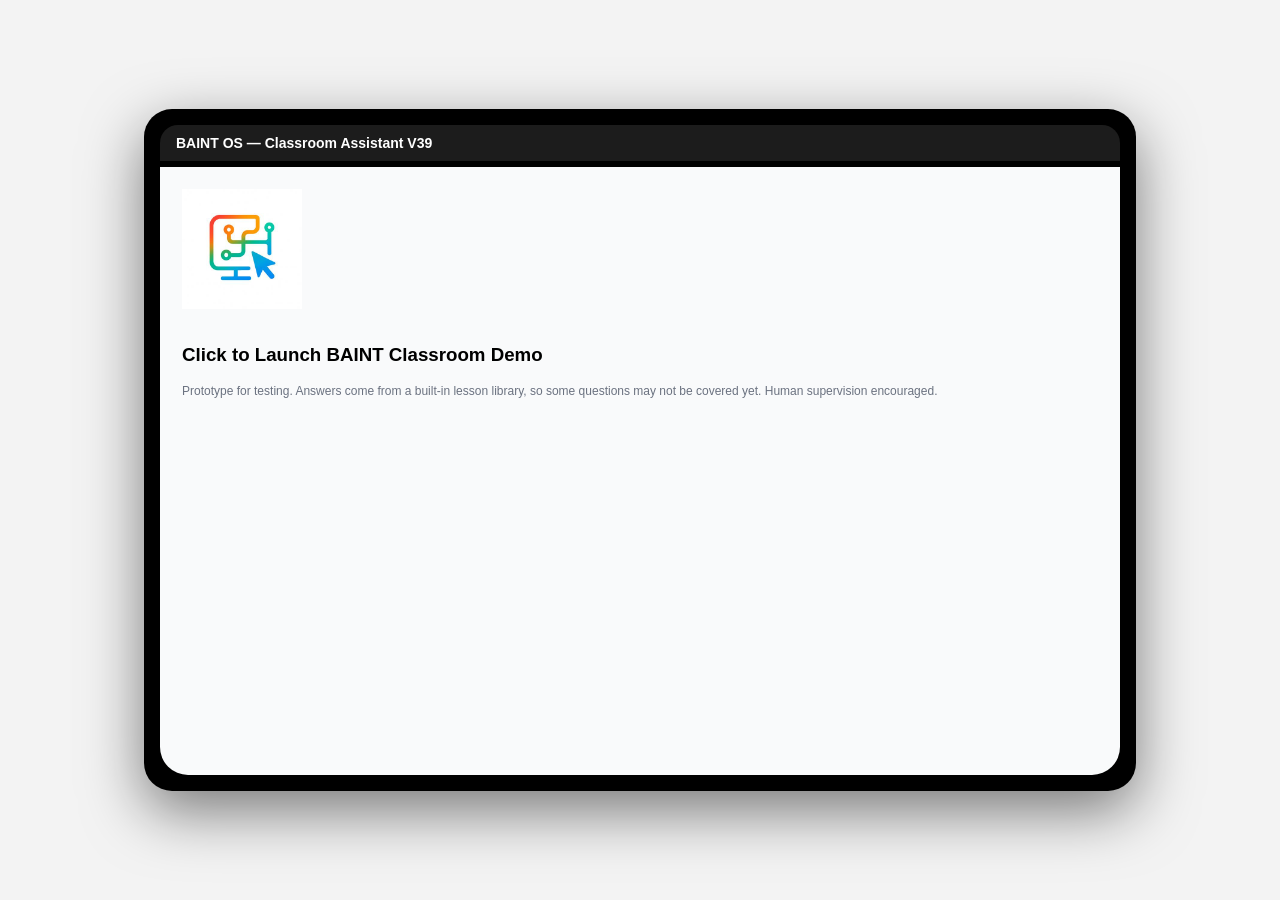
==== index.html @ 915f3047 "Rename index-4.html to index.html" ====
<!DOCTYPE html>
<html lang="en">
<head>
<meta charset="UTF-8">
<title>BAINT OS – Classroom Assistant V39</title>
<meta name="viewport" content="width=device-width, initial-scale=1.0">

<style>
body {
  margin: 0;
  background: #f3f3f3;
  font-family: Arial, sans-serif;
  display: flex;
  justify-content: center;
  align-items: center;
  height: 100vh;
}

.laptop {
  width: 960px;
  height: 650px;
  background: #000;
  border-radius: 28px;
  padding: 16px;
  box-shadow: 0 20px 60px rgba(0,0,0,0.5);
  display: flex;
  flex-direction: column;
}

.top-bar {
  height: 36px;
  background: #1c1c1c;
  border-radius: 18px 18px 0 0;
  color: #fff;
  display: flex;
  align-items: center;
  padding: 0 16px;
  font-size: 14px;
  font-weight: bold;
}

.screen-shell {
  flex: 1;
  background: #f9fafb;
  border-radius: 0 0 28px 28px;
  margin-top: 6px;
  padding: 22px;
  overflow-y: auto;
}

.section { margin-bottom: 20px; }
.section h4 { margin: 0 0 8px; font-size: 15px; }

select, input {
  padding: 8px 10px;
  border-radius: 8px;
  border: 1px solid #d1d5db;
  font-size: 14px;
  margin-right: 8px;
}

input[type="text"], input[type="email"] { width: 60%; }

.card {
  background: #fff;
  border-radius: 14px;
  padding: 16px;
  border: 1px solid #e5e7eb;
  font-size: 14px;
  line-height: 1.6;
  min-height: 60px;
  white-space: pre-wrap;
}

button {
  background: #2563eb;
  border: none;
  padding: 10px 18px;
  border-radius: 10px;
  color: #fff;
  cursor: pointer;
  font-size: 14px;
  margin-top: 6px;
}

.waitlist {
  background: #eef2ff;
  border: 1px dashed #6366f1;
  border-radius: 14px;
  padding: 16px;
}

.success { color: #047857; font-size: 13px; margin-top: 8px; }


.disclaimer { font-size: 12px; color: #6b7280; margin-top: 6px; }

.chat-window {
  position:relative;
  background:#f3f4f6;
  border:1px solid #e5e7eb;
  border-radius:16px;
  padding:14px;
  min-height:180px;
  max-height:360px;
  overflow-y:auto;
  display:flex;
  flex-direction:column;
  gap:10px;
}
.chat-message {
  max-width:82%;
  padding:11px 13px;
  border-radius:14px;
  font-size:14px;
  line-height:1.55;
  white-space:pre-wrap;
}
.chat-message.user {
  align-self:flex-end;
  background:#2563eb;
  color:#fff;
  border-bottom-right-radius:5px;
}
.chat-message.baint {
  align-self:flex-start;
  background:#fff;
  color:#111827;
  border:1px solid #e5e7eb;
  border-bottom-left-radius:5px;
}
.chat-label {
  font-size:11px;
  font-weight:700;
  margin-bottom:4px;
  opacity:.7;
}
.question-row { display:flex; align-items:center; gap:8px; width:100%; }
.question-row input { flex:1; margin-right:0; }
.send-button { width:42px; height:42px; padding:0; margin-top:0; border-radius:50%; display:flex; align-items:center; justify-content:center; font-size:22px; line-height:1; }
.voice-toggle { min-width:42px; }
.suggestion-row { display:flex; flex-wrap:wrap; gap:6px; margin-top:9px; }
    .suggestion-chip { padding:6px 10px; border-radius:14px; font-size:12.5px; background:#fff; color:#1d4ed8; border:1px solid #93c5fd; cursor:pointer; text-align:left; }
    .copy-answer { display:block; margin-top:9px; padding:5px 9px; border-radius:7px; font-size:12px; background:#eef2ff; color:#1d4ed8; border:1px solid #c7d2fe; }
.down-arrow-row { position:sticky; bottom:0; z-index:2; display:flex; justify-content:center; align-self:center; margin-top:-42px; height:34px; pointer-events:none; }
.down-arrow { pointer-events:auto; width:38px; height:38px; padding:0; margin:0; border-radius:50%; background:#374151; color:#fff; font-size:21px; line-height:1; box-shadow:0 2px 8px rgba(0,0,0,.18); }
.mic-button { width:42px; height:42px; flex:0 0 42px; padding:0; margin:0; border-radius:50%; background:#374151; color:#fff; font-size:19px; display:flex; align-items:center; justify-content:center; }
.mic-button.listening { background:#dc2626; }
@media (max-width:600px) { .question-row { gap:6px; } .question-row input { min-width:0; width:100%; } }

</style>
</head>

<body>

<div class="laptop">
  <div class="top-bar"><span>BAINT OS — Classroom Assistant V39</span></div>
  <div class="screen-shell">

    <!-- LAUNCH -->
    <div id="app-launcher" class="section">
      <img src="logo.png" alt="Baint OS Logo" style="width:120px;height:120px;margin-bottom:12px;">
      <h3 style="cursor:pointer;" onclick="launchDemo()">Click to Launch BAINT Classroom Demo</h3>
      <div class="disclaimer">Prototype for testing. Answers come from a built-in lesson library, so some questions may not be covered yet. Human supervision encouraged.</div>
    </div>

    <!-- BOOT -->
    <div class="section" id="boot" style="display:none;">
      <div style="background:#111;color:#0f0;font-family:monospace;padding:20px;">
        <div id="boot-log"></div>
      </div>
    </div>

    <!-- DEMO -->
    <div id="demo" style="display:none;">

      <div class="section">
        <h4 id="label-setup">Learning Setup</h4>

        <select id="language" onchange="switchLanguage()">
          <option value="en">🇺🇸 English</option>
          <option value="zh">🇨🇳 Chinese</option>
          <option value="fr">🇫🇷 French</option>
          <option value="es">🇪🇸 Spanish</option>
          <option value="th">🇹🇭 Thai</option>
          <option value="ko">🇰🇷 Korean</option>
          <option value="vi">🇻🇳 Vietnamese</option>
          <option value="ja">🇯🇵 Japanese</option>
          <option value="ar">🇦🇪 Arabic (UAE)</option>
        </select>

        <select id="mode" onchange="updateContent()">
          <option value="step">Step-by-step</option>
          <option value="simple">Simple</option>
          <option value="logic">Logical</option>
          <option value="context">Context</option>
          <option value="human">Human</option>
        </select>

        <select id="subject" onchange="eduContext=null; updateTopics(); updateContent();">
          <option value="math">Mathematics</option>
          <option value="english">English Language and Literature</option>
          <option value="biology">Biology</option>
          <option value="chemistry">Chemistry</option>
          <option value="history">History</option>
          <option value="computer">Computer Science</option>
          <option value="biochemistry">Biochemistry</option>
          <option value="histology">Histology</option>
          <option value="enzymology">Advanced Enzymology</option>
          <option value="purine_pyrimidine">Biosynthesis of Purine and Pyrimidine</option>
          <option value="cholesterol">Biosynthesis of Cholesterol</option>
          <option value="engineering">Engineering / Practical Problem-Solving</option>
          <option value="physics">Physics</option>
        </select>

        <select id="topic" onchange="updateContent()" aria-hidden="true" tabindex="-1" style="display:none"></select>
        <div id="study-reminder-note" style="font-size:11px;opacity:.72;margin-top:5px">Study reminder notifications work when your browser supports them and permission is enabled.</div>
      </div>

      <div class="section">
        <h4 id="label-assistant">BAINT AI Classroom Assistant</h4>
        <div class="chat-window" id="explanation"></div>
        <button id="btn-voice" class="voice-toggle" onclick="toggleVoice()">🔊 Listen</button>
      </div>

      <div class="section">
        <div class="question-row">
          <input type="text" id="studentQuestion" placeholder="Ask BAINT AI..." onkeydown="if(event.key==='Enter') answerQuestion()" />
          <button id="btn-mic" class="mic-button" type="button" onclick="toggleMic()" aria-label="Speak your question" title="Speak your question">🎙️</button>
          <button id="btn-ask" class="send-button" onclick="answerQuestion()" aria-label="Send question" title="Send question">➤</button>
        </div>
      </div>

      </div>

    </div>
  </div>

<script src="lessons.js"></script>
<script src="solver.js"></script>
<script>

const appLauncher = document.getElementById("app-launcher");
const bootScreen  = document.getElementById("boot");
const demoScreen  = document.getElementById("demo");
const bootLog     = document.getElementById("boot-log");

/* ── UI TRANSLATIONS ── */
const ui = {
  en: {
    setup:       "Learning Setup",
    assistant:   "BAINT AI Classroom Assistant",
    speak:       "🎙️ BAINT Voice Explainer",
    stop:        "⏹ Stop Voice",
    ask:         "Ask",
    placeholder: "Ask BAINT AI...",
    listen:      "🔊 Listen Answer",
    feedback:    "Feedback",
    submit:      "Submit",
    waitlist:    "Join BAINT Waitlist",
    join:        "Join",
    replyDefault:"BAINT AI will respond here...",
    waitlistOk:  "You're on the waitlist!",
    boot: ["Booting BAINT AI...","Loading Classroom Engine...","Activating Voice System...","Ready."],
    modes: ["Step-by-step","Simple","Logical","Context","Human"],
    subjects: ["Mathematics","Biology","Chemistry","History","Computer Science","Biochemistry","Histology","Advanced Enzymology","Biosynthesis of Purine and Pyrimidine","Biosynthesis of Cholesterol","Engineering / Practical Problem-Solving","Physics"]
  },
  zh: {
    setup:       "学习设置",
    assistant:   "BAINT AI 课堂助手",
    speak:       "🎙️ 语音讲解",
    stop:        "⏹ 停止语音",
    ask:         "提问",
    placeholder: "向 BAINT AI 提问...",
    listen:      "🔊 收听答案",
    feedback:    "反馈",
    submit:      "提交",
    waitlist:    "加入候补名单",
    join:        "加入",
    replyDefault:"BAINT AI 将在此处回复...",
    waitlistOk:  "您已加入候补名单！",
    boot: ["正在启动 BAINT AI...","加载课堂引擎...","激活语音系统...","准备就绪。"],
    modes: ["逐步讲解","简单","逻辑分析","情境联系","人性化"],
    subjects: ["数学","生物学","化学","历史","计算机科学","生物化学","组织学","高级酶学","嘌呤与嘧啶的生物合成","胆固醇的生物合成","工程学 / 实际问题解决","物理学"]
  },
  fr: {
    setup:       "Configuration d'apprentissage",
    assistant:   "Assistant IA BAINT en classe",
    speak:       "🎙️ Explication vocale BAINT",
    stop:        "⏹ Arrêter la voix",
    ask:         "Demander",
    placeholder: "Posez une question à BAINT AI...",
    listen:      "🔊 Écouter la réponse",
    feedback:    "Retour d'information",
    submit:      "Soumettre",
    waitlist:    "Rejoindre la liste d'attente",
    join:        "Rejoindre",
    replyDefault:"BAINT AI répondra ici...",
    waitlistOk:  "Vous êtes sur la liste d'attente !",
    boot: ["Démarrage de BAINT AI...","Chargement du moteur de classe...","Activation du système vocal...","Prêt."],
    modes: ["Étape par étape","Simple","Logique","Contexte","Humain"],
    subjects: ["Mathématiques","Biologie","Chimie","Histoire","Informatique","Biochimie","Histologie","Enzymologie avancée","Biosynthèse des purines et pyrimidines","Biosynthèse du cholestérol","Ingénierie / résolution de problèmes pratiques","Physique"]
  },
  es: {
    setup:       "Configuración de aprendizaje",
    assistant:   "Asistente IA BAINT en el aula",
    speak:       "🎙️ Explicador de voz BAINT",
    stop:        "⏹ Detener voz",
    ask:         "Preguntar",
    placeholder: "Pregunta a BAINT AI...",
    listen:      "🔊 Escuchar respuesta",
    feedback:    "Comentarios",
    submit:      "Enviar",
    waitlist:    "Unirse a la lista de espera",
    join:        "Unirse",
    replyDefault:"BAINT AI responderá aquí...",
    waitlistOk:  "¡Estás en la lista de espera!",
    boot: ["Iniciando BAINT AI...","Cargando motor de clase...","Activando sistema de voz...","Listo."],
    modes: ["Paso a paso","Simple","Lógico","Contexto","Humano"],
    subjects: ["Matemáticas","Biología","Química","Historia","Ciencias de la Computación","Bioquímica","Histología","Enzimología avanzada","Biosíntesis de purinas y pirimidinas","Biosíntesis del colesterol","Ingeniería / resolución práctica de problemas","Física"]
  },
  th: {
    setup:       "การตั้งค่าการเรียนรู้",
    assistant:   "ผู้ช่วย AI BAINT ในห้องเรียน",
    speak:       "🎙️ อธิบายด้วยเสียง BAINT",
    stop:        "⏹ หยุดเสียง",
    ask:         "ถาม",
    placeholder: "ถาม BAINT AI...",
    listen:      "🔊 ฟังคำตอบ",
    feedback:    "ข้อเสนอแนะ",
    submit:      "ส่ง",
    waitlist:    "เข้าร่วมรายการรอ",
    join:        "เข้าร่วม",
    replyDefault:"BAINT AI จะตอบที่นี่...",
    waitlistOk:  "คุณอยู่ในรายการรอแล้ว!",
    boot: ["กำลังบู๊ต BAINT AI...","กำลังโหลดเครื่องมือห้องเรียน...","กำลังเปิดใช้งานระบบเสียง...","พร้อมแล้ว"],
    modes: ["ทีละขั้นตอน","เรียบง่าย","เชิงตรรกะ","บริบท","แบบมนุษย์"],
    subjects: ["คณิตศาสตร์","ชีววิทยา","เคมี","ประวัติศาสตร์","วิทยาการคอมพิวเตอร์","ชีวเคมี","จุลกายวิภาคศาสตร์","เอนไซม์วิทยาขั้นสูง","การสังเคราะห์ทางชีวภาพของพิวรีนและไพริมิดีน","การสังเคราะห์คอเลสเตอรอล","วิศวกรรม / การแก้ปัญหาเชิงปฏิบัติ","ฟิสิกส์"]
  },
  ko: {
    setup:       "학습 설정",
    assistant:   "BAINT AI 교실 어시스턴트",
    speak:       "🎙️ BAINT 음성 설명",
    stop:        "⏹ 음성 중지",
    ask:         "질문하기",
    placeholder: "BAINT AI에게 질문하세요...",
    listen:      "🔊 답변 듣기",
    feedback:    "피드백",
    submit:      "제출",
    waitlist:    "대기자 명단 등록",
    join:        "등록",
    replyDefault:"BAINT AI가 여기에 응답합니다...",
    waitlistOk:  "대기자 명단에 등록되었습니다!",
    boot: ["BAINT AI 부팅 중...","교실 엔진 로딩 중...","음성 시스템 활성화 중...","준비 완료."],
    modes: ["단계별","간단히","논리적","맥락","인간적"],
    subjects: ["수학","생물학","화학","역사","컴퓨터 과학","생화학","조직학","고급 효소학","퓨린 및 피리미딘 생합성","콜레스테롤 생합성","공학 / 실용 문제 해결","물리학"]
  },
  vi: {
    setup:       "Cài đặt học tập",
    assistant:   "Trợ lý AI BAINT trong lớp học",
    speak:       "🎙️ Giải thích bằng giọng nói BAINT",
    stop:        "⏹ Dừng giọng nói",
    ask:         "Hỏi",
    placeholder: "Hỏi BAINT AI...",
    listen:      "🔊 Nghe câu trả lời",
    feedback:    "Phản hồi",
    submit:      "Gửi",
    waitlist:    "Tham gia danh sách chờ",
    join:        "Tham gia",
    replyDefault:"BAINT AI sẽ trả lời ở đây...",
    waitlistOk:  "Bạn đã có trong danh sách chờ!",
    boot: ["Đang khởi động BAINT AI...","Đang tải công cụ lớp học...","Đang kích hoạt hệ thống giọng nói...","Sẵn sàng."],
    modes: ["Từng bước","Đơn giản","Logic","Bối cảnh","Nhân văn"],
    subjects: ["Toán học","Sinh học","Hóa học","Lịch sử","Khoa học máy tính","Hóa sinh","Mô học","Enzym học nâng cao","Sinh tổng hợp Purine và Pyrimidine","Sinh tổng hợp Cholesterol","Kỹ thuật / giải quyết vấn đề thực tế","Vật lý"]
  },
  ja: {
    setup: "学習設定", assistant: "BAINT AI Classroom Assistant", speak: "🔊 聞く", stop: "⏹ 停止", ask: "", placeholder: "BAINT AIに質問...", listen: "", feedback: "", submit: "", waitlist: "", join: "", replyDefault: "ここにBAINT AIの回答が表示されます...", waitlistOk: "", boot: ["BAINT AIを起動中...","授業エンジンを読み込み中...","音声システムを有効化中...","準備完了。"], modes: ["ステップごと","シンプル","論理的","文脈","人間的"], subjects: ["数学","生物学","化学","歴史","コンピュータサイエンス","生化学","組織学","高度な酵素学","プリンとピリミジンの生合成","コレステロールの生合成","工学 / 実践的な問題解決","物理学"]
  },
  ar: {
    setup: "إعداد التعلم", assistant: "مساعد BAINT AI للفصل الدراسي", speak: "🔊 استماع", stop: "⏹ إيقاف", ask: "", placeholder: "اسأل BAINT AI...", listen: "", feedback: "", submit: "", waitlist: "", join: "", replyDefault: "ستظهر إجابة BAINT AI هنا...", waitlistOk: "", boot: ["جارٍ تشغيل BAINT AI...","جارٍ تحميل محرك الفصل...","جارٍ تفعيل نظام الصوت...","جاهز."], modes: ["خطوة بخطوة","بسيط","منطقي","سياق","إنساني"], subjects: ["الرياضيات","الأحياء","الكيمياء","التاريخ","علوم الحاسوب","الكيمياء الحيوية","علم الأنسجة","علم الإنزيمات المتقدم","التخليق الحيوي للبيورين والبيريميدين","التخليق الحيوي للكوليسترول","الهندسة / حل المشكلات العملية","الفيزياء"]
  }
};

/* ── CONTENT DATA (all 9 UI languages; subject fallbacks remain available) ── */
const data = {

  /* ═══════════ ENGLISH ═══════════ */
  en: {
    biology: {
      photosynthesis: `Photosynthesis is the process plants use to make food.\n\nStep 1: Plants take in sunlight through leaves\nStep 2: They absorb carbon dioxide from air\nStep 3: Water is absorbed from roots\nStep 4: Chlorophyll converts energy into glucose\n\nExample: A tree uses sunlight to grow fruits and leaves.\n\nSummary: Plants "eat" sunlight to survive.`,
      cell: `Cells are the basic building blocks of life.\n\nStep 1: All living things are made of cells\nStep 2: Cells have nucleus, membrane, cytoplasm\nStep 3: They perform life functions\n\nExample: Your skin is made of millions of cells.\n\nSummary: Cells = tiny units that form life.`,
      digestion: `Digestion is how food is broken down in the body.\n\nStep 1: Food enters mouth\nStep 2: Stomach breaks it down\nStep 3: Nutrients are absorbed\n\nExample: Rice becomes energy in your body.\n\nSummary: Digestion = turning food into energy.`,
      genetics: `Genetics is how traits are passed from parents.\n\nStep 1: DNA carries information\nStep 2: Genes control traits\nStep 3: Traits are inherited\n\nExample: Eye color comes from parents.\n\nSummary: Genes = biological information transfer.`
    },
    math: {
      algebra: `Algebra is solving unknown values using symbols.\n\nStep 1: Identify unknown (x)\nStep 2: Form equation\nStep 3: Solve step-by-step\n\nExample: x + 5 = 10 → x = 5\n\nSummary: Algebra = solving missing numbers.`,
      ratio: `Ratios compare two quantities.\n\nStep 1: Write values\nStep 2: Simplify\n\nExample: 2:4 = 1:2\n\nSummary: Ratio = comparison tool.`
    },
    science: {
      gravity: `Gravity is a force that pulls objects down.\n\nStep 1: Earth has mass\nStep 2: Mass creates pull\nStep 3: Everything falls toward Earth\n\nExample: Apple falling from tree.\n\nSummary: Gravity = Earth's pulling force.`,
      energy: `Energy is the ability to do work.\n\nStep 1: Exists in many forms\nStep 2: Can change form\nStep 3: Cannot be destroyed\n\nExample: Food → energy for movement\n\nSummary: Energy = power to do work.`
    },
    history: {
      revolution: `A revolution is a major change in society.\n\nStep 1: People are dissatisfied\nStep 2: Conflict begins\nStep 3: Government changes\n\nExample: French Revolution changed France.\n\nSummary: Revolution = big political change.`,
      ww1: `World War 1 was a global conflict.\n\nStep 1: Political tension\nStep 2: Alliances formed\nStep 3: War begins in 1914\n\nSummary: WW1 = global war between nations.`
    },
    computer: {
      ai: `AI is machines simulating human intelligence.\n\nStep 1: Machines learn data\nStep 2: Patterns are recognized\nStep 3: Decisions are made\n\nExample: Chatbots answering questions.\n\nSummary: AI = machine thinking system.`,
      internet: `Internet connects computers worldwide.\n\nStep 1: Devices connect\nStep 2: Data is shared\nStep 3: Communication happens\n\nSummary: Internet = global communication network.`
    }
  },

  /* ═══════════ CHINESE ═══════════ */
  zh: {
    biology: {
      photosynthesis: `光合作用是植物制造食物的过程。\n\n第1步：植物通过叶片吸收阳光\n第2步：吸收空气中的二氧化碳\n第3步：根部吸收水分\n第4步：叶绿素将能量转化为葡萄糖\n\n例子：一棵树利用阳光生长果实和叶子。\n\n总结：植物靠"吃"阳光生存。`,
      cell: `细胞是生命的基本组成单位。\n\n第1步：所有生物都由细胞构成\n第2步：细胞具有细胞核、细胞膜、细胞质\n第3步：它们执行生命功能\n\n例子：你的皮肤由数百万个细胞组成。\n\n总结：细胞 = 构成生命的微小单位。`,
      digestion: `消化是食物在体内被分解的过程。\n\n第1步：食物进入口腔\n第2步：胃将其分解\n第3步：营养物质被吸收\n\n例子：米饭在体内转化为能量。\n\n总结：消化 = 将食物转化为能量。`,
      genetics: `遗传学研究特征如何从父母传给后代。\n\n第1步：DNA携带遗传信息\n第2步：基因控制特征\n第3步：特征被遗传\n\n例子：眼睛颜色来自父母。\n\n总结：基因 = 生物信息的传递。`
    },
    math: {
      algebra: `代数是用符号求解未知值的数学。\n\n第1步：识别未知数（x）\n第2步：建立方程\n第3步：逐步求解\n\n例子：x + 5 = 10 → x = 5\n\n总结：代数 = 求解未知数。`,
      ratio: `比率用于比较两个数量。\n\n第1步：写出数值\n第2步：化简\n\n例子：2:4 = 1:2\n\n总结：比率 = 比较工具。`
    },
    science: {
      gravity: `重力是将物体向下拉的力。\n\n第1步：地球有质量\n第2步：质量产生引力\n第3步：一切都向地球坠落\n\n例子：苹果从树上落下。\n\n总结：重力 = 地球的吸引力。`,
      energy: `能量是做功的能力。\n\n第1步：以多种形式存在\n第2步：可以改变形式\n第3步：不能被消灭\n\n例子：食物 → 运动所需能量\n\n总结：能量 = 做功的力量。`
    },
    history: {
      revolution: `革命是社会的重大变革。\n\n第1步：人民不满\n第2步：冲突开始\n第3步：政府改变\n\n例子：法国大革命改变了法国。\n\n总结：革命 = 重大政治变革。`,
      ww1: `第一次世界大战是一场全球性冲突。\n\n第1步：政治紧张局势\n第2步：联盟形成\n第3步：1914年战争爆发\n\n总结：一战 = 国家之间的全球战争。`
    },
    computer: {
      ai: `人工智能是机器模拟人类智能的技术。\n\n第1步：机器学习数据\n第2步：识别模式\n第3步：做出决策\n\n例子：聊天机器人回答问题。\n\n总结：人工智能 = 机器思维系统。`,
      internet: `互联网将全球计算机连接起来。\n\n第1步：设备连接\n第2步：数据共享\n第3步：通信实现\n\n总结：互联网 = 全球通信网络。`
    }
  },

  /* ═══════════ FRENCH ═══════════ */
  fr: {
    biology: {
      photosynthesis: `La photosynthèse est le processus par lequel les plantes fabriquent leur nourriture.\n\nÉtape 1 : Les plantes captent la lumière du soleil par leurs feuilles\nÉtape 2 : Elles absorbent le dioxyde de carbone de l'air\nÉtape 3 : L'eau est absorbée par les racines\nÉtape 4 : La chlorophylle convertit l'énergie en glucose\n\nExemple : Un arbre utilise la lumière du soleil pour faire pousser ses fruits et feuilles.\n\nRésumé : Les plantes "mangent" la lumière du soleil pour survivre.`,
      cell: `Les cellules sont les unités de base de la vie.\n\nÉtape 1 : Tous les êtres vivants sont composés de cellules\nÉtape 2 : Les cellules ont un noyau, une membrane et un cytoplasme\nÉtape 3 : Elles accomplissent les fonctions vitales\n\nExemple : Ta peau est composée de millions de cellules.\n\nRésumé : Cellule = petite unité constituant la vie.`,
      digestion: `La digestion est la façon dont la nourriture est décomposée dans le corps.\n\nÉtape 1 : La nourriture entre par la bouche\nÉtape 2 : L'estomac la décompose\nÉtape 3 : Les nutriments sont absorbés\n\nExemple : Le riz devient de l'énergie dans ton corps.\n\nRésumé : Digestion = transformer la nourriture en énergie.`,
      genetics: `La génétique étudie comment les traits sont transmis des parents aux enfants.\n\nÉtape 1 : L'ADN porte l'information\nÉtape 2 : Les gènes contrôlent les traits\nÉtape 3 : Les traits sont hérités\n\nExemple : La couleur des yeux vient des parents.\n\nRésumé : Gènes = transfert d'information biologique.`
    },
    math: {
      algebra: `L'algèbre consiste à résoudre des valeurs inconnues à l'aide de symboles.\n\nÉtape 1 : Identifier l'inconnu (x)\nÉtape 2 : Former l'équation\nÉtape 3 : Résoudre étape par étape\n\nExemple : x + 5 = 10 → x = 5\n\nRésumé : Algèbre = résoudre des nombres manquants.`,
      ratio: `Les ratios comparent deux quantités.\n\nÉtape 1 : Écrire les valeurs\nÉtape 2 : Simplifier\n\nExemple : 2:4 = 1:2\n\nRésumé : Ratio = outil de comparaison.`
    },
    science: {
      gravity: `La gravité est une force qui attire les objets vers le bas.\n\nÉtape 1 : La Terre a une masse\nÉtape 2 : La masse crée une attraction\nÉtape 3 : Tout tombe vers la Terre\n\nExemple : Une pomme tombe d'un arbre.\n\nRésumé : Gravité = force d'attraction de la Terre.`,
      energy: `L'énergie est la capacité à effectuer un travail.\n\nÉtape 1 : Existe sous de nombreuses formes\nÉtape 2 : Peut changer de forme\nÉtape 3 : Ne peut pas être détruite\n\nExemple : Nourriture → énergie pour le mouvement\n\nRésumé : Énergie = puissance pour travailler.`
    },
    history: {
      revolution: `Une révolution est un changement majeur dans la société.\n\nÉtape 1 : Le peuple est mécontent\nÉtape 2 : Un conflit commence\nÉtape 3 : Le gouvernement change\n\nExemple : La Révolution française a transformé la France.\n\nRésumé : Révolution = grand changement politique.`,
      ww1: `La Première Guerre mondiale était un conflit mondial.\n\nÉtape 1 : Tensions politiques\nÉtape 2 : Formation d'alliances\nÉtape 3 : La guerre commence en 1914\n\nRésumé : WWI = guerre mondiale entre nations.`
    },
    computer: {
      ai: `L'IA est la simulation de l'intelligence humaine par des machines.\n\nÉtape 1 : Les machines apprennent des données\nÉtape 2 : Les modèles sont reconnus\nÉtape 3 : Des décisions sont prises\n\nExemple : Des chatbots répondant à des questions.\n\nRésumé : IA = système de réflexion des machines.`,
      internet: `Internet connecte les ordinateurs du monde entier.\n\nÉtape 1 : Les appareils se connectent\nÉtape 2 : Les données sont partagées\nÉtape 3 : La communication se produit\n\nRésumé : Internet = réseau de communication mondial.`
    }
  },

  /* ═══════════ SPANISH ═══════════ */
  es: {
    biology: {
      photosynthesis: `La fotosíntesis es el proceso mediante el cual las plantas producen su alimento.\n\nPaso 1: Las plantas absorben la luz solar a través de las hojas\nPaso 2: Absorben dióxido de carbono del aire\nPaso 3: El agua es absorbida por las raíces\nPaso 4: La clorofila convierte la energía en glucosa\n\nEjemplo: Un árbol usa la luz solar para hacer crecer sus frutos y hojas.\n\nResumen: Las plantas "comen" luz solar para sobrevivir.`,
      cell: `Las células son los bloques fundamentales de la vida.\n\nPaso 1: Todos los seres vivos están formados por células\nPaso 2: Las células tienen núcleo, membrana y citoplasma\nPaso 3: Realizan las funciones vitales\n\nEjemplo: Tu piel está formada por millones de células.\n\nResumen: Célula = unidad pequeña que forma la vida.`,
      digestion: `La digestión es cómo se descompone el alimento en el cuerpo.\n\nPaso 1: El alimento entra por la boca\nPaso 2: El estómago lo descompone\nPaso 3: Los nutrientes son absorbidos\n\nEjemplo: El arroz se convierte en energía en tu cuerpo.\n\nResumen: Digestión = convertir alimento en energía.`,
      genetics: `La genética estudia cómo se transmiten los rasgos de padres a hijos.\n\nPaso 1: El ADN lleva la información\nPaso 2: Los genes controlan los rasgos\nPaso 3: Los rasgos son heredados\n\nEjemplo: El color de ojos viene de los padres.\n\nResumen: Genes = transferencia de información biológica.`
    },
    math: {
      algebra: `El álgebra consiste en resolver valores desconocidos usando símbolos.\n\nPaso 1: Identificar el desconocido (x)\nPaso 2: Formar la ecuación\nPaso 3: Resolver paso a paso\n\nEjemplo: x + 5 = 10 → x = 5\n\nResumen: Álgebra = resolver números faltantes.`,
      ratio: `Las razones comparan dos cantidades.\n\nPaso 1: Escribir los valores\nPaso 2: Simplificar\n\nEjemplo: 2:4 = 1:2\n\nResumen: Razón = herramienta de comparación.`
    },
    science: {
      gravity: `La gravedad es una fuerza que atrae los objetos hacia abajo.\n\nPaso 1: La Tierra tiene masa\nPaso 2: La masa crea atracción\nPaso 3: Todo cae hacia la Tierra\n\nEjemplo: Una manzana cayendo de un árbol.\n\nResumen: Gravedad = fuerza de atracción de la Tierra.`,
      energy: `La energía es la capacidad de realizar trabajo.\n\nPaso 1: Existe en muchas formas\nPaso 2: Puede cambiar de forma\nPaso 3: No puede ser destruida\n\nEjemplo: Alimento → energía para moverse\n\nResumen: Energía = poder para trabajar.`
    },
    history: {
      revolution: `Una revolución es un cambio importante en la sociedad.\n\nPaso 1: El pueblo está insatisfecho\nPaso 2: Comienza el conflicto\nPaso 3: El gobierno cambia\n\nEjemplo: La Revolución Francesa transformó Francia.\n\nResumen: Revolución = gran cambio político.`,
      ww1: `La Primera Guerra Mundial fue un conflicto global.\n\nPaso 1: Tensión política\nPaso 2: Se forman alianzas\nPaso 3: La guerra comienza en 1914\n\nResumen: WWI = guerra global entre naciones.`
    },
    computer: {
      ai: `La IA es la simulación de la inteligencia humana por máquinas.\n\nPaso 1: Las máquinas aprenden datos\nPaso 2: Se reconocen patrones\nPaso 3: Se toman decisiones\n\nEjemplo: Chatbots respondiendo preguntas.\n\nResumen: IA = sistema de pensamiento de máquinas.`,
      internet: `Internet conecta computadoras de todo el mundo.\n\nPaso 1: Los dispositivos se conectan\nPaso 2: Los datos se comparten\nPaso 3: La comunicación ocurre\n\nResumen: Internet = red de comunicación global.`
    }
  },

  /* ═══════════ THAI ═══════════ */
  th: {
    biology: {
      photosynthesis: `การสังเคราะห์แสงคือกระบวนการที่พืชใช้ในการสร้างอาหาร\n\nขั้นที่ 1: พืชรับแสงอาทิตย์ผ่านใบ\nขั้นที่ 2: ดูดซับคาร์บอนไดออกไซด์จากอากาศ\nขั้นที่ 3: รากดูดซับน้ำ\nขั้นที่ 4: คลอโรฟิลล์แปลงพลังงานเป็นกลูโคส\n\nตัวอย่าง: ต้นไม้ใช้แสงอาทิตย์เพื่อเจริญเติบโต\n\nสรุป: พืช "กิน" แสงอาทิตย์เพื่อความอยู่รอด`,
      cell: `เซลล์คือหน่วยพื้นฐานของสิ่งมีชีวิต\n\nขั้นที่ 1: สิ่งมีชีวิตทุกชนิดประกอบด้วยเซลล์\nขั้นที่ 2: เซลล์มีนิวเคลียส เยื่อหุ้มเซลล์ และไซโตพลาสซึม\nขั้นที่ 3: เซลล์ทำหน้าที่ต่างๆ ของสิ่งมีชีวิต\n\nตัวอย่าง: ผิวหนังของคุณประกอบด้วยเซลล์หลายล้านเซลล์\n\nสรุป: เซลล์ = หน่วยเล็กๆ ที่ประกอบเป็นสิ่งมีชีวิต`,
      digestion: `การย่อยอาหารคือกระบวนการที่ร่างกายย่อยสลายอาหาร\n\nขั้นที่ 1: อาหารเข้าสู่ปาก\nขั้นที่ 2: กระเพาะย่อยสลายอาหาร\nขั้นที่ 3: สารอาหารถูกดูดซึม\n\nตัวอย่าง: ข้าวกลายเป็นพลังงานในร่างกาย\n\nสรุป: การย่อยอาหาร = การเปลี่ยนอาหารเป็นพลังงาน`,
      genetics: `พันธุศาสตร์คือการศึกษาการถ่ายทอดลักษณะจากพ่อแม่สู่ลูก\n\nขั้นที่ 1: DNA บรรจุข้อมูลทางพันธุกรรม\nขั้นที่ 2: ยีนควบคุมลักษณะต่างๆ\nขั้นที่ 3: ลักษณะถูกถ่ายทอดทางพันธุกรรม\n\nตัวอย่าง: สีตามาจากพ่อแม่\n\nสรุป: ยีน = การถ่ายทอดข้อมูลทางชีววิทยา`
    },
    math: {
      algebra: `พีชคณิตคือการหาค่าที่ไม่รู้จักโดยใช้สัญลักษณ์\n\nขั้นที่ 1: ระบุค่าที่ไม่รู้จัก (x)\nขั้นที่ 2: สร้างสมการ\nขั้นที่ 3: แก้สมการทีละขั้น\n\nตัวอย่าง: x + 5 = 10 → x = 5\n\nสรุป: พีชคณิต = การหาตัวเลขที่หายไป`,
      ratio: `อัตราส่วนใช้เปรียบเทียบปริมาณสองอย่าง\n\nขั้นที่ 1: เขียนค่า\nขั้นที่ 2: ลดรูป\n\nตัวอย่าง: 2:4 = 1:2\n\nสรุป: อัตราส่วน = เครื่องมือเปรียบเทียบ`
    },
    science: {
      gravity: `แรงโน้มถ่วงคือแรงที่ดึงวัตถุลงสู่พื้น\n\nขั้นที่ 1: โลกมีมวล\nขั้นที่ 2: มวลสร้างแรงดึงดูด\nขั้นที่ 3: ทุกสิ่งตกสู่พื้นโลก\n\nตัวอย่าง: แอปเปิ้ลหล่นจากต้นไม้\n\nสรุป: แรงโน้มถ่วง = แรงดึงดูดของโลก`,
      energy: `พลังงานคือความสามารถในการทำงาน\n\nขั้นที่ 1: มีอยู่ในหลายรูปแบบ\nขั้นที่ 2: สามารถเปลี่ยนรูปแบบได้\nขั้นที่ 3: ไม่สามารถถูกทำลายได้\n\nตัวอย่าง: อาหาร → พลังงานสำหรับการเคลื่อนไหว\n\nสรุป: พลังงาน = กำลังในการทำงาน`
    },
    history: {
      revolution: `การปฏิวัติคือการเปลี่ยนแปลงครั้งใหญ่ในสังคม\n\nขั้นที่ 1: ประชาชนไม่พอใจ\nขั้นที่ 2: ความขัดแย้งเริ่มต้น\nขั้นที่ 3: รัฐบาลเปลี่ยนแปลง\n\nตัวอย่าง: การปฏิวัติฝรั่งเศสเปลี่ยนแปลงฝรั่งเศส\n\nสรุป: การปฏิวัติ = การเปลี่ยนแปลงทางการเมืองครั้งใหญ่`,
      ww1: `สงครามโลกครั้งที่ 1 เป็นความขัดแย้งระดับโลก\n\nขั้นที่ 1: ความตึงเครียดทางการเมือง\nขั้นที่ 2: การก่อตั้งพันธมิตร\nขั้นที่ 3: สงครามเริ่มต้นในปี 1914\n\nสรุป: สงครามโลกครั้งที่ 1 = สงครามระดับโลกระหว่างประเทศต่างๆ`
    },
    computer: {
      ai: `ปัญญาประดิษฐ์คือเครื่องจักรที่จำลองสติปัญญาของมนุษย์\n\nขั้นที่ 1: เครื่องจักรเรียนรู้จากข้อมูล\nขั้นที่ 2: จดจำรูปแบบ\nขั้นที่ 3: ตัดสินใจ\n\nตัวอย่าง: แชทบอตตอบคำถาม\n\nสรุป: AI = ระบบการคิดของเครื่องจักร`,
      internet: `อินเทอร์เน็ตเชื่อมต่อคอมพิวเตอร์ทั่วโลก\n\nขั้นที่ 1: อุปกรณ์เชื่อมต่อกัน\nขั้นที่ 2: ข้อมูลถูกแบ่งปัน\nขั้นที่ 3: การสื่อสารเกิดขึ้น\n\nสรุป: อินเทอร์เน็ต = เครือข่ายการสื่อสารระดับโลก`
    }
  },

  /* ═══════════ KOREAN ═══════════ */
  ko: {
    biology: {
      photosynthesis: `광합성은 식물이 음식을 만드는 과정입니다.\n\n1단계: 식물은 잎을 통해 햇빛을 흡수합니다\n2단계: 공기 중의 이산화탄소를 흡수합니다\n3단계: 뿌리에서 물을 흡수합니다\n4단계: 엽록소가 에너지를 포도당으로 변환합니다\n\n예시: 나무는 햇빛을 이용해 열매와 잎을 키웁니다.\n\n요약: 식물은 햇빛을 "먹고" 생존합니다.`,
      cell: `세포는 생명의 기본 구성 단위입니다.\n\n1단계: 모든 생물은 세포로 이루어져 있습니다\n2단계: 세포에는 핵, 세포막, 세포질이 있습니다\n3단계: 생명 기능을 수행합니다\n\n예시: 피부는 수백만 개의 세포로 이루어져 있습니다.\n\n요약: 세포 = 생명을 구성하는 작은 단위.`,
      digestion: `소화는 음식이 몸에서 분해되는 방식입니다.\n\n1단계: 음식이 입으로 들어옵니다\n2단계: 위에서 분해됩니다\n3단계: 영양분이 흡수됩니다\n\n예시: 밥이 몸에서 에너지로 변환됩니다.\n\n요약: 소화 = 음식을 에너지로 전환.`,
      genetics: `유전학은 형질이 부모로부터 전달되는 방식을 연구합니다.\n\n1단계: DNA가 정보를 운반합니다\n2단계: 유전자가 형질을 제어합니다\n3단계: 형질이 유전됩니다\n\n예시: 눈 색깔은 부모로부터 옵니다.\n\n요약: 유전자 = 생물학적 정보 전달.`
    },
    math: {
      algebra: `대수학은 기호를 사용하여 미지수를 구하는 것입니다.\n\n1단계: 미지수(x) 파악\n2단계: 방정식 만들기\n3단계: 단계별 풀기\n\n예시: x + 5 = 10 → x = 5\n\n요약: 대수학 = 모르는 수 구하기.`,
      ratio: `비율은 두 양을 비교합니다.\n\n1단계: 값 쓰기\n2단계: 단순화\n\n예시: 2:4 = 1:2\n\n요약: 비율 = 비교 도구.`
    },
    science: {
      gravity: `중력은 물체를 아래로 당기는 힘입니다.\n\n1단계: 지구는 질량을 가집니다\n2단계: 질량은 당기는 힘을 만듭니다\n3단계: 모든 것이 지구를 향해 떨어집니다\n\n예시: 나무에서 사과가 떨어짐.\n\n요약: 중력 = 지구의 당기는 힘.`,
      energy: `에너지는 일을 할 수 있는 능력입니다.\n\n1단계: 여러 형태로 존재합니다\n2단계: 형태가 바뀔 수 있습니다\n3단계: 파괴될 수 없습니다\n\n예시: 음식 → 운동을 위한 에너지\n\n요약: 에너지 = 일을 하는 힘.`
    },
    history: {
      revolution: `혁명은 사회의 큰 변화입니다.\n\n1단계: 사람들이 불만을 가집니다\n2단계: 갈등이 시작됩니다\n3단계: 정부가 바뀝니다\n\n예시: 프랑스 혁명이 프랑스를 바꿨습니다.\n\n요약: 혁명 = 큰 정치적 변화.`,
      ww1: `제1차 세계대전은 전 세계적인 분쟁이었습니다.\n\n1단계: 정치적 긴장\n2단계: 동맹 형성\n3단계: 1914년 전쟁 시작\n\n요약: 1차 세계대전 = 국가 간 세계 전쟁.`
    },
    computer: {
      ai: `AI는 기계가 인간의 지능을 모방하는 것입니다.\n\n1단계: 기계가 데이터를 학습합니다\n2단계: 패턴을 인식합니다\n3단계: 결정을 내립니다\n\n예시: 질문에 답하는 챗봇.\n\n요약: AI = 기계 사고 시스템.`,
      internet: `인터넷은 전 세계 컴퓨터를 연결합니다.\n\n1단계: 장치들이 연결됩니다\n2단계: 데이터가 공유됩니다\n3단계: 통신이 이루어집니다\n\n요약: 인터넷 = 글로벌 통신 네트워크.`
    }
  },

  /* ═══════════ VIETNAMESE ═══════════ */
  vi: {
    biology: {
      photosynthesis: `Quang hợp là quá trình thực vật tạo ra thức ăn.\n\nBước 1: Thực vật hấp thụ ánh sáng mặt trời qua lá\nBước 2: Hấp thụ khí CO2 từ không khí\nBước 3: Rễ hút nước\nBước 4: Chất diệp lục chuyển đổi năng lượng thành glucose\n\nVí dụ: Cây dùng ánh sáng mặt trời để phát triển quả và lá.\n\nTóm tắt: Thực vật "ăn" ánh sáng mặt trời để tồn tại.`,
      cell: `Tế bào là đơn vị cơ bản cấu tạo nên sự sống.\n\nBước 1: Mọi sinh vật đều được tạo thành từ tế bào\nBước 2: Tế bào có nhân, màng tế bào và tế bào chất\nBước 3: Chúng thực hiện các chức năng sống\n\nVí dụ: Da của bạn được tạo thành từ hàng triệu tế bào.\n\nTóm tắt: Tế bào = đơn vị nhỏ tạo nên sự sống.`,
      digestion: `Tiêu hóa là cách thức ăn được phân giải trong cơ thể.\n\nBước 1: Thức ăn vào miệng\nBước 2: Dạ dày phân giải thức ăn\nBước 3: Các chất dinh dưỡng được hấp thụ\n\nVí dụ: Cơm trở thành năng lượng trong cơ thể bạn.\n\nTóm tắt: Tiêu hóa = biến thức ăn thành năng lượng.`,
      genetics: `Di truyền học nghiên cứu cách các đặc điểm được truyền từ cha mẹ sang con.\n\nBước 1: ADN mang thông tin di truyền\nBước 2: Gen kiểm soát các đặc điểm\nBước 3: Các đặc điểm được di truyền\n\nVí dụ: Màu mắt đến từ bố mẹ.\n\nTóm tắt: Gen = truyền thông tin sinh học.`
    },
    math: {
      algebra: `Đại số là giải các giá trị ẩn bằng ký hiệu.\n\nBước 1: Xác định ẩn số (x)\nBước 2: Lập phương trình\nBước 3: Giải từng bước\n\nVí dụ: x + 5 = 10 → x = 5\n\nTóm tắt: Đại số = tìm số còn thiếu.`,
      ratio: `Tỉ lệ so sánh hai đại lượng.\n\nBước 1: Viết các giá trị\nBước 2: Rút gọn\n\nVí dụ: 2:4 = 1:2\n\nTóm tắt: Tỉ lệ = công cụ so sánh.`
    },
    science: {
      gravity: `Trọng lực là lực kéo các vật xuống phía dưới.\n\nBước 1: Trái Đất có khối lượng\nBước 2: Khối lượng tạo ra lực hút\nBước 3: Mọi thứ đều rơi về phía Trái Đất\n\nVí dụ: Quả táo rơi từ cây.\n\nTóm tắt: Trọng lực = lực hút của Trái Đất.`,
      energy: `Năng lượng là khả năng thực hiện công việc.\n\nBước 1: Tồn tại dưới nhiều dạng\nBước 2: Có thể chuyển đổi dạng\nBước 3: Không thể bị tiêu hủy\n\nVí dụ: Thức ăn → năng lượng để di chuyển\n\nTóm tắt: Năng lượng = sức mạnh để làm việc.`
    },
    history: {
      revolution: `Cách mạng là sự thay đổi lớn trong xã hội.\n\nBước 1: Người dân không hài lòng\nBước 2: Xung đột bắt đầu\nBước 3: Chính phủ thay đổi\n\nVí dụ: Cách mạng Pháp đã thay đổi nước Pháp.\n\nTóm tắt: Cách mạng = thay đổi chính trị lớn.`,
      ww1: `Chiến tranh Thế giới thứ nhất là một cuộc xung đột toàn cầu.\n\nBước 1: Căng thẳng chính trị\nBước 2: Các liên minh hình thành\nBước 3: Chiến tranh bắt đầu năm 1914\n\nTóm tắt: WWI = chiến tranh toàn cầu giữa các quốc gia.`
    },
    computer: {
      ai: `AI là máy móc mô phỏng trí tuệ con người.\n\nBước 1: Máy móc học từ dữ liệu\nBước 2: Nhận dạng các mẫu\nBước 3: Đưa ra quyết định\n\nVí dụ: Chatbot trả lời câu hỏi.\n\nTóm tắt: AI = hệ thống tư duy của máy móc.`,
      internet: `Internet kết nối máy tính trên toàn thế giới.\n\nBước 1: Các thiết bị kết nối\nBước 2: Dữ liệu được chia sẻ\nBước 3: Giao tiếp diễn ra\n\nTóm tắt: Internet = mạng truyền thông toàn cầu.`
    }
  },

  /* ═══════════ ADDITIONAL INVITE SUBJECTS ═══════════ */
  chemistry: {
    chemical_bonding: `Chemical bonding explains how atoms interact to become more stable.\n\nKey idea: atoms can transfer or share electrons.\nStep 1: Identify the atoms and their valence electrons\nStep 2: Decide whether electrons are transferred or shared\nStep 3: Identify the bond type\n\nExample: Sodium transfers an electron to chlorine, forming NaCl.\n\nSharp check: Do not memorize the bond name alone. Ask what happens to the electrons.`,
    chemical_reactions: `A chemical reaction rearranges atoms to form new substances.\n\nStep 1: Identify the reactants\nStep 2: Identify the products\nStep 3: Check that atoms are conserved\nStep 4: Balance the equation\n\nExample: 2H₂ + O₂ → 2H₂O.\n\nSharp check: A balanced equation must have the same number of each type of atom on both sides.`,
    organic_chemistry: `Organic chemistry focuses mainly on carbon-containing compounds.\n\nStart with structure rather than memorization.\nStep 1: Identify the carbon skeleton\nStep 2: Find the functional group\nStep 3: Check the bonds and formula\nStep 4: Predict the important reaction or property\n\nExample: An alcohol contains a hydroxyl (-OH) functional group.`
  },
  biochemistry: {
    proteins_enzymes: `Proteins are chains of amino acids that fold into structures with specific functions. Enzymes are proteins or catalytic molecules that speed up biochemical reactions without being consumed.\n\nThink in three layers: structure → interaction → function.\nExample: An enzyme binds a substrate at its active site and helps a reaction occur more easily.`,
    metabolism: `Metabolism is the network of chemical reactions that keeps cells functioning.\n\nSeparate the idea into pathways, inputs, outputs and regulation.\nStep 1: Identify the starting molecule\nStep 2: Follow the major pathway steps\nStep 3: Track energy or reducing equivalents\nStep 4: Identify where the pathway is regulated.`,
    biomolecules: `The major biological macromolecules are carbohydrates, lipids, proteins and nucleic acids.\n\nDo not learn them as isolated lists. Compare their building blocks, bonds, structures and major functions.`
  },
  histology: {
    epithelial_tissue: `Epithelial tissue covers surfaces, lines cavities and forms many glands.\n\nFor identification, use structure first. Check cell shape, number of layers, surface specializations and location.\n\nExample: Simple squamous epithelium is a single thin layer suited to exchange.`,
    connective_tissue: `Connective tissue supports, connects and protects other tissues.\n\nLook for cells, extracellular matrix and fibres.\n\nSharp check: In histology, the appearance under the microscope should be connected to the tissue's function and location.`,
    tissue_identification: `To identify a tissue, do not rely on one visual feature.\n\nStep 1: Count the layers\nStep 2: Identify cell shape\nStep 3: Look at the matrix or fibres\nStep 4: Check the location and function\nStep 5: Compare with the closest alternatives.`
  },
  enzymology: {
    enzyme_kinetics: `Enzyme kinetics studies how reaction rate changes with substrate concentration and other conditions.\n\nStart by identifying the variables: enzyme concentration, substrate concentration, temperature, pH and inhibitors.\n\nA useful model is Michaelis-Menten kinetics, where Vmax describes the maximum rate and Km is the substrate concentration associated with half Vmax under the model assumptions.`,
    enzyme_inhibition: `Enzyme inhibition describes how a molecule reduces enzyme activity.\n\nCompare the inhibitor with the substrate and ask where it binds.\n\nFor common models, distinguish competitive, noncompetitive and uncompetitive inhibition by how binding occurs and how apparent kinetic parameters change.`,
    enzyme_mechanism: `An enzyme mechanism explains how an enzyme converts substrate into product.\n\nFollow the sequence: binding → catalytic steps → product formation → product release.\n\nThe active site provides interactions that help lower the activation barrier.`
  },
  purine_pyrimidine: {
    purine_pathway: `Purine biosynthesis builds purine nucleotides through a regulated pathway.\n\nFor studying it, track the precursor, major intermediates, key enzymes and final nucleotide products.\n\nA good study method is to draw the pathway and mark the committed or strongly regulated steps instead of memorizing an isolated list.`,
    pyrimidine_pathway: `Pyrimidine biosynthesis builds pyrimidine nucleotides through a sequence of reactions.\n\nTrack the pathway from its early precursors through the ring-building steps and nucleotide formation.\n\nFocus on what each enzyme changes and where regulation occurs.`,
    pathway_comparison: `Purine and pyrimidine biosynthesis can be compared by asking how their rings are constructed and then attached to the ribose-phosphate framework.\n\nFor an exam question, compare precursors, major steps, regulation and final nucleotide products.`
  },
  cholesterol: {
    cholesterol_synthesis: `Cholesterol biosynthesis is a multi-step pathway that begins with acetyl-CoA and proceeds through several intermediates to cholesterol.\n\nA useful study path is: precursor → major intermediate → rate-limiting step → downstream products → regulation.\n\nThe pathway is strongly associated with HMG-CoA reductase as a major regulatory enzyme.`,
    cholesterol_regulation: `Cholesterol synthesis is regulated so cells can balance cholesterol production and availability.\n\nWhen studying regulation, connect enzyme activity with cellular cholesterol levels and hormonal or transcriptional control rather than memorizing disconnected facts.`,
    clinical_context: `Cholesterol has structural and metabolic roles and is also a precursor for steroid hormones, bile acids and vitamin D.\n\nWhen studying clinical questions, separate normal biological function from what happens when cholesterol balance is disrupted.`
  },
  engineering: {
    free_body_diagrams: `A free-body diagram isolates an object and shows the external forces acting on it.\n\nStep 1: Choose the object\nStep 2: Draw the force directions\nStep 3: Label known and unknown quantities\nStep 4: Choose axes\nStep 5: Apply the relevant equations.\n\nSharp check: Do not add forces just because they seem physically possible. Include forces actually acting on the chosen object.`,
    engineering_calculations: `Engineering calculations should connect the physical situation to the equation instead of starting with numbers.\n\nUse this order: given values → required quantity → governing principle → units → substitution → result → reasonableness check.\n\nAlways check whether the final unit makes sense.`,
    practical_problem_solving: `Practical engineering problems connect theory to a real system.\n\nStep 1: Describe the physical situation\nStep 2: Identify constraints and assumptions\nStep 3: Draw a useful diagram or model\nStep 4: Select the governing principle\nStep 5: Calculate or test\nStep 6: Compare the result with the real-world situation.`
  },
  physics: {
    motion_forces: `Physics explains motion by connecting measurable quantities such as displacement, velocity, acceleration and force.\n\nStep 1: Identify what is known\nStep 2: Identify what is unknown\nStep 3: Choose the governing relationship\nStep 4: Keep units consistent\nStep 5: Check whether the result is physically reasonable.`,
    energy: `Energy is a quantity that can be transferred or transformed between forms.\n\nFor a mechanics problem, identify the initial and final energy states, include relevant work or losses, then solve for the unknown.\n\nExample: gravitational potential energy can become kinetic energy as an object falls.`,
    electricity: `Basic circuit analysis connects voltage, current and resistance.\n\nStart by identifying the circuit structure and the known quantities. Then choose the appropriate relationship, keep units consistent and check the direction or magnitude of the result.\n\nFor a simple resistor, Ohm's law relates voltage, current and resistance.`
  }
};

/* Add the invite subjects to English data and safely fall back to English content for other interface languages. */
["chemistry","biochemistry","histology","enzymology","purine_pyrimidine","cholesterol","engineering","physics"].forEach(subject => {
  if(data[subject]) {
    data.en[subject] = data[subject];
    delete data[subject];
  }
});
Object.keys(data).forEach(lang => {
  if(lang === "en") return;
  ["chemistry","biochemistry","histology","enzymology","purine_pyrimidine","cholesterol","engineering","physics"].forEach(subject => {
    if(!data[lang][subject]) data[lang][subject] = data.en[subject];
  });
});

/* ── VOICE LANG MAP ── */
const voiceMap = { en:"en", zh:"zh", fr:"fr", es:"es", th:"th", ko:"ko", vi:"vi", ja:"ja", ar:"ar" };

/* ── STUDY RETURN NOTIFICATION ──────────────────────────────────────────────
   A standalone HTML file can show a notification when backgrounded if the browser
   supports Notifications and the learner grants permission. It cannot reliably
   schedule a tomorrow notification after the file/browser is fully closed without
   a service worker/push service, so the notification invites the learner back tomorrow. */
let studyNotificationPermissionRequested = false;
let studyLeaveNotificationShown = false;
async function requestStudyNotificationPermission(){
  if(studyNotificationPermissionRequested) return;
  studyNotificationPermissionRequested = true;
  if(!('Notification' in window)) return;
  try {
    if(Notification.permission === "default") await Notification.requestPermission();
  } catch(e) { /* Notifications may be blocked for local HTML files; app must still work. */ }
}
function showStudyReturnNotification(){
  if(!('Notification' in window) || Notification.permission !== "granted" || studyLeaveNotificationShown) return;
  studyLeaveNotificationShown = true;
  const title = "BAINT AI Classroom Assistant";
  const options = {
    body:"Let's continue the studies. I'm here waiting for you. Would you like to come back and study tomorrow? I'll be expecting you tomorrow.",
    tag:"baint-study-return",
    renotify:false
  };
  try {
    if("serviceWorker" in navigator){
      // Android Chrome only allows notifications through the service worker.
      navigator.serviceWorker.getRegistration().then(reg => {
        if(reg && reg.showNotification) return reg.showNotification(title, options);
        new Notification(title, options);
      }).catch(() => { try { new Notification(title, options); } catch(e) {} });
    } else {
      new Notification(title, options);
    }
  } catch(e) { /* Unsupported context; silently preserve the learning session. */ }
}
document.addEventListener("visibilitychange", () => {
  if(document.visibilityState === "hidden") showStudyReturnNotification();
  else studyLeaveNotificationShown = false;
});
window.addEventListener("pagehide", showStudyReturnNotification);

/* ── OFFLINE + NOTIFICATIONS: service worker (needs the page opened from its https link, with sw.js next to it) ── */
if("serviceWorker" in navigator && /^https?:$/.test(location.protocol)){
  window.addEventListener("load", () => { navigator.serviceWorker.register("sw.js").catch(() => {}); });
}

/* ── BOOT ── */
function launchDemo(){
  requestStudyNotificationPermission();
  appLauncher.style.display = "none";
  bootScreen.style.display  = "block";

  const lang = document.getElementById("language").value;
  const lines = ui[lang].boot;
  let i = 0;

  function run(){
    if(i < lines.length){
      bootLog.innerHTML += lines[i] + "<br>";
      i++;
      setTimeout(run, 500);
    } else {
      setTimeout(() => {
        bootScreen.style.display = "none";
        demoScreen.style.display = "block";
        switchLanguage();
      }, 500);
    }
  }
  run();
}

/* ── SWITCH LANGUAGE ── */
function switchLanguage(){
  const lang = document.getElementById("language").value;
  const t    = ui[lang];

  // UI labels
  document.getElementById("label-setup").innerText     = t.setup;
  document.getElementById("label-assistant").innerText = t.assistant;
  const voiceButton = document.getElementById("btn-voice");
  voiceButton.innerText = t.speak;
  document.getElementById("studentQuestion").placeholder = t.placeholder;


  // Mode options
  const modeEl = document.getElementById("mode");
  const modeVals = ["step","simple","logic","context","human"];
  modeVals.forEach((v,i) => { modeEl.options[i].text = t.modes[i]; });

  // Subject options
  const subjectEl  = document.getElementById("subject");
  const subjectVals = ["math","biology","chemistry","history","computer","biochemistry","histology","enzymology","purine_pyrimidine","cholesterol","engineering","physics"];
  subjectVals.forEach((v,i) => { subjectEl.options[i].text = t.subjects[i]; });

  updateTopics();
  updateContent();
}

/* ── TOPICS ── */
data.en.english = data.en.english || {english_language: "English language and literature"};

function getSubjectData(lang, subject){
  if(data[lang] && data[lang][subject]) return data[lang][subject];
  // Never fall back to English inside a selected non-English language.
  // Keep the topic structure, but let the response engine explain it in the selected language.
  const english = data.en[subject] || {};
  const synthetic = {};
  Object.keys(english).forEach(k => {
    synthetic[k] = "";
  });
  return synthetic;
}

function prettyTopic(topic){
  return topic.replace(/_/g, " ").replace(/\b\w/g, c => c.toUpperCase());
}

const topicLabels = {
  zh:{algebra:"代数",ratio:"比率",photosynthesis:"光合作用",cell:"细胞",digestion:"消化",genetics:"遗传学",gravity:"重力",energy:"能量",revolution:"革命",ww1:"第一次世界大战",ai:"人工智能",internet:"互联网"},
  ja:{algebra:"代数",ratio:"比率",photosynthesis:"光合成",cell:"細胞",digestion:"消化",genetics:"遺伝学",gravity:"重力",energy:"エネルギー",revolution:"革命",ww1:"第一次世界大戦",ai:"人工知能",internet:"インターネット"},
  ko:{algebra:"대수학",ratio:"비율",photosynthesis:"광합성",cell:"세포",digestion:"소화",genetics:"유전학",gravity:"중력",energy:"에너지",revolution:"혁명",ww1:"제1차 세계대전",ai:"인공지능",internet:"인터넷"},
  th:{algebra:"พีชคณิต",ratio:"อัตราส่วน",photosynthesis:"การสังเคราะห์แสง",cell:"เซลล์",digestion:"การย่อยอาหาร",genetics:"พันธุศาสตร์",gravity:"แรงโน้มถ่วง",energy:"พลังงาน",revolution:"การปฏิวัติ",ww1:"สงครามโลกครั้งที่ 1",ai:"ปัญญาประดิษฐ์",internet:"อินเทอร์เน็ต"},
  vi:{algebra:"Đại số",ratio:"Tỉ lệ",photosynthesis:"Quang hợp",cell:"Tế bào",digestion:"Tiêu hóa",genetics:"Di truyền học",gravity:"Trọng lực",energy:"Năng lượng",revolution:"Cách mạng",ww1:"Chiến tranh Thế giới thứ nhất",ai:"Trí tuệ nhân tạo",internet:"Internet"},
  fr:{algebra:"Algèbre",ratio:"Rapport",photosynthesis:"Photosynthèse",cell:"Cellule",digestion:"Digestion",genetics:"Génétique",gravity:"Gravité",energy:"Énergie",revolution:"Révolution",ww1:"Première Guerre mondiale",ai:"Intelligence artificielle",internet:"Internet"},
  es:{algebra:"Álgebra",ratio:"Razón",photosynthesis:"Fotosíntesis",cell:"Célula",digestion:"Digestión",genetics:"Genética",gravity:"Gravedad",energy:"Energía",revolution:"Revolución",ww1:"Primera Guerra Mundial",ai:"Inteligencia artificial",internet:"Internet"},
  ar:{algebra:"الجبر",ratio:"النسبة",photosynthesis:"البناء الضوئي",cell:"الخلية",digestion:"الهضم",genetics:"علم الوراثة",gravity:"الجاذبية",energy:"الطاقة",revolution:"الثورة",ww1:"الحرب العالمية الأولى",ai:"الذكاء الاصطناعي",internet:"الإنترنت"}
};

function localizedTopicName(lang, topic){
  return topicLabels[lang]?.[topic] || prettyTopic(topic);
}

function updateTopics(){
  const subject = document.getElementById("subject").value;
  const topicEl = document.getElementById("topic");
  // Keep the interface focused on the subject. The learner can ask any question
  // instead of being forced to choose a narrow topic before they understand it.
  topicEl.innerHTML = "";
  topicEl.style.display = "none";
  const keys = Object.keys(getSubjectData("en", subject) || {});
  topicEl.value = keys[0] || "";
}

/* ── SMART RESPONSE ENGINE ── */
function detectQuestionType(q, lang){
  const x = q.toLowerCase().trim();
  if(!x) return "concept";
  const words = {
    en: {why:/\b(why|reason|cause|causes|how come)\b/, compare:/\b(compare|difference|different|versus|vs|distinguish|contrast)\b/, calc:/\b(calculate|solve|compute|find|determine|equation|formula|value)\b/, app:/\b(example|application|apply|practical|real life|real-world|use)\b/, conf:/\b(confused|confusing|don't understand|do not understand|stuck|lost|hard|difficult)\b/, def:/\b(what is|what are|define|definition|meaning|explain)\b/},
    zh: {why:/(为什么|原因|怎么回事)/, compare:/(比较|区别|不同|差异|对比)/, calc:/(计算|求解|方程|公式|求|算)/, app:/(例子|应用|实际|怎么用|用途)/, conf:/(不懂|不理解|困惑|难|困难|不会)/, def:/(什么是|是什么|定义|意思|解释)/},
    ja: {why:/(なぜ|どうして|理由|原因)/, compare:/(比較|違い|異なる|対比)/, calc:/(計算|解く|方程式|公式|求める)/, app:/(例|応用|実際|使い方|用途)/, conf:/(分からない|わからない|難しい|困った|理解できない)/, def:/(とは|何ですか|定義|意味|説明)/},
    ko: {why:/(왜|이유|원인)/, compare:/(비교|차이|다른|대조)/, calc:/(계산|풀기|방정식|공식|구해)/, app:/(예|응용|실제|사용|용도)/, conf:/(모르겠|이해가 안|어려|헷갈|막혔)/, def:/(무엇|뭐야|정의|의미|설명)/},
    th: {why:/(ทำไม|เหตุผล|สาเหตุ)/, compare:/(เปรียบเทียบ|แตกต่าง|ต่างกัน|ความแตกต่าง)/, calc:/(คำนวณ|แก้|สมการ|สูตร|หา)/, app:/(ตัวอย่าง|ประยุกต์|ใช้งาน|ใช้จริง|ใช้)/, conf:/(ไม่เข้าใจ|งง|ยาก|สับสน|ติด)/, def:/(คืออะไร|หมายถึง|นิยาม|อธิบาย)/},
    vi: {why:/(tại sao|vì sao|lý do|nguyên nhân)/, compare:/(so sánh|khác nhau|khác biệt|đối chiếu)/, calc:/(tính|giải|phương trình|công thức|tìm)/, app:/(ví dụ|ứng dụng|thực tế|sử dụng|dùng)/, conf:/(không hiểu|khó|bối rối|mắc|không rõ)/, def:/(là gì|định nghĩa|ý nghĩa|giải thích)/},
    fr: {why:/(pourquoi|raison|cause)/, compare:/(comparer|différence|différent|contraste)/, calc:/(calculer|résoudre|équation|formule|trouver)/, app:/(exemple|application|pratique|utiliser|usage)/, conf:/(ne comprends pas|difficile|confus|bloqué)/, def:/(qu'est-ce|définition|signification|expliquer)/},
    es: {why:/(por qué|razón|causa)/, compare:/(comparar|diferencia|diferente|contrastar)/, calc:/(calcular|resolver|ecuación|fórmula|encontrar)/, app:/(ejemplo|aplicación|práctico|usar|uso)/, conf:/(no entiendo|difícil|confuso|atascado)/, def:/(qué es|definición|significado|explicar)/},
    ar: {why:/(لماذا|سبب|أسباب)/, compare:/(قارن|مقارنة|الفرق|مختلف)/, calc:/(احسب|حل|معادلة|صيغة|أوجد)/, app:/(مثال|تطبيق|عملي|استخدام|يستخدم)/, conf:/(لا أفهم|صعب|مربك|عالِق|مش فاهم)/, def:/(ما هو|ما هي|تعريف|معنى|اشرح)/}
  };
  const w = words[lang] || words.en;
  if(w.why.test(x)) return "why";
  if(w.compare.test(x)) return "compare";
  if(w.calc.test(x) || /\d+[+\-*/=]/.test(x)) return "calculation";
  if(w.app.test(x)) return "application";
  if(w.conf.test(x)) return "confusion";
  if(w.def.test(x)) return "definition";
  return "concept";
}

const subjectProfiles = {
  math: {focus:"quantities, equations and the reasoning behind each step",check:"Check the operation and the final value."},
  biology: {focus:"structure, function and biological processes",check:"Connect the structure or process to its biological function."},
  chemistry: {focus:"particles, reactions, conditions and conservation of matter",check:"Check atoms, charges, units and reaction conditions."},
  history: {focus:"events, chronology, causes, consequences and context",check:"Separate the event, its causes and its consequences."},
  computer: {focus:"inputs, processes, outputs and how the system behaves",check:"Trace what goes in, what the system does and what comes out."},
  biochemistry: {focus:"molecules, reactions, pathways and biological function",check:"Connect the molecule or reaction to its biological role."},
  histology: {focus:"microscopic structure, tissue identification and function",check:"Use structure, location and function together rather than one visual clue."},
  enzymology: {focus:"enzyme structure, mechanism, kinetics and regulation",check:"Track the substrate, active site, reaction rate and regulatory effect."},
  purine_pyrimidine: {focus:"metabolic pathways, precursors, enzymes and regulation",check:"Track the pathway in order and identify the regulated steps."},
  cholesterol: {focus:"biosynthetic pathway, intermediates, regulation and biological roles",check:"Track the pathway and distinguish synthesis from downstream functions."},
  engineering: {focus:"physical assumptions, diagrams, equations, units and practical constraints",check:"Check the model, units and whether the result makes sense in the real system."},
  physics: {focus:"measurable quantities, physical laws, units and cause-and-effect relationships",check:"Check units, direction and whether the result is physically reasonable."}
};

const localizedProfiles = {
  en: {
    math:["quantities, equations and the reasoning behind each step","Check the operation and the final value."], biology:["structure, function and biological processes","Connect the structure or process to its biological function."], chemistry:["particles, reactions, conditions and conservation of matter","Check atoms, charges, units and reaction conditions."], history:["events, chronology, causes, consequences and context","Separate the event, its causes and its consequences."], computer:["inputs, processes, outputs and how the system behaves","Trace what goes in, what the system does and what comes out."], biochemistry:["molecules, reactions, pathways and biological function","Connect the molecule or reaction to its biological role."], histology:["microscopic structure, tissue identification and function","Use structure, location and function together."], enzymology:["enzyme structure, mechanism, kinetics and regulation","Track the substrate, active site, reaction rate and regulatory effect."], purine_pyrimidine:["metabolic pathways, precursors, enzymes and regulation","Track the pathway in order and identify the regulated steps."], cholesterol:["biosynthetic pathways, intermediates, regulation and biological roles","Track the pathway and distinguish synthesis from downstream functions."], engineering:["physical assumptions, diagrams, equations, units and practical constraints","Check the model, units and whether the result makes sense."], physics:["measurable quantities, physical laws, units and cause-and-effect relationships","Check units, direction and physical reasonableness."]},
  zh: {math:["数量、方程以及每一步背后的推理","检查运算过程和最终结果。"],biology:["结构、功能和生物过程","把结构或过程与它的生物学功能联系起来。"],chemistry:["粒子、反应、条件以及物质守恒","检查原子、化学式、电荷和单位。"],history:["事件、时间顺序、原因、结果和历史背景","区分事件本身、原因和后果。"],computer:["输入、处理、输出以及系统如何运行","跟踪输入、系统处理过程和输出。"],biochemistry:["分子、反应、代谢途径和生物功能","把分子或反应与生物作用联系起来。"],histology:["显微结构、组织识别和功能","结合结构、位置和功能判断。"],enzymology:["酶结构、机制、动力学和调控","跟踪底物、活性位点、反应速率和调控。"],purine_pyrimidine:["代谢途径、前体、酶和调控","按顺序跟踪途径并找出关键调控步骤。"],cholesterol:["生物合成途径、中间体、调控和生物作用","跟踪途径并区分合成过程和后续作用。"],engineering:["物理假设、图示、方程、单位和实际限制","检查模型、单位以及结果是否合理。"],physics:["可测量的量、物理定律、单位和因果关系","检查单位、方向以及结果是否合理。" ]},
  ja: {math:["数量、方程式、そして各ステップの考え方","計算手順と最終結果を確認します。"],biology:["構造、機能、生物学的なプロセス","構造やプロセスを機能と結び付けます。"],chemistry:["粒子、反応、条件、物質保存","原子、電荷、単位、反応条件を確認します。"],history:["出来事、時系列、原因、結果、背景","出来事と原因・結果を分けて考えます。"],computer:["入力、処理、出力、システムの動き","入力から処理、出力まで追います。"],biochemistry:["分子、反応、経路、生物学的機能","分子や反応を生物学的役割と結び付けます。"],histology:["顕微鏡構造、組織の識別、機能","構造、位置、機能を一緒に見ます。"],enzymology:["酵素構造、反応機構、速度論、調節","基質、活性部位、反応速度、調節を追います。"],purine_pyrimidine:["代謝経路、前駆体、酵素、調節","経路を順番に追い、調節点を確認します。"],cholesterol:["生合成経路、中間体、調節、生物学的役割","経路とその後の機能を区別します。"],engineering:["物理的仮定、図、式、単位、実際の制約","モデル、単位、結果の妥当性を確認します。"],physics:["測定量、物理法則、単位、因果関係","単位、方向、結果の妥当性を確認します。" ]},
  ko: {math:["양, 방정식, 그리고 각 단계의 이유","계산 과정과 최종 결과를 확인합니다."],biology:["구조, 기능, 생물학적 과정","구조나 과정을 기능과 연결합니다."],chemistry:["입자, 반응, 조건, 물질 보존","원자, 전하, 단위를 확인합니다."],history:["사건, 연대, 원인, 결과, 맥락","사건과 원인 및 결과를 구분합니다."],computer:["입력, 처리, 출력, 시스템의 작동 방식","입력에서 처리와 출력까지 추적합니다."],biochemistry:["분자, 반응, 경로, 생물학적 기능","분자나 반응을 생물학적 역할과 연결합니다."],histology:["현미경 구조, 조직 식별, 기능","구조, 위치, 기능을 함께 봅니다."],enzymology:["효소 구조, 작용 기전, 반응 속도, 조절","기질, 활성 부위, 반응 속도, 조절을 추적합니다."],purine_pyrimidine:["대사 경로, 전구체, 효소, 조절","경로 순서와 조절 단계를 확인합니다."],cholesterol:["생합성 경로, 중간체, 조절, 생물학적 역할","합성 과정과 이후 기능을 구분합니다."],engineering:["물리적 가정, 그림, 방정식, 단위, 실제 제약","모델과 단위, 결과의 타당성을 확인합니다."],physics:["측정량, 물리 법칙, 단위, 인과관계","단위와 방향, 결과가 물리적으로 타당한지 확인합니다." ]},
  th: {math:["ปริมาณ สมการ และเหตุผลของแต่ละขั้นตอน","ตรวจสอบการคำนวณและคำตอบสุดท้าย"],biology:["โครงสร้าง หน้าที่ และกระบวนการทางชีววิทยา","เชื่อมโยงโครงสร้างหรือกระบวนการกับหน้าที่"],chemistry:["อนุภาค ปฏิกิริยา เงื่อนไข และการอนุรักษ์มวล","ตรวจสอบอะตอม ประจุ และหน่วย"],history:["เหตุการณ์ ลำดับเวลา สาเหตุ ผลลัพธ์ และบริบท","แยกเหตุการณ์ สาเหตุ และผลที่ตามมา"],computer:["ข้อมูลเข้า กระบวนการ ผลลัพธ์ และการทำงานของระบบ","ติดตามตั้งแต่ข้อมูลเข้าไปจนถึงผลลัพธ์"],biochemistry:["โมเลกุล ปฏิกิริยา เส้นทางเมแทบอลิซึม และหน้าที่ทางชีวภาพ","เชื่อมโยงโมเลกุลหรือปฏิกิริยากับหน้าที่"],histology:["โครงสร้างระดับจุลทรรศน์ การจำแนกเนื้อเยื่อ และหน้าที่","ใช้โครงสร้าง ตำแหน่ง และหน้าที่ร่วมกัน"],enzymology:["โครงสร้างเอนไซม์ กลไก จลนพลศาสตร์ และการควบคุม","ติดตามสารตั้งต้น ตำแหน่งออกฤทธิ์ อัตราปฏิกิริยา และการควบคุม"],purine_pyrimidine:["เส้นทางเมแทบอลิซึม สารตั้งต้น เอนไซม์ และการควบคุม","ติดตามเส้นทางตามลำดับและจุดควบคุม"],cholesterol:["เส้นทางการสังเคราะห์ชีวภาพ สารตัวกลาง การควบคุม และหน้าที่","ติดตามเส้นทางและแยกการสังเคราะห์จากหน้าที่ภายหลัง"],engineering:["สมมติฐานทางกายภาพ แผนภาพ สมการ หน่วย และข้อจำกัดจริง","ตรวจสอบแบบจำลอง หน่วย และความสมเหตุสมผลของผลลัพธ์"],physics:["ปริมาณที่วัดได้ กฎฟิสิกส์ หน่วย และความสัมพันธ์เหตุผล","ตรวจสอบหน่วย ทิศทาง และความสมเหตุสมผลทางฟิสิกส์" ]},
  vi: {math:["đại lượng, phương trình và lý do của từng bước","Kiểm tra phép tính và kết quả cuối cùng."],biology:["cấu trúc, chức năng và quá trình sinh học","Liên hệ cấu trúc hoặc quá trình với chức năng."],chemistry:["hạt, phản ứng, điều kiện và bảo toàn vật chất","Kiểm tra nguyên tử, điện tích và đơn vị."],history:["sự kiện, trình tự thời gian, nguyên nhân, hậu quả và bối cảnh","Tách sự kiện, nguyên nhân và hậu quả."],computer:["đầu vào, xử lý, đầu ra và cách hệ thống hoạt động","Theo dõi từ đầu vào đến xử lý và đầu ra."],biochemistry:["phân tử, phản ứng, con đường và chức năng sinh học","Liên hệ phân tử hoặc phản ứng với vai trò sinh học."],histology:["cấu trúc vi thể, nhận diện mô và chức năng","Kết hợp cấu trúc, vị trí và chức năng."],enzymology:["cấu trúc enzyme, cơ chế, động học và điều hòa","Theo dõi cơ chất, vị trí hoạt động, tốc độ và điều hòa."],purine_pyrimidine:["con đường chuyển hóa, tiền chất, enzyme và điều hòa","Theo dõi con đường theo thứ tự và các bước điều hòa."],cholesterol:["con đường sinh tổng hợp, chất trung gian, điều hòa và vai trò sinh học","Theo dõi con đường và phân biệt tổng hợp với chức năng sau đó."],engineering:["giả định vật lý, sơ đồ, phương trình, đơn vị và giới hạn thực tế","Kiểm tra mô hình, đơn vị và tính hợp lý của kết quả."],physics:["đại lượng đo được, định luật vật lý, đơn vị và quan hệ nguyên nhân-kết quả","Kiểm tra đơn vị, hướng và tính hợp lý vật lý." ]},
  fr: {math:["les quantités, les équations et le raisonnement de chaque étape","Vérifiez le calcul et le résultat final."],biology:["la structure, la fonction et les processus biologiques","Reliez la structure ou le processus à sa fonction."],chemistry:["les particules, les réactions, les conditions et la conservation de la matière","Vérifiez les atomes, les charges et les unités."],history:["les événements, la chronologie, les causes, les conséquences et le contexte","Séparez l'événement, ses causes et ses conséquences."],computer:["les entrées, les traitements, les sorties et le fonctionnement du système","Suivez ce qui entre, ce qui est traité et ce qui sort."],biochemistry:["les molécules, les réactions, les voies et les fonctions biologiques","Reliez la molécule ou la réaction à son rôle biologique."],histology:["la structure microscopique, l'identification des tissus et leur fonction","Utilisez ensemble structure, localisation et fonction."],enzymology:["la structure des enzymes, le mécanisme, la cinétique et la régulation","Suivez le substrat, le site actif, la vitesse et la régulation."],purine_pyrimidine:["les voies métaboliques, les précurseurs, les enzymes et la régulation","Suivez la voie dans l'ordre et les étapes régulées."],cholesterol:["la biosynthèse, les intermédiaires, la régulation et les rôles biologiques","Suivez la voie et distinguez synthèse et fonctions."],engineering:["les hypothèses physiques, les schémas, les équations, les unités et les contraintes réelles","Vérifiez le modèle, les unités et la cohérence du résultat."],physics:["les grandeurs mesurables, les lois physiques, les unités et les relations de cause à effet","Vérifiez les unités, la direction et la cohérence physique." ]},
  es: {math:["cantidades, ecuaciones y el razonamiento de cada paso","Comprueba la operación y el resultado final."],biology:["estructura, función y procesos biológicos","Relaciona la estructura o el proceso con su función."],chemistry:["partículas, reacciones, condiciones y conservación de la materia","Comprueba átomos, cargas y unidades."],history:["eventos, cronología, causas, consecuencias y contexto","Separa el evento, sus causas y sus consecuencias."],computer:["entradas, procesos, salidas y funcionamiento del sistema","Sigue lo que entra, lo que hace el sistema y lo que sale."],biochemistry:["moléculas, reacciones, rutas y función biológica","Relaciona la molécula o reacción con su función."],histology:["estructura microscópica, identificación de tejidos y función","Usa estructura, ubicación y función juntas."],enzymology:["estructura enzimática, mecanismo, cinética y regulación","Sigue el sustrato, sitio activo, velocidad y regulación."],purine_pyrimidine:["rutas metabólicas, precursores, enzimas y regulación","Sigue la ruta y sus pasos regulados."],cholesterol:["ruta biosintética, intermediarios, regulación y funciones biológicas","Sigue la ruta y distingue síntesis de funciones posteriores."],engineering:["supuestos físicos, diagramas, ecuaciones, unidades y restricciones reales","Comprueba el modelo, las unidades y si el resultado tiene sentido."],physics:["magnitudes medibles, leyes físicas, unidades y relaciones causa-efecto","Comprueba unidades, dirección y coherencia física." ]},
  ar: {math:["الكميات والمعادلات والمنطق وراء كل خطوة","تحقق من العملية والنتيجة النهائية."],biology:["التركيب والوظيفة والعمليات الحيوية","اربط التركيب أو العملية بوظيفتها الحيوية."],chemistry:["الجسيمات والتفاعلات والظروف وحفظ المادة","تحقق من الذرات والشحنات والوحدات."],history:["الأحداث والتسلسل الزمني والأسباب والنتائج والسياق","افصل بين الحدث وأسبابه ونتائجه."],computer:["المدخلات والمعالجة والمخرجات وكيف يعمل النظام","تتبع ما يدخل وما يعالجه النظام وما يخرج منه."],biochemistry:["الجزيئات والتفاعلات والمسارات والوظائف الحيوية","اربط الجزيء أو التفاعل بدوره الحيوي."],histology:["التركيب المجهري وتحديد الأنسجة والوظيفة","استخدم التركيب والموقع والوظيفة معًا."],enzymology:["تركيب الإنزيم وآليته وحركيته وتنظيمه","تتبع الركيزة والموقع النشط ومعدل التفاعل والتنظيم."],purine_pyrimidine:["المسارات الأيضية والسلائف والإنزيمات والتنظيم","تتبع المسار بالترتيب وحدد خطوات التنظيم."],cholesterol:["مسار التخليق الحيوي والوسائط والتنظيم والأدوار الحيوية","تتبع المسار وميّز التخليق عن الوظائف اللاحقة."],engineering:["الافتراضات الفيزيائية والرسومات والمعادلات والوحدات والقيود العملية","تحقق من النموذج والوحدات ومنطقية النتيجة."],physics:["الكميات القابلة للقياس والقوانين الفيزيائية والوحدات وعلاقات السبب والنتيجة","تحقق من الوحدات والاتجاه ومنطقية النتيجة فيزيائيًا." ]}
};

const responseCopy = {
  en:{why:"Why it works",compare:"Compare",application:"How it is used",confusion:"Let's make it clearer",definition:"What it means",concept:"Let's understand it",calculation:"Let's solve it",start:"Start with the main idea",cause:"Follow the cause and effect",difference:"Look at what is the same and what changes",example:"Connect it to a real situation",focus:"Learning focus",check:"Quick check"},
  zh:{why:"为什么这样",compare:"比较",application:"实际应用",confusion:"换一种方式理解",definition:"它是什么意思",concept:"先理解核心概念",calculation:"一起解决",start:"先看核心概念",cause:"跟随原因和结果",difference:"看看相同点和不同点",example:"联系实际情况",focus:"学习重点",check:"快速检查"},
  ja:{why:"なぜそうなるのか",compare:"比較",application:"実際の使い方",confusion:"別の方法で理解する",definition:"意味を理解する",concept:"中心となる考え方",calculation:"一緒に解いてみる",start:"まず中心の考え方",cause:"原因と結果を追う",difference:"共通点と違いを見る",example:"実際の場面につなげる",focus:"学習のポイント",check:"確認"},
  ko:{why:"왜 그런지",compare:"비교",application:"실제 활용",confusion:"다른 방식으로 이해하기",definition:"의미 이해하기",concept:"핵심 개념 이해하기",calculation:"함께 풀어보기",start:"먼저 핵심 개념",cause:"원인과 결과를 따라가기",difference:"공통점과 차이 보기",example:"실제 상황과 연결하기",focus:"학습 핵심",check:"확인"},
  th:{why:"ทำไมจึงเป็นแบบนี้",compare:"เปรียบเทียบ",application:"การใช้งานจริง",confusion:"ลองทำความเข้าใจอีกแบบ",definition:"ความหมาย",concept:"ทำความเข้าใจแนวคิดหลัก",calculation:"ลองแก้ไปด้วยกัน",start:"เริ่มจากแนวคิดหลัก",cause:"ติดตามเหตุและผล",difference:"ดูสิ่งที่เหมือนและต่าง",example:"เชื่อมกับสถานการณ์จริง",focus:"จุดเน้นการเรียน",check:"ตรวจสอบ"},
  vi:{why:"Vì sao",compare:"So sánh",application:"Ứng dụng thực tế",confusion:"Thử hiểu theo cách khác",definition:"Ý nghĩa",concept:"Hiểu ý chính",calculation:"Cùng giải bài",start:"Bắt đầu từ ý chính",cause:"Theo dõi nguyên nhân và kết quả",difference:"Xem điểm giống và khác",example:"Liên hệ tình huống thực tế",focus:"Trọng tâm học tập",check:"Kiểm tra"},
  fr:{why:"Pourquoi",compare:"Comparer",application:"Application pratique",confusion:"Essayons autrement",definition:"Ce que cela signifie",concept:"Comprendre l'idée principale",calculation:"Résolvons-le ensemble",start:"Commencez par l'idée principale",cause:"Suivez la cause et l'effet",difference:"Voyez ce qui est pareil et ce qui change",example:"Reliez à une situation réelle",focus:"Point d'apprentissage",check:"Vérification"},
  es:{why:"Por qué",compare:"Comparar",application:"Aplicación práctica",confusion:"Probemos otra forma de entenderlo",definition:"Qué significa",concept:"Entender la idea principal",calculation:"Vamos a resolverlo",start:"Empieza por la idea principal",cause:"Sigue la causa y el efecto",difference:"Mira qué es igual y qué cambia",example:"Conéctalo con una situación real",focus:"Enfoque de aprendizaje",check:"Comprobación"},
  ar:{why:"لماذا يحدث ذلك",compare:"مقارنة",application:"التطبيق العملي",confusion:"لنشرحها بطريقة أخرى",definition:"المعنى",concept:"فهم الفكرة الأساسية",calculation:"لنحلها معًا",start:"ابدأ بالفكرة الأساسية",cause:"تتبع السبب والنتيجة",difference:"انظر إلى أوجه التشابه والاختلاف",example:"اربطها بموقف عملي",focus:"محور التعلم",check:"تحقق سريع"}
};

function localizedProfile(lang, subject){
  const p = localizedProfiles[lang]?.[subject] || localizedProfiles.en[subject] || ["the key ideas and how they connect","Check the main idea against the question."];
  return {focus:p[0], check:p[1]};
}

/* ── QUESTION-FOCUSED RESPONSE ENGINE ── */
let sessionFocus = { subject:"", topic:"", covered:[], lastFocus:"", concept:"", seen:{}, lastIntent:"" };

function resetSession(){
  sessionFocus = { subject:"", topic:"", covered:[], lastFocus:"", concept:"", seen:{}, lastIntent:"" };
}

function normalizeQuestion(q){
  return String(q || "").toLowerCase().replace(/[^\p{L}\p{N}\s_-]/gu," ").replace(/\s+/g," ").trim();
}

function questionHas(q, terms){
  const x = normalizeQuestion(q);
  return terms.some(t => x.includes(t));
}

function extractExample(base, lang){
  const lines = String(base || "").split(/\n+/).map(x=>x.trim()).filter(Boolean);
  const hit = lines.find(x => /example|examples|例子|例|例え|예시|ตัวอย่าง|ví dụ|exemple|ejemplo|مثال/i.test(x));
  return hit || lines.find(x => /→|=/.test(x)) || lines[lines.length-2] || lines[0] || "";
}

function extractCore(base){
  const blocks = String(base || "").split(/\n\s*\n/).map(x=>x.trim()).filter(Boolean);
  return blocks[0] || String(base || "").split(/\n+/).filter(Boolean)[0] || "";
}

function pickQuestionFocus(question, subjectData, topic){
  const q = normalizeQuestion(question);

  // Follow-up questions often omit the subject they refer to. Use the
  // previous focus before falling back to the selected topic.
  const followUp = sessionFocus.lastFocus || sessionFocus.topic || topic || "";

  const aliases = [
    {terms:["carbohydrate","carbohydrates","carbs"], key:"__carbohydrates"},
    {terms:["lipid","lipids","fat","fats"], key:"__lipids"},
    {terms:["nucleic acid","nucleic acids","dna","rna"], key:"__nucleic_acids"},
    {terms:["protein","proteins","amino acid","amino acids"], key:"proteins_enzymes"},
    {terms:["enzyme","enzymes","active site","substrate"], key:"__enzymes"},
    {terms:["types of algebra","type of algebra","kinds of algebra"], key:"__algebra_types"},
    {terms:["example","examples"], key:"__examples"}
  ];

  // Semantic follow-ups should beat the generic topic.
  if(questionHas(q,["building block","building blocks","monomer","monomers","made of","made from","subunit","subunits"])) return "__building_blocks";
  if(questionHas(q,["structure","structures","structural"])){
    if(followUp === "proteins_enzymes") return "__protein_structure";
    if(followUp === "__carbohydrates") return "__carbohydrate_structure";
  }
  if(questionHas(q,["function","functions","role","roles","what does it do","what do they do"])) return "__function";
  if(questionHas(q,["relationship","related","relation","connection","how are they connected"])) return "__relationship";

  for(const a of aliases){
    if(a.terms.some(t=>q.includes(t))) return a.key;
  }

  const keys = Object.keys(subjectData || {});
  for(const k of keys){
    const label = localizedTopicName("en", k).toLowerCase();
    const pretty = prettyTopic(k).toLowerCase();
    if(q.includes(k.toLowerCase()) || q.includes(label) || q.includes(pretty)) return k;
  }

  // Pronouns such as “their”, “it” and “that” refer to the last concept.
  if(questionHas(q,["their","them","it","that","those","this"])) return followUp;

  return topic || "";
}

function focusedKnowledge(lang, focus, base, question){
  const c = responseCopy[lang] || responseCopy.en;
  const example = extractExample(base, lang);
  const core = extractCore(base);
  const q = normalizeQuestion(question);

  const text = {
    __building_blocks: {
      en:`The building blocks depend on which biomolecule you mean.

• Carbohydrates → monosaccharides such as glucose
• Proteins → amino acids
• Nucleic acids → nucleotides
• Lipids → not one single repeating monomer in the same way; many common lipids are built from glycerol and fatty acids

So “building block” means the smaller molecular units used to make or assemble a larger biological molecule.`
    },
    __protein_structure: {
      en:`Proteins are made from amino acids linked into polypeptide chains.

Their structure is commonly described at four levels: primary, secondary, tertiary and quaternary.

The final three-dimensional shape matters because structure influences how the protein interacts with other molecules and performs its function.`
    },
    __carbohydrate_structure: {
      en:`Carbohydrate structure starts with sugar units.

Monosaccharides are single sugar units. These can join to form disaccharides and longer polysaccharides.

The type and arrangement of the sugar units and their bonds affect the properties and functions of the carbohydrate.`
    },
    __function: {
      en:`Let's connect the current concept to its biological role.

For biomolecules, ask three things: what is it made of, what structure does it form, and what does that structure allow it to do?

That structure → function link is often more useful than memorizing a list.`
    },
    __relationship: {
      en:`Proteins and enzymes are closely related, but they are not identical ideas.

A protein is a type of biological molecule with a specific structure and function. An enzyme is a biological catalyst, and many enzymes are proteins.

The important connection is structure → active site → interaction with a substrate → faster reaction.`
    },
    __proteins_enzymes_followup: {
      en:`Proteins and enzymes are connected, but the terms are not interchangeable.

Proteins are polymers made from amino acids and can perform many different functions. Enzymes are biological catalysts that speed up reactions. Many enzymes are proteins, and their amino-acid sequence folds into a shape that creates an active site.

Think of the relationship as: amino acids → protein structure → active site → substrate interaction → catalysis.`
    },
    __carbohydrates: {
      en:`Carbohydrates are one of the four major biological macromolecule groups.\n\nBuilding blocks: many carbohydrates are built from monosaccharides such as glucose.\n\nMain types:\n• Monosaccharides: single sugar units\n• Disaccharides: two sugar units joined together\n• Polysaccharides: long chains of sugar units\n\nMain functions include providing energy and, in some forms, storing energy or providing structural support.\n\nExamples include glucose, sucrose and starch.`
    },
    __lipids:{en:`Lipids are a group of mostly water-insoluble biological molecules.\n\nThey include fats, oils, phospholipids and steroids.\n\nImportant roles include long-term energy storage, forming cell membranes and acting as signaling molecules.`},
    __nucleic_acids:{en:`Nucleic acids include DNA and RNA.\n\nTheir building blocks are nucleotides.\n\nDNA stores genetic information, while different types of RNA help use that information to make proteins and regulate cellular processes.`},
    __enzymes:{en:`Enzymes are biological catalysts. They help reactions happen faster without being consumed by the reaction.\n\nA substrate interacts with an enzyme's active site. The shape and chemical environment of the active site help the reaction occur.\n\nTemperature, pH, substrate concentration and inhibitors can affect enzyme activity.`},
    __algebra_types:{en:`There are several common ways algebra is studied.\n\n• Elementary algebra: variables, expressions and basic equations\n• Linear algebra: linear equations, vectors and matrices\n• Abstract algebra: structures such as groups, rings and fields\n• Boolean algebra: algebra based on true/false values and logical operations\n\nThe exact classification depends on the course, but the key idea is that different branches use algebraic reasoning for different kinds of problems.`},
    __examples:{en:`Here are a few examples related to the current topic:\n\n${example}\n\nIf you tell me the specific part you want examples for, I can narrow them down further.`}
  };

  if(focus === "proteins_enzymes" && sessionFocus.lastFocus === "__building_blocks") return text.__proteins_enzymes_followup.en;
  if(text[focus]?.[lang]) return text[focus][lang];
  if(text[focus]?.en) return text[focus].en;

  if(questionHas(q,["example","examples","例子","例","예시","ตัวอย่าง","ví dụ","exemple","ejemplo","مثال"])){
    return `${c.example}.\n\n${example}\n\n${c.check}: ${localizedProfile(lang, sessionFocus.subject).check}`;
  }

  if(questionHas(q,["continue","go on","next","more","keep going","继续","繼續","続け","계속","ต่อ","tiếp","continuer","continuar","تابع"])){
    const paragraphs = String(base || "").split(/\n\s*\n/).map(x=>x.trim()).filter(Boolean);
    const nextIndex = paragraphs.findIndex((p,i)=>!sessionFocus.covered.includes(i) && p !== core);
    if(nextIndex >= 0){
      sessionFocus.covered.push(nextIndex);
      return `${c.start}.\n\n${paragraphs[nextIndex]}`;
    }
    return `${c.start}.\n\nHere is a deeper point about ${localizedTopicName(lang, sessionFocus.topic || focus)}:\n${core}\n\n${c.focus}: ${localizedProfile(lang, sessionFocus.subject).focus}`;
  }

  return "";
}

/* ── CONTEXT ENGINE (lightweight, local, no API) ──
   Tracks the current concept, which aspects were already covered, and resolves
   follow-ups such as "examples", "why?", "what about them?", "explain it again". */
const conceptPacks = {
  biomolecules: { label:"Biomolecules", subjects:["biochemistry","biology"],
    overview:`The major biological macromolecules are carbohydrates, lipids, proteins and nucleic acids.\n\nCells use them to store energy, build structures, carry out reactions and store genetic information.`,
    blocks:`The building blocks depend on which biomolecule you mean.\n\n• Carbohydrates → monosaccharides such as glucose\n• Proteins → amino acids\n• Nucleic acids → nucleotides\n• Lipids → not one single repeating monomer in the same way; many common lipids are built from glycerol and fatty acids\n\nSo “building block” means the smaller molecular units used to make or assemble a larger biological molecule.`,
    types:`There are four major groups: carbohydrates, lipids, proteins and nucleic acids. Ask about any one of them and I'll go into its types, building blocks and roles.`,
    function:`Each group has a different main job:\n\n• Carbohydrates: quick and stored energy, plus structure in plants\n• Lipids: long-term energy storage, membranes and signalling\n• Proteins: enzymes, transport, structure and defence\n• Nucleic acids: storing and using genetic information`,
    why:`They matter because every cell process depends on them: energy supply, membrane structure, catalysis and heredity.\n\nThe link to hold on to is structure → function: how each molecule is built decides what it can do, which is why the building blocks matter.`,
    practical:`Practical links: nutrition labels (carbohydrate, fat, protein), blood tests for glucose and cholesterol, enzyme-based diagnostics and DNA testing. Medicine, nutrition and biotechnology all start from these four groups.`,
    examples:[
      `One familiar example from each group:\n\n• Carbohydrates: glucose, starch\n• Lipids: triglycerides, phospholipids, cholesterol\n• Proteins: hemoglobin, collagen, insulin\n• Nucleic acids: DNA, RNA`,
      `A second set that shows how structure fits function:\n\n• Glycogen (carbohydrate): stores glucose in animals\n• Phospholipids (lipid): form the cell membrane bilayer\n• Amylase (protein): breaks down starch\n• mRNA (nucleic acid): carries instructions for building proteins`],
    simple:[
      `Cells are built and run by four kinds of molecules: sugars for energy, fats for storage and membranes, proteins for doing the work, and DNA/RNA for the instructions.`,
      `Think of a cell as a kitchen: carbohydrates are the fuel, lipids are the pantry and the walls, proteins are the workers and tools, and nucleic acids are the recipe book.`],
    deeper:`Going deeper: carbohydrates, proteins and nucleic acids are polymers built by condensation (dehydration) reactions and broken down by hydrolysis. Lipids are the exception, grouped by solubility rather than by a repeating monomer. Compare the bond types (glycosidic, peptide, phosphodiester, ester) and ask how each explains the molecule's properties.` },

  carbohydrates: { label:"Carbohydrates", subjects:["biochemistry","biology"],
    overview:`Carbohydrates are one of the four major biological macromolecule groups.\n\nBuilding blocks: many carbohydrates are built from monosaccharides such as glucose.\n\nMain types:\n• Monosaccharides: single sugar units\n• Disaccharides: two sugar units joined together\n• Polysaccharides: long chains of sugar units\n\nMain functions: quick energy, energy storage and structural support.`,
    blocks:`Carbohydrate building blocks are monosaccharides (single sugars) such as glucose, fructose and galactose.\n\nTwo monosaccharides joined by a glycosidic bond make a disaccharide; many joined together make a polysaccharide.`,
    types:`Carbohydrates are grouped by size:\n\n• Monosaccharides: glucose, fructose, galactose\n• Disaccharides: sucrose, lactose, maltose\n• Polysaccharides: starch, glycogen, cellulose, chitin`,
    function:`Carbohydrates provide quick energy (glucose), store energy (starch in plants, glycogen in animals) and give structure (cellulose in plant cell walls). Some also help cells recognise each other at the membrane.`,
    why:`Carbohydrates matter because glucose is the main fuel for many cells and for the brain, and because storage and structural polysaccharides let organisms save energy and build tough tissues such as plant cell walls.`,
    practical:`Practical links: blood glucose testing in diabetes, dietary fibre (cellulose), carbohydrate loading in sport, and lactose intolerance (lactose is a disaccharide).`,
    examples:[
      `Common carbohydrate examples:\n\n• Glucose: a monosaccharide, the main energy sugar\n• Sucrose: a disaccharide (glucose + fructose), table sugar\n• Starch: a plant storage polysaccharide\n• Glycogen: an animal storage polysaccharide\n• Cellulose: a structural polysaccharide in plant cell walls`,
      `More examples, grouped by what they do:\n\n• Fructose and galactose: other monosaccharides (fruit sugar; part of lactose)\n• Lactose (glucose + galactose) and maltose (glucose + glucose): disaccharides\n• Ribose and deoxyribose: the sugars inside RNA and DNA\n• Chitin: a structural polysaccharide in fungal cell walls and insect exoskeletons\n\nPattern: storage uses branched chains that are easy to break down; structure uses straight chains packed into strong fibres.`],
    simple:[
      `Carbohydrates are sugars and chains of sugars. Cells burn them for energy, store the extra, and plants also use them to build cell walls.`,
      `Picture sugar units as beads: one bead is a single sugar, two joined beads is a double sugar, and a long necklace is starch, glycogen or cellulose.`],
    deeper:`Going deeper: starch, glycogen and cellulose are all chains of glucose, but the linkage differs. Starch and glycogen use α-1,4 links (with α-1,6 branches), which enzymes break down easily. Cellulose uses β-1,4 links, giving straight chains that pack into strong fibres that most animals cannot digest.` },

  lipids: { label:"Lipids", subjects:["biochemistry","biology"],
    overview:`Lipids are a group of mostly water-insoluble biological molecules.\n\nThey include fats and oils, phospholipids and steroids.\n\nImportant roles: long-term energy storage, forming cell membranes and acting as signalling molecules.`,
    blocks:`Lipids do not have one single repeating monomer. Many common lipids are built from glycerol and fatty acids:\n\n• Triglycerides: glycerol + three fatty acids\n• Phospholipids: glycerol + two fatty acids + a phosphate group\n• Steroids: four fused carbon rings, not built from fatty acids`,
    types:`Main lipid groups:\n\n• Triglycerides (fats and oils)\n• Phospholipids\n• Steroids (such as cholesterol)\n• Waxes`,
    function:`Triglycerides store energy compactly, phospholipids form the membrane bilayer, and steroids act as hormones or membrane components (cholesterol, estrogen, testosterone).`,
    why:`Lipids matter because membranes define every cell, fat stores a lot of energy per gram, and steroid hormones help coordinate the body.`,
    practical:`Practical links: cholesterol and cardiovascular health, fat-soluble vitamins, dietary fats, and the way soaps and detergents work with fats and oils.`,
    examples:[
      `Common lipid examples:\n\n• Triglycerides: fats and oils used for energy storage\n• Phospholipids: the main molecules of cell membranes\n• Cholesterol: a steroid in animal membranes and a hormone precursor\n• Waxes: protective coatings on leaves and skin`,
      `More examples:\n\n• Estrogen, testosterone and cortisol: steroid hormones\n• Omega-3 and omega-6: unsaturated fatty acids\n• Butter vs olive oil: mostly saturated vs unsaturated fatty acids, which changes how the fat packs and whether it is solid at room temperature`],
    simple:[
      `Lipids are the fatty, oily molecules. They store energy, build the walls around cells and carry some chemical messages.`,
      `Think of lipids as the cell's fuel tank and its walls: fats are the stored fuel, and phospholipids make the flexible barrier around every cell.`],
    deeper:`Going deeper: phospholipids are amphipathic (a polar head and non-polar tails), so in water they self-assemble into bilayers. Saturated fatty acids pack tightly; cis double bonds in unsaturated ones create kinks that increase membrane fluidity.` },

  nucleic_acids: { label:"Nucleic acids", subjects:["biochemistry","biology"],
    overview:`Nucleic acids include DNA and RNA.\n\nTheir building blocks are nucleotides.\n\nDNA stores genetic information, while different types of RNA help use that information to make proteins and regulate cell processes.`,
    blocks:`Nucleic acids are built from nucleotides. Each nucleotide has three parts: a sugar (deoxyribose in DNA, ribose in RNA), a phosphate group and a nitrogen-containing base.\n\nNucleotides are joined by phosphodiester bonds into a strand.`,
    types:`The two types are DNA (deoxyribonucleic acid) and RNA (ribonucleic acid). RNA has several forms, including mRNA, tRNA and rRNA.`,
    function:`DNA stores genetic information. RNA helps copy and use it: mRNA carries the instructions, tRNA brings amino acids, and rRNA is part of the ribosome that builds proteins.`,
    why:`Nucleic acids matter because they carry the instructions for building every protein, and copying them accurately is how traits are inherited.`,
    practical:`Practical links: DNA testing and forensics, genetic screening, PCR, and mRNA vaccines.`,
    examples:[
      `Common nucleic acid examples:\n\n• DNA: the genetic material in chromosomes\n• mRNA: carries a gene's instructions to the ribosome\n• tRNA: delivers amino acids during protein synthesis\n• rRNA: a structural and catalytic part of ribosomes`,
      `Related examples worth knowing:\n\n• ATP: a nucleotide that carries energy\n• Mitochondrial DNA: a small circular genome in mitochondria\n• Ribozymes: RNA molecules that act as catalysts`],
    simple:[
      `Nucleic acids are the information molecules: DNA stores the instructions and RNA carries them out.`,
      `Think of DNA as the master recipe book kept safe in the library, and mRNA as a photocopy of one recipe taken to the kitchen.`],
    deeper:`Going deeper: base pairing (A–T or A–U, and G–C) lets DNA be copied and transcribed accurately. The two DNA strands run antiparallel, and the sugar–phosphate backbone is built by 5′→3′ phosphodiester bonds.` },

  proteins: { label:"Proteins", subjects:["biochemistry","biology"],
    overview:`Proteins are chains of amino acids that fold into three-dimensional structures with specific functions.\n\nTheir structure is described at four levels: primary (amino acid sequence), secondary (helices and sheets), tertiary (overall 3D fold) and quaternary (several chains together).`,
    blocks:`Proteins are built from amino acids joined by peptide bonds into polypeptide chains. There are 20 standard amino acids, and their sequence decides how the chain folds.`,
    types:`Proteins can be grouped by role: enzymes, structural proteins, transport proteins, antibodies, hormones and receptors. They can also be grouped by shape: fibrous or globular.`,
    function:`Proteins work as enzymes, transporters, structural fibres, antibodies, hormones and receptors. The job a protein can do depends on its shape.`,
    why:`Proteins matter because nearly every cell process runs through them: reactions (enzymes), oxygen transport (hemoglobin), defence (antibodies) and structure (collagen).\n\nOne changed amino acid can change the shape and the function, as in sickle-cell disease.`,
    practical:`Practical links: protein in nutrition, insulin therapy, antibody tests and treatments, and protein denaturation when cooking an egg.`,
    examples:[
      `Common protein examples:\n\n• Hemoglobin: carries oxygen in blood\n• Collagen: gives strength to skin, bone and tendon\n• Insulin: a hormone that regulates blood glucose\n• Antibodies: recognise pathogens\n• Amylase: an enzyme that digests starch`,
      `More examples:\n\n• Actin and myosin: produce muscle contraction\n• Keratin: the protein in hair and nails\n• Albumin: a major blood protein that carries molecules and helps keep fluid balance\n• Membrane receptors: detect signals at the cell surface`],
    simple:[
      `Proteins are the cell's workers. Each is a chain of amino acids folded into a shape, and the shape decides the job.`,
      `Think of amino acids as letters and a protein as a word: the order of the letters matters, and the folded word has a meaning, which is its function.`],
    deeper:`Going deeper: folding is driven by hydrophobic effects, hydrogen bonds, ionic interactions and disulfide bridges. Heat or pH changes can denature a protein, breaking those interactions so the shape and the function are lost.` },

  enzymes: { label:"Enzymes", subjects:["biochemistry","biology"],
    overview:`Enzymes are biological catalysts. They help reactions happen faster without being consumed by the reaction.\n\nA substrate binds the enzyme's active site, and the shape and chemistry of that site help the reaction occur.`,
    blocks:`Most enzymes are proteins, so their building blocks are amino acids. Some RNA molecules (ribozymes) also act as catalysts, and many enzymes need helpers called cofactors, such as metal ions or coenzymes.`,
    types:`Enzymes are often grouped by the reaction they catalyse: oxidoreductases, transferases, hydrolases, lyases, isomerases and ligases.`,
    function:`Enzymes lower the activation energy of a reaction, so it proceeds quickly at body temperature. Each enzyme is specific: its active site fits particular substrates. Cells also regulate enzyme activity to control metabolism.`,
    why:`Enzymes matter because without them most cell reactions would be far too slow to sustain life. Digestion, DNA copying and energy release all depend on them, and many drugs work by inhibiting a specific enzyme.`,
    practical:`Practical uses: lactase supplements, blood enzyme tests for heart or liver damage, enzymes in detergents, and drugs such as statins (which inhibit HMG-CoA reductase).`,
    examples:[
      `Common enzyme examples:\n\n• Amylase: breaks starch into sugars\n• Lipase: breaks down fats\n• Protease (e.g. pepsin, trypsin): breaks down proteins\n• Catalase: breaks down hydrogen peroxide\n• DNA polymerase: copies DNA`,
      `More examples:\n\n• Lactase: digests lactose\n• ATP synthase: makes ATP in mitochondria\n• RuBisCO: fixes carbon dioxide in photosynthesis\n• Hexokinase: the first step of glycolysis\n• HMG-CoA reductase: a key step in cholesterol synthesis`],
    simple:[
      `Enzymes are the cell's speed-up helpers. They don't get used up; they just let reactions run fast enough for life.`,
      `Think of an enzyme as a lock and the substrate as the key: only the right key fits the active site, and once it fits, the reaction happens quickly.`],
    deeper:`Going deeper: enzymes stabilise the transition state, lowering activation energy without changing the equilibrium. Rate depends on substrate concentration, temperature and pH, and inhibitors can be competitive (compete for the active site) or non-competitive (bind elsewhere).` },

  proteins_enzymes: { label:"Proteins and enzymes", subjects:["biochemistry","biology"],
    overview:`Proteins and enzymes are connected, but the terms are not interchangeable.\n\nProteins are polymers made from amino acids and can perform many different functions. Enzymes are biological catalysts that speed up reactions. Many enzymes are proteins, and their amino-acid sequence folds into a shape that creates an active site.\n\nThink of the relationship as: amino acids → protein structure → active site → substrate interaction → catalysis.`,
    blocks:`Both are built from amino acids. A protein is a chain of amino acids joined by peptide bonds; an enzyme that is a protein is simply a protein whose folded shape forms an active site.`,
    types:`Not all proteins are enzymes: hemoglobin, collagen and antibodies are proteins with other jobs. Not all enzymes are proteins either: ribozymes are catalytic RNA.`,
    function:`Proteins do many jobs (transport, structure, defence, signalling, catalysis). Enzymes do one: they speed up specific reactions by binding substrates at the active site.`,
    why:`The connection matters because it shows structure → function: the amino-acid sequence decides the fold, the fold decides the active site, and the active site decides which reaction is sped up.`,
    practical:`Practical links: digestive enzymes, enzyme deficiencies, enzyme-inhibitor drugs, and denaturation (heat or pH changes unfold the protein and stop the enzyme working).`,
    examples:[
      `Examples that show the difference:\n\n• Enzyme proteins: amylase, lipase, catalase\n• Proteins that are not enzymes: hemoglobin, collagen, antibodies\n• Enzymes that are not proteins: ribozymes (catalytic RNA)`,
      `Examples of structure deciding the enzyme's job:\n\n• Pepsin: works in the acidic stomach, so its shape is stable at low pH\n• Trypsin: cuts proteins after specific amino acids\n• Lysozyme: its active site fits bacterial cell-wall sugars`],
    simple:[
      `Proteins are the cell's workers. Enzymes are the workers whose job is speeding up reactions, and most of them are proteins.`,
      `Think of "protein" as the job category "worker" and "enzyme" as one specific job, "speed-up helper". Most speed-up helpers belong to the worker category.`],
    deeper:`Going deeper: enzyme activity depends on tertiary structure. Change the pH or temperature and the active site distorts, which is why most enzymes have an optimum range.` },

  algebra: { label:"Algebra", subjects:["math"],
    overview:`Algebra is solving unknown values using symbols.\n\nA letter such as x stands for a number we don't know yet, and an equation shows how quantities are related. Solving means doing the same operation to both sides until the unknown stands alone.`,
    blocks:`Algebra is built from variables (letters standing for unknowns), constants, operations (+, −, ×, ÷) and the equals sign, which says both sides have the same value.`,
    types:`There are several common ways algebra is studied.\n\n• Elementary algebra: variables, expressions and basic equations\n• Linear algebra: linear equations, vectors and matrices\n• Abstract algebra: structures such as groups, rings and fields\n• Boolean algebra: logic with true/false values`,
    why:`Algebra matters because it lets you describe a pattern once and use it for any numbers, from budgets and speed calculations to science formulas and computer programs.`,
    practical:`Practical uses: working out discounts and loan costs, converting units, using physics and chemistry formulas, and writing code that works for any input.`,
    examples:[
      `Worked examples:\n\n• x + 5 = 10 → subtract 5 from both sides → x = 5\n• 2x + 3 = 11 → subtract 3 → 2x = 8 → divide by 2 → x = 4`,
      `Two more, slightly harder:\n\n• 3(x − 2) = 12 → expand: 3x − 6 = 12 → add 6: 3x = 18 → x = 6\n• x² = 16 → x = 4 or x = −4, because both square to 16`],
    simple:[
      `Algebra is a puzzle with a missing number. The letter x is the missing number, and you keep both sides of the equals sign balanced while you work out what it is.`,
      `Think of a balance scale: whatever you do to one side you must do to the other. x + 5 = 10 says "something plus 5 weighs the same as 10", so take 5 off each side and x = 5 is left.`],
    deeper:`Going deeper: solving is applying inverse operations in reverse order. Linear equations have one solution, quadratics can have two, and systems of equations look for values that satisfy several equations at once.` },

  ratio: { label:"Ratio", subjects:["math"],
    overview:`A ratio compares two quantities of the same kind. It tells you how much of one thing there is compared with another.\n\nIt can be written as 2:3, as "2 to 3", or as the fraction 2/3. Simplifying works like fractions: 4:6 and 2:3 describe the same relationship.`,
    blocks:`A ratio has two parts: the quantities being compared (either side of the colon) and the order they are written in. The order matters: 3:1 (boys to girls) is not the same as 1:3.`,
    types:`Common kinds of ratio:\n\n• Part-to-part: boys : girls = 3:2\n• Part-to-whole: boys : whole class = 3:5\n• Rates, which compare different units: 60 km in 1 hour`,
    function:`Ratios compare sizes and let you scale quantities up or down while keeping the relationship the same.`,
    why:`Ratios matter because they let you compare amounts fairly and scale things up or down without changing the balance, from recipes and maps to prices and speed.`,
    practical:[
      `Real-life ratios:\n\n• Recipes: 2 cups of rice to 4 cups of water is 1:2, so 3 cups of rice needs 6 cups of water\n• Maps: a scale of 1:50,000 means 1 cm on the map is 50,000 cm (500 m) in real life\n• Mixing paint or cement: 1 part cement to 4 parts sand\n• Speed: 120 km in 2 hours is the rate 60 km per hour`,
      `More everyday uses:\n\n• Sharing money: splitting 12,000 in the ratio 1:3 gives 3,000 and 9,000\n• Screens: a 16:9 screen is 16 units wide for every 9 tall\n• Prices: 5 kg for 20 is the same ratio as 1 kg for 4, so you can compare which shop is cheaper per kg\n• Mixing a solution: a fixed ratio of concentrate to water`],
    examples:[
      `Worked examples:\n\n• Simplify 2:4 → divide both sides by 2 → 1:2\n• Simplify 12:18 → divide both sides by 6 → 2:3`,
      `Two more, using a ratio to find an amount:\n\n• A class has 3 boys for every 2 girls. With 10 girls: 10 ÷ 2 × 3 = 15 boys\n• Share 20 sweets in the ratio 1:3. There are 1 + 3 = 4 parts, so one part is 5. The shares are 5 and 15`,
      `Checking whether two ratios are equal:\n\n• Is 3:4 the same as 9:12? Multiply 3:4 by 3 to get 9:12, so yes\n• Is 2:5 the same as 4:9? Doubling 2:5 gives 4:10, so no`],
    simple:[
      `A ratio is a way to compare two amounts. 2:3 means "for every 2 of the first thing, there are 3 of the second."`,
      `Picture a fruit bowl with 2 apples and 3 bananas. The ratio of apples to bananas is 2:3, whatever the size of the bowl: 4 apples and 6 bananas is still 2:3.`],
    deeper:`Going deeper: ratios behave like fractions, so equivalent ratios come from multiplying or dividing both parts by the same number. Two ratios are in proportion when a:b = c:d, which is the same as a×d = b×c. That cross-multiplying test solves many scaling problems, and a rate such as speed is just a ratio of different units.` }
};

const conceptDetectors = [
  {key:"biomolecules",  re:/\bbiomolecules?\b|\bmacromolecules?\b/},
  {key:"carbohydrates", re:/\bcarbohydrates?\b|\bcarbs?\b|\bsaccharides?\b/},
  {key:"lipids",        re:/\blipids?\b|\bfats?\b/},
  {key:"nucleic_acids", re:/\bnucleic acids?\b|\bdna\b|\brna\b/},
  {key:"proteins",      re:/\bproteins?\b|\bamino acids?\b/},
  {key:"enzymes",       re:/\benzymes?\b|\bactive site\b/},
  {key:"algebra",       re:/\balgebra\b/},
  {key:"ratio",         re:/\bratios?\b/}
];
const topicConcept = { biomolecules:"biomolecules", proteins_enzymes:"proteins_enzymes", algebra:"algebra", ratio:"ratio" };
const aspectOrder = ["overview","blocks","function","why","examples","practical"];

function detectIntent(q){
  if(/\b(don t|dont|do not) (understand|get)\b|\bconfus|\blost\b|not clear|unclear|\bstuck\b/.test(q)) return "confusion";
  if(/\bsimpl|\beasier\b|\beli5\b|\bplain\b/.test(q)) return "simplify";
  if(/\b(real[ -]?life|real[ -]?world|everyday|day[ -]to[ -]day|daily life|practical)\b/.test(q) && /\bexamples?\b|\buses\b|\bapplications?\b|\bsituations?\b/.test(q)) return "practical";
  if(/\bagain\b|another way|different way|\brephrase\b|\breword\b|differently/.test(q)) return "again";
  if(/\bexamples?\b|\binstances?\b|for instance/.test(q)) return "examples";
  if(/\bbuilding blocks?\b|\bmonomers?\b|\bsubunits?\b|made (of|from|up of)/.test(q)) return "blocks";
  if(/\btypes?\b|\bkinds?\b|\bcategories\b|\bclassif/.test(q)) return "types";
  if(/\bwhy\b|\bimportan|\bmatters?\b|\bsignifican/.test(q)) return "why";
  if(/\bfunctions?\b|\brole\b|\bpurpose\b|what (do|does) \w+ do\b/.test(q)) return "function";
  if(/\bapplications?\b|\bapply\b|real life|real world|practical|used for|used in|\buses\b/.test(q)) return "practical";
  if(/\bdeeper\b|more detail|\badvanced\b|go further|in depth|more about/.test(q)) return "deeper";
  return "";
}

function findConcept(q, subject){
  const hits = [];
  conceptDetectors.forEach(d=>{
    const m = q.match(d.re);
    if(m && conceptPacks[d.key].subjects.includes(subject)) hits.push({key:d.key, index:m.index});
  });
  if(!hits.length) return "";
  const keys = hits.map(h=>h.key);
  if(keys.includes("proteins") && keys.includes("enzymes")) return "proteins_enzymes";
  hits.sort((a,b)=>a.index-b.index);
  return hits[0].key;
}

function ctxChallenge(label){
  return `You've now covered the main points on ${label}. Try explaining it back in your own words, in a sentence or two, and I'll point out what's missing or where to push further.`;
}

function ctxNudge(label, pack, seen, lead){
  const names = {blocks:"its building blocks", function:"what it does", why:"why it matters", examples:"examples", practical:"where it is used in real life", deeper:"a deeper look"};
  const left = Object.keys(names).filter(k => pack[k] && !seen[k]);
  if(left.length >= 2){
    const shown = left.slice(0,3).map(k => names[k]);
    const list = shown.length === 1 ? shown[0] : shown.slice(0,-1).join(", ") + " or " + shown[shown.length-1];
    return `${lead}\n\nFrom here you could ask about ${list}.`;
  }
  return ctxChallenge(label);
}

function genericAspect(aspect, n, label, base, subject){
  const p = localizedProfile("en", subject);
  const lines = String(base || "").split(/\n+/).map(x=>x.trim()).filter(Boolean);
  if(aspect === "examples"){
    const ex = lines.filter(x=>/^example|e\.g\.|→/i.test(x));
    if(!ex.length) return "";   // nothing stored for this topic: let the existing logic answer
    return n < ex.length ? `Here is an example for ${label}:\n\n${ex[n]}` : `I only have one worked example for ${label} in this prototype, and you have already seen it. You asking for more tells us what to add next.`;
  }
  const core = extractCore(base);
  const first = core.split(/(?<=[.!?])\s+/)[0] || core;
  if(n === 0) return `In one sentence: ${first}\n\nHold on to this: ${p.focus}.`;
  if(n === 1) return `Try three questions: what is ${label} about, what does it do, and how would you check it?\n\n${core}\n\nQuick check: ${p.check}`;
  return `I have put it a few ways now. Tell me which word or step lost you and I will break just that part down.`;
}

function contextReply(lang, subject, topic, question, base){
  if(lang !== "en") return "";
  const q = normalizeQuestion(question);
  if(!q) return "";
  const st = sessionFocus;
  st.seen = st.seen || {};

  const mention = findConcept(q, subject);
  const intent = detectIntent(q);
  const pronounAbout = /\b(what|how) about (them|it|that|this|those|these)\b/.test(q) ||
                       (/^(and )?(what|how) about\b/.test(q) && !mention);
  if(!intent && !mention && !pronounAbout) return "";
  if(!intent && /\d/.test(question)) return "";   // numbers and no follow-up word: leave to the existing solver

  const concept = mention || st.concept || topicConcept[topic] || topic;
  const switched = !!mention && mention !== st.concept;
  const pack = conceptPacks[concept] && conceptPacks[concept].subjects.includes(subject) ? conceptPacks[concept] : null;
  const label = pack ? pack.label : localizedTopicName("en", concept);
  const seen = st.seen[concept] = st.seen[concept] || {};
  const bump = k => { seen[k] = (seen[k] || 0) + 1; };

  let aspect = intent || (pronounAbout ? "__next" : "overview");
  if(aspect === "overview" && seen.overview && !switched) aspect = "again";

  let reply = "";
  if(!pack){
    // Generic concepts: only the follow-ups that are safe to answer from the topic text.
    if(aspect === "practical" && /examples?/.test(q)) aspect = "examples";
    if(!["examples","simplify","again","confusion"].includes(aspect)) return "";
    const kind = aspect === "examples" ? "examples" : "simple";
    let text = genericAspect(kind, seen[kind] || 0, label, getSubjectData("en", subject)[concept] || base, subject);
    if(!text){
      const asked = seen[kind] || 0;
      bump(kind);
      if(asked === 0) return "";   // first ask: let the existing logic answer once
      text = `I don't have more examples for ${label} in this prototype yet. You asking for more tells us what to add next.`;
    } else { bump(kind); }
    st.concept = concept; st.lastIntent = aspect;
    return text;
  }

  if(["simplify","again","confusion"].includes(aspect)){
    const n = seen.simple || 0;
    const opener = aspect === "confusion" ? "No problem, let's come at it from a different angle.\n\n"
                 : aspect === "again" ? "Here's another way to see it.\n\n" : "Here's the simple version.\n\n";
    if(n < pack.simple.length){
      reply = opener + pack.simple[n];
    } else if(aspect === "again" && !seen.deeper){
      reply = "Let's go a level deeper instead of repeating myself.\n\n" + pack.deeper;
      bump("deeper");
    } else if(aspect === "again"){
      reply = ctxNudge(label, pack, seen, "We've been over this from a few angles.");
    } else {
      reply = "I've put it a few different ways now. Tell me which word or step lost you and I'll break just that part down.";
    }
    bump("simple");
  } else if(aspect === "examples"){
    const n = seen.examples || 0;
    reply = n < pack.examples.length ? pack.examples[n]
          : ctxNudge(label, pack, seen, `That's every example set I have for ${label.toLowerCase()}.`);
    bump("examples");
  } else if(aspect === "__next"){
    const next = aspectOrder.find(a => pack[a] && !seen[a]);
    if(next){ reply = Array.isArray(pack[next]) ? pack[next][0] : pack[next]; bump(next); }
    else if(!seen.deeper){ reply = pack.deeper; bump("deeper"); }
    else reply = ctxChallenge(label);
  } else {
    const key = aspect === "types" && !pack.types ? "overview" : aspect;
    if(!pack[key]) return "";
    if(Array.isArray(pack[key])){
      const k = seen[key] || 0;
      reply = k < pack[key].length ? pack[key][k] : ctxNudge(label, pack, seen, `That's every ${key === "practical" ? "real-life set" : "set"} I have for ${label.toLowerCase()}.`);
      bump(key);
    } else if(seen[key] && key !== "deeper"){
      reply = !seen.deeper ? pack.deeper : ctxNudge(label, pack, seen, "We've covered that from a couple of angles.");
      bump("deeper");
    } else { reply = pack[key]; bump(key); }
  }

  st.concept = concept; st.lastIntent = aspect;
  return reply;
}

function makeSmartReply(lang, subject, topic, question, mode, base){
  const ctxReply = contextReply(lang, subject, topic, question, base);
  if(ctxReply){ sessionFocus.subject = subject; sessionFocus.topic = topic; return ctxReply; }
  const p = localizedProfile(lang, subject);
  const c = responseCopy[lang] || responseCopy.en;
  const type = detectQuestionType(question, lang);
  const previousFocus = sessionFocus.lastFocus;
  const focus = pickQuestionFocus(question, getSubjectData(lang, subject), topic);
  sessionFocus.subject = subject;
  sessionFocus.topic = topic;

  const targeted = focusedKnowledge(lang, focus, base, question);
  sessionFocus.lastFocus = focus;
  if(targeted){
    return `${targeted}\n\n${c.focus}: ${p.focus}`;
  }

  const topicName = localizedTopicName(lang, focus || topic || subject);
  const cleanBase = base || "";
  const firstLine = extractCore(cleanBase);
  const opening = {
    calculation:c.calculation, why:c.why, compare:c.compare,
    application:c.application, confusion:c.confusion,
    definition:c.definition, concept:c.concept
  }[type] || c.concept;

  if(type === "calculation") {
    return `${opening}: ${topicName}\n\n${c.start}.\n\n1. ${lang==='zh'?'找出已知量和单位':lang==='ja'?'既知の値と単位を確認します':lang==='ko'?'주어진 값과 단위를 확인합니다':lang==='th'?'ระบุค่าที่ให้มาและหน่วย':lang==='vi'?'Xác định các giá trị và đơn vị đã biết':lang==='fr'?'Identifiez les valeurs connues et leurs unités':lang==='es'?'Identifica los valores conocidos y sus unidades':lang==='ar'?'حدد القيم المعروفة ووحداتها':'Identify the known values and their units.'}\n2. ${lang==='zh'?'选择连接这些量的公式或原理':lang==='ja'?'関係する公式や原理を選びます':lang==='ko'?'연결되는 공식이나 원리를 선택합니다':lang==='th'?'เลือกสมการหรือหลักการที่เกี่ยวข้อง':lang==='vi'?'Chọn công thức hoặc nguyên lý phù hợp':lang==='fr'?'Choisissez l’équation ou le principe adapté':lang==='es'?'Elige la ecuación o principio adecuado':lang==='ar'?'اختر المعادلة أو المبدأ المناسب':'Choose the equation or principle that connects them.'}\n3. ${lang==='zh'?'代入数值并计算':lang==='ja'?'値を代入して計算します':lang==='ko'?'값을 대입하고 계산합니다':lang==='th'?'แทนค่าและคำนวณ':lang==='vi'?'Thay số và tính toán':lang==='fr'?'Remplacez les valeurs et calculez':lang==='es'?'Sustituye los valores y calcula':lang==='ar'?'عوّض القيم واحسب':'Substitute the values and calculate.'}\n4. ${p.check}\n\n${c.focus}: ${p.focus}${cleanBase ? `\n\n${firstLine}` : ''}`;
  }

  if(type === "definition") return `${opening}: ${topicName}\n\n${firstLine || topicName}\n\n${lang==='zh'?'然后理解它做什么、如何运作以及在哪里使用。':lang==='ja'?'次に、何をするのか、どう働くのか、どこで使うのかを見ます。':lang==='ko'?'그다음 무엇을 하는지, 어떻게 작동하는지, 어디에 쓰이는지 봅니다.':lang==='th'?'จากนั้นดูว่ามันทำอะไร ทำงานอย่างไร และใช้ที่ไหน':lang==='vi'?'Sau đó xem nó làm gì, hoạt động thế nào và được dùng ở đâu.':lang==='fr'?'Ensuite, voyez ce que cela fait, comment cela fonctionne et où on l’utilise.':lang==='es'?'Después mira qué hace, cómo funciona y dónde se usa.':lang==='ar'?'ثم انظر إلى ما يفعله وكيف يعمل وأين يُستخدم.':'Then look at what it does, how it works and where it is used.'}\n\n${c.focus}: ${p.focus}`;

  return `${opening}: ${topicName}\n\n${firstLine || topicName}\n\n${c.focus}: ${p.focus}\n${c.check}: ${p.check}`;
}

let chatMessages = [];
let lastAssistantReply = "";
let mathExplanationAttempts = 0;
// Equation clarification state. Deliberately module-level and NOT derived from chatMessages,
// the subject/topic menus or sessionFocus, so topic/subject changes and resetSession() can
// never make a student's A/B reply lose its context.
let pendingEquationClarification = null; // set while BAINT waits for the student's A/B choice
let equationContext = null;              // last solved equation, so follow-ups remember the selection

function renderChat(){
  const box = document.getElementById("explanation");
  box.innerHTML = "";
  if(!chatMessages.length){
    const welcome = document.createElement("div");
    welcome.className = "chat-message baint";
    welcome.textContent = 'Ask a question and I will explain the selected topic clearly';
    box.appendChild(welcome);
    const arrowRow = document.createElement("div");
    arrowRow.className = "down-arrow-row";
    arrowRow.innerHTML = '<button type="button" class="down-arrow" aria-label="Go to question input" title="Ask another question">↓</button>';
    arrowRow.querySelector("button").onclick = focusQuestion;
    box.appendChild(arrowRow);
    return;
  }
  chatMessages.forEach((m, msgIndex) => {
    const el = document.createElement("div");
    el.className = `chat-message ${m.role}`;
    const label = m.role === "user" ? "You" : "";
    if(label){
      const labelEl = document.createElement("div");
      labelEl.className = "chat-label";
      labelEl.textContent = label;
      el.appendChild(labelEl);
    }
    const textEl = document.createElement("div");
    textEl.className = "message-text";
    textEl.textContent = m.text;
    el.appendChild(textEl);
    if(m.role === "baint"){
      const copyBtn = document.createElement("button");
      copyBtn.className = "copy-answer";
      copyBtn.type = "button";
      copyBtn.textContent = "📋 Copy answer";
      copyBtn.onclick = () => copyAnswer(m.text, copyBtn);
      el.appendChild(copyBtn);
    }
    if(m.role === "baint" && m.suggestions && m.suggestions.length && msgIndex === chatMessages.length - 1){
      const chips = document.createElement("div");
      chips.className = "suggestion-row";
      m.suggestions.forEach(text => {
        const chip = document.createElement("button");
        chip.type = "button";
        chip.className = "suggestion-chip";
        chip.textContent = text;
        chip.onclick = () => { document.getElementById("studentQuestion").value = text; answerQuestion(); };
        chips.appendChild(chip);
      });
      el.appendChild(chips);
    }
    box.appendChild(el);
  });
  const arrowRow = document.createElement("div");
  arrowRow.className = "down-arrow-row";
  const arrow = document.createElement("button");
  arrow.type = "button";
  arrow.className = "down-arrow";
  arrow.textContent = "↓";
  arrow.setAttribute("aria-label", "Go to question input");
  arrow.title = "Ask another question";
  arrow.onclick = focusQuestion;
  arrowRow.appendChild(arrow);
  box.appendChild(arrowRow);
  box.scrollTop = box.scrollHeight;
}

async function copyAnswer(text, button){
  try{
    if(navigator.clipboard && window.isSecureContext){
      await navigator.clipboard.writeText(text);
    } else {
      const area = document.createElement("textarea");
      area.value = text; area.style.position = "fixed"; area.style.opacity = "0";
      document.body.appendChild(area); area.select();
      const ok = document.execCommand("copy"); area.remove();
      if(!ok) throw new Error("copy failed");
    }
    const old = button.textContent; button.textContent = "✓ Copied";
    setTimeout(() => { button.textContent = old; }, 1400);
  } catch(e){
    button.textContent = "Select and copy the answer";
    setTimeout(() => { button.textContent = "📋 Copy answer"; }, 1800);
  }
}

function focusQuestion(){
  const input = document.getElementById("studentQuestion");
  input.focus();
  input.scrollIntoView({behavior:"smooth", block:"center"});
}

function isMathQuestion(q){
  const x = String(q || "").toLowerCase().trim();
  if(/[0-9]\s*[+×*÷/=^%-]\s*[0-9]/.test(x)) return true;
  if(x.indexOf("^") >= 0 && x.indexOf("=") >= 0 && /[0-9]/.test(x)) return true;
  return /\b(?:mathematics|maths?|arithmetic|fraction|fractions|prime number|prime factor|factorization|factorisation|percentage|percent|ratio|equation|algebra|square root|cube root|perimeter|area of a|area|volume|probability|average|mean|median|multiply|multiplication|divide|division|subtract|subtraction|addition|calculate|compute|solve for x|number line|decimal|integer|geometry|times table)\b/.test(x);
}

function localMathFollowup(previousQuestion, followupQuestion, attempt=1){
  const original = String(previousQuestion || "").trim();
  const expr = original.replace(/^(?:what is|calculate|compute|evaluate|work out|solve)\s+/i, "").replace(/^(?:the answer to)\s+/i, "").replace(/[?=]$/, "").trim();
  const m = expr.match(/^(\d+(?:\.\d+)?)\s*([+\-×*÷/])\s*(\d+(?:\.\d+)?)$/);
  if(m){
    const a=Number(m[1]), op=m[2], b=Number(m[3]);
    const symbol = op === "*" ? "×" : op === "/" ? "÷" : op;
    const value = op === "+" ? a+b : (op === "-" || op === "−") ? a-b : (op === "×" || op === "*") ? a*b : (b!==0 ? a/b : NaN);
    if(Number.isFinite(value)){
      if(op === "+") {
        if(attempt <= 1) return `Let's keep working on ${a} + ${b}.\n\nImagine you have ${a} apples, then someone gives you ${b} more. Count them together: ${a} + ${b} = ${formatNum(value)}.\n\nAnswer: ${formatNum(value)}. Does the apple example help?`;
        if(attempt === 2) return `Let's try a different method without apples.\n\nStart at ${a} and count forward ${b} steps: ${Array.from({length:Math.min(b,20)},(_,i)=>formatNum(a+i+1)).join(", ")}${b>20?", …":""}. You land on ${formatNum(value)}.\n\nSo ${a} + ${b} = ${formatNum(value)}.`;
        return `Let's use two groups.\n\nGroup one has ${a} dots. Group two has ${b} dots. Adding means putting both groups together: ${a} + ${b} = ${formatNum(value)}.\n\nYou can also split it: ${a} + ${b} = ${a} + ${Math.floor(b/2)} + ${b-Math.floor(b/2)} = ${formatNum(value)}. Which part feels unclear?`;
      }
      if(op === "-") return `Let's picture ${a} objects in front of you. If you take away ${b}, count what remains.\n\n${a} − ${b} = ${formatNum(value)}.\n\nThe minus sign means we are taking away. Does that explanation help?`;
      if(op === "×" || op === "*") return `Think of ${a} × ${b} as ${a} equal groups with ${b} objects in each group. Add the groups together: ${Array.from({length:Math.min(a,10)},()=>b).join(" + ")}${a>10?" + …":""} = ${formatNum(value)}.\n\nSo ${a} × ${b} = ${formatNum(value)}. Multiplication is a quicker way to add equal groups.`;
      return `Imagine sharing ${a} objects equally among ${b} people. Each person gets ${formatNum(value)}.\n\nSo ${a} ÷ ${b} = ${formatNum(value)}. Division means sharing into equal groups.`;
    }
  }
  return `Let's stay with your original question: “${original}”.\n\nI will not repeat the same explanation or jump to an unrelated topic. Let's split the problem into smaller pieces: first, identify what the question gives us; next, decide what operation or idea connects those pieces; finally, check whether the result makes sense.\n\nWhich part is confusing you most: understanding the question, choosing the method, or following a step?`;
}

function escapeHtml(text){
  return String(text).replace(/&/g,"&amp;").replace(/</g,"&lt;").replace(/>/g,"&gt;");
}

function updateContent(){
  resetSession();
  chatMessages = [];
  lastAssistantReply = "";
  stopVoice();
  renderChat();
}

/* ── VOICE INPUT ── */
let recognition = null;
let micListening = false;
function toggleMic(){
  const SpeechRecognition = window.SpeechRecognition || window.webkitSpeechRecognition;
  const button = document.getElementById("btn-mic");
  if(micListening && recognition){ recognition.stop(); return; }
  if(!SpeechRecognition){
    alert("Voice input is not supported in this browser. Try a recent version of Chrome, or type your question.");
    return;
  }
  if(!window.isSecureContext){
    alert("The microphone only works when BAINT is opened from its web link (https), not from a saved file. Open the Vercel link in Chrome, or type your question.");
    return;
  }
  recognition = new SpeechRecognition();
  const lang = document.getElementById("language").value;
  const speechLang = {en:"en-US",zh:"zh-CN",fr:"fr-FR",es:"es-ES",th:"th-TH",ko:"ko-KR",vi:"vi-VN",ja:"ja-JP",ar:"ar-AE"};
  recognition.lang = speechLang[lang] || "en-US";
  recognition.interimResults = false;
  recognition.maxAlternatives = 1;
  recognition.onstart = () => { micListening = true; button.classList.add("listening"); button.textContent = "⏹"; button.title = "Stop recording"; };
  recognition.onresult = event => {
    const spoken = event.results && event.results[0] && event.results[0][0] ? event.results[0][0].transcript : "";
    if(spoken) document.getElementById("studentQuestion").value = spoken;
    document.getElementById("studentQuestion").focus();
  };
  recognition.onerror = event => {
    if(event.error === "not-allowed" || event.error === "service-not-allowed") alert("Microphone is blocked. Tap the lock icon next to the web address, allow Microphone, then try again.");
    else if(event.error === "network") alert("Voice typing needs internet on most phones. Please type your question, or connect and try again.");
    else if(event.error !== "no-speech" && event.error !== "aborted") alert("Voice input couldn't start: " + event.error + ". You can type your question instead.");
  };
  recognition.onend = () => { micListening = false; button.classList.remove("listening"); button.textContent = "🎙️"; button.title = "Speak your question"; };
  try { recognition.start(); } catch(e) { alert("Voice input couldn't start. Please try again or type your question."); }
}

/* ── VOICE ── */
let utterance;
let voicePlaying = false;

function getVoice(lang){
  const voices = speechSynthesis.getVoices();
  return voices.find(v => v.lang.toLowerCase().startsWith(lang.toLowerCase())) || null;
}

function toggleVoice(){
  if(voicePlaying){
    stopVoice();
    return;
  }

  const lang = document.getElementById("language").value;
  const text = lastAssistantReply.trim();
  if(!text) return;

  speechSynthesis.cancel();
  const voice = getVoice(voiceMap[lang]);
  if(!voice){
    document.getElementById("btn-voice").innerText = ui[lang].speak;
    return;
  }
  utterance = new SpeechSynthesisUtterance(text);
  utterance.voice = voice;
  utterance.lang = voiceMap[lang];
  utterance.onstart = () => {
    voicePlaying = true;
    document.getElementById("btn-voice").innerText = "⏹ Stop";
  };
  utterance.onend = utterance.onerror = () => {
    voicePlaying = false;
    document.getElementById("btn-voice").innerText = ui[lang].speak;
  };
  speechSynthesis.speak(utterance);
}

function stopVoice(){
  speechSynthesis.cancel();
  voicePlaying = false;
  const lang = document.getElementById("language").value;
  document.getElementById("btn-voice").innerText = ui[lang].speak;
}

speechSynthesis.onvoiceschanged = () => { speechSynthesis.getVoices(); };

renderChat();


/* ── LOCAL MATHEMATICS ENGINE: no network or API required ── */
function gcdInt(a,b){
  a = Math.abs(Math.trunc(a)); b = Math.abs(Math.trunc(b));
  while(b){ const r = a % b; a = b; b = r; }
  return a || 1;
}
function formatNum(n){
  if(!Number.isFinite(n)) return String(n);
  if(Math.abs(n) < 1e-10) n = 0;
  return Number(n.toFixed(8)).toString();
}
function evalArithmetic(expr){
  const x = expr.replace(/[×x]/g,"*").replace(/÷/g,"/").replace(/−/g,"-").replace(/,/g,"").trim();
  if(!x || x.length > 120 || !/^[\d\s.+\-*/()%^]+$/.test(x)) throw Error("unsupported");
  let i=0;
  function exprAdd(){
    let v=exprMul();
    while(true){ skip(); if(x[i]==="+"){i++;v+=exprMul();} else if(x[i]==="-"){i++;v-=exprMul();} else break; }
    return v;
  }
  function exprMul(){
    let v=exprPow();
    while(true){ skip(); if(x[i]==="*" ){i++;v*=exprPow();} else if(x[i]==="/"){i++;const d=exprPow();if(d===0)throw Error("zero");v/=d;} else break; }
    return v;
  }
  function exprPow(){
    let v=exprUnary(); skip();
    if(x[i]==="^" || x.slice(i,i+2)==="**"){ if(x[i]==="*")i+=2;else i++; v=Math.pow(v,exprPow()); }
    return v;
  }
  function exprUnary(){ skip(); if(x[i]==="+"){i++;return exprUnary();} if(x[i]==="-"){i++;return -exprUnary();} return exprAtom(); }
  function exprAtom(){
    skip();
    if(x[i]==="("){i++;const v=exprAdd();skip();if(x[i]!==")")throw Error("paren");i++;return v;}
    const m=x.slice(i).match(/^(?:\d+\.?\d*|\.\d+)/);
    if(!m)throw Error("number");
    i+=m[0].length; const v=Number(m[0]); if(!Number.isFinite(v))throw Error("number"); return v;
  }
  function skip(){while(/\s/.test(x[i]||"") && i<x.length)i++;}
  const out=exprAdd();skip();
  if(i!==x.length || !Number.isFinite(out) || Math.abs(out)>1e15)throw Error("invalid");
  return out;
}
function localMathReply(question){
  const q = question.toLowerCase().replace(/[?]/g," ").trim();
  let m;

  // Concept questions should be answered directly instead of falling back to the selected topic.
  // Targeted misconception, re-explanation, and concept questions. These must run
  // before the generic topic fallback so students get an answer to what they asked.
  if (/\b(?:is\s+1\s+(?:a\s+)?prime|1\s+is\s+prime)\b/i.test(q) && /\b(?:because|since|divide|divisible|itself|factor)\b/i.test(q)) {
    return "Not quite. You're right that 1 divides itself, but that alone does not make a number prime.\n\nA prime number must have exactly two different positive factors: 1 and the number itself.\n\nThe number 1 has only one positive factor: 1. So 1 is not prime.\n\nCompare: 2 has two different positive factors, 1 and 2, so 2 is prime.";
  }
  if (/\b(?:i\s+)?(?:don't|do not|dont)\s+understand\b/i.test(q) && /2\s*[×x*]\s*2\s*[×x*]\s*3/i.test(q) && /\b12\b/.test(q)) {
    return "Let's build it one step at a time.\n\nFirst, 2 × 2 = 4. That means two groups of 2 make 4.\n\nNext, multiply that result by 3: 4 × 3 = 12. You can think of it as 3 groups of 4: 4 + 4 + 4 = 12.\n\nSo 2 × 2 × 3 = 12 because we multiply from left to right: 2 × 2 = 4, then 4 × 3 = 12.";
  }
  if (/\b(?:i\s+)?(?:still\s+)?(?:don't|do not|dont)\s+understand\b/i.test(q) && /\bfraction/i.test(q) && /\bpizza\b/i.test(q)) {
    return "Imagine one whole pizza cut into 4 equal slices. The bottom number in a fraction tells you how many equal slices make the whole: 4.\n\nIf you take 1 slice, you have 1/4 of the pizza. If you take 3 slices, you have 3/4.\n\nThe top number tells how many slices you have. The bottom number tells how many equal slices the whole pizza was divided into.\n\nQuick check: if a pizza is cut into 8 equal slices and you take 3, your fraction is 3/8.";
  }
  if (/\b(?:why\s+does|why\s+do|why\s+is|what\s+happens\s+when).{0,45}\bdivide\w*\s+by\s+zero\b|\bdividing\s+by\s+zero\b/i.test(q) || /\bdivide\s+by\s+zero\b/i.test(q)) {
    return "Dividing by zero does not give infinity. In ordinary arithmetic, division by zero is undefined.\n\nFor example, 6 ÷ 2 = 3 because 2 × 3 = 6. So 6 ÷ 0 would require a number that, when multiplied by 0, equals 6. But 0 multiplied by any number is 0, never 6.\n\nYou may hear that some expressions grow without bound as a denominator gets closer to zero. That is a limit idea, not the same as saying a number divided by zero equals infinity.";
  }
  if (/\b(?:prime\s+factorization|prime\s+factorisation)\s+of\s+18\b/i.test(q) && /\b2\s*[×x*]\s*9\b/i.test(q)) {
    return "You're partway there: 2 × 9 does equal 18, but prime factorization must use only prime numbers.\n\nThe number 9 is not prime because 9 = 3 × 3. Break it down one more step:\n\n18 = 2 × 9 = 2 × 3 × 3\n\nAnswer: 2 × 3 × 3. Each factor is prime: 2 and 3.";
  }

  if (/\bwhat are prime factors\b(?!\s+of\s+\d+)|\bwhat is a prime factor\b(?!\s+of\s+\d+)|\bdefine prime factors?\b|\bmeaning of prime factors\b/i.test(q)) {
    return "Prime factors are the prime numbers that multiply together to make a number. A prime number has exactly two positive factors: 1 and itself.\n\nExample: 12 = 2 × 2 × 3\nThe prime factors of 12 are 2 and 3. In its prime factorization, 2 appears twice.\n\nRemember: 1 is not a prime number.";
  }
  if (/\bwhy (?:is|isn't|is not) 1 (?:not a prime|not prime|a prime number)\b|\bwhy isn't 1 prime\b/i.test(q)) {
    return "The number 1 is not prime because a prime number must have exactly two different positive factors: 1 and itself. The number 1 has only one positive factor, which is 1.\n\nExamples: 2 is prime because its factors are 1 and 2. But 1 has only the factor 1.";
  }
  if (/\bwhat is a fraction\b|\bdefine a fraction\b|\bmeaning of a fraction\b/i.test(q)) {
    return "A fraction represents part of a whole or a division. It is written as one number over another, such as 3/4.\n\nThe top number (3) is the numerator. It tells how many parts are being counted. The bottom number (4) is the denominator. It tells how many equal parts make the whole.\n\nExample: If a pizza is divided into 4 equal slices and you take 3, you have 3/4 of the pizza.";
  }
  if (/\bwhat is a ratio\b|\bdefine a ratio\b|\bmeaning of a ratio\b/i.test(q)) {
    return "A ratio compares two or more quantities by division. It can be written with a colon, like 2:3.\n\nExample: If there are 2 red balls and 3 blue balls, the ratio of red balls to blue balls is 2:3.\n\nThe order matters: red to blue is 2:3, while blue to red is 3:2.";
  }
  if (/\bwhat is an equation\b|\bdefine an equation\b|\bmeaning of an equation\b/i.test(q)) {
    return "An equation is a mathematical statement that says two expressions are equal. The equals sign (=) connects the two sides.\n\nExample: x + 3 = 8 is an equation. It is true when x = 5, because 5 + 3 = 8.\n\nSolving an equation means finding the value that makes both sides equal.";
  }
  if (/\bwhat is a percentage\b|\bwhat does percent mean\b|\bdefine percentage\b/i.test(q)) {
    return "A percentage means a number out of 100. The symbol is %.\n\nExample: 25% means 25 out of 100, or 25/100 = 1/4. So 25% of 80 is 20.\n\nTo find p% of a number, divide p by 100 and multiply by the number.";
  }

  // Equation understanding: ask about ambiguous exponent notation rather than guessing.
  // (Generic detector - works for any equation written like b^2x, not one specific equation.)
  const ambiguousEq = detectAmbiguousExponentEquation(question);
  if (ambiguousEq) return buildAmbiguityPrompt(ambiguousEq);

  // Solve common one-variable linear equations with x on one side.
  // Supported forms include 2x + 6 = 14 and 2*x - 3 = 9.
  m = q.match(/(?:solve\s+(?:for\s+x\s*:?\s*)?)?(-?\d*\.?\d*)\s*\*?\s*x\s*([+\-])\s*(\d+(?:\.\d+)?)\s*=\s*(-?\d+(?:\.\d+)?)/i);
  if (linearMatchIsPartial(q, m)) m = null;
  if (m) {
    const coeffText = m[1];
    const a = coeffText === "" || coeffText === "+" ? 1 : coeffText === "-" ? -1 : Number(coeffText);
    const op = m[2], b = Number(m[3]), c = Number(m[4]);
    if (Number.isFinite(a) && a !== 0 && Number.isFinite(b) && Number.isFinite(c)) {
      const adjusted = op === "+" ? c - b : c + b;
      const x = adjusted / a;
      const line1 = op === "+" ? `${a}x + ${b} = ${c}` : `${a}x - ${b} = ${c}`;
      const line2 = op === "+" ? `${a}x = ${c} - ${b} = ${formatNum(adjusted)}` : `${a}x = ${c} + ${b} = ${formatNum(adjusted)}`;
      const checkValue = a*x + (op === "+" ? b : -b);
      return `Let's solve the equation step by step.\n\nStep 1: Write the equation\n${line1}\n\nStep 2: Get the term with x by itself. ${op === "+" ? `Subtract ${b} from both sides.` : `Add ${b} to both sides.`}\n${line2}\n\nStep 3: Divide both sides by ${formatNum(a)}\nx = ${formatNum(adjusted)} ÷ ${formatNum(a)} = ${formatNum(x)}\n\nStep 4: Check the answer\nSubstitute x = ${formatNum(x)} into the original equation:\n${formatNum(a)} × ${formatNum(x)} ${op} ${formatNum(b)} = ${formatNum(checkValue)}\n\nAnswer: x = ${formatNum(x)}`;
    }
  }

  // Broad offline math coverage: number properties, fractions, roots, statistics and geometry.
  // Keep specific patterns before generic arithmetic so explanations match the question.
  m=q.match(/(?:simplify|reduce)\s+(?:the\s+)?fraction\s+(\d+)\s*\/\s*(\d+)/i);
  if(m){const a=+m[1],b=+m[2];if(!b)return "A fraction cannot have zero as its denominator";const g=gcdInt(a,b);return `Let's simplify ${a}/${b}\n\nStep 1: Find the greatest common divisor of ${a} and ${b}\nGCD = ${g}\n\nStep 2: Divide numerator and denominator by ${g}\n${a} ÷ ${g} = ${a/g}\n${b} ÷ ${g} = ${b/g}\n\nAnswer: ${a/g}/${b/g}`;}
  m=q.match(/(?:add|sum\s+of|calculate)\s+(?:the\s+)?fractions?\s+(\d+)\s*\/\s*(\d+)\s+(?:and|\+)\s+(\d+)\s*\/\s*(\d+)/i) || q.match(/(\d+)\s*\/\s*(\d+)\s*\+\s*(\d+)\s*\/\s*(\d+)/);
  if(m){const a=+m[1],b=+m[2],c=+m[3],d=+m[4];if(!b||!d)return "A fraction cannot have zero as its denominator";const num=a*d+c*b,den=b*d,g=gcdInt(num,den);return `Let's add ${a}/${b} and ${c}/${d}\n\nStep 1: Use a common denominator\n${a}/${b} = ${a*d}/${den} and ${c}/${d} = ${c*b}/${den}\n\nStep 2: Add the numerators\n${a*d}/${den} + ${c*b}/${den} = ${num}/${den}\n\nAnswer: ${num/g}/${den/g}${g>1?` (simplified from ${num}/${den})`:""}`;}
  m=q.match(/(?:square\s+root\s+of\s*|sqrt\s*\(?|√\s*)(\d+(?:\.\d+)?)/i);
  if(m){const n=+m[1];if(n<0)return "A negative number has no real square root. In complex numbers, its square root can be expressed using i.";const r=Math.sqrt(n),lower=Math.floor(r),upper=lower+1;return `The square root of ${n} is the number that multiplied by itself gives ${n}.\n\n√${n} = ${formatNum(r)}${Number.isInteger(r)?"":" (approximately)"}\n\n${Number.isInteger(r)?`Check: ${r} × ${r} = ${n}`:`Because ${lower}² = ${lower*lower} and ${upper}² = ${upper*upper}, √${n} lies between ${lower} and ${upper}.`}\n\nAnswer: ${formatNum(r)}${Number.isInteger(r)?"":" (approximately)"}`;}
  m=q.match(/(?:find\s+)?(?:the\s+)?(?:gcd|greatest\s+common\s+divisor|highest\s+common\s+factor|hcf)\s+(?:of\s+)?(\d+)\s*(?:and|,|&)\s*(\d+)/i);
  if(m){const a=+m[1],b=+m[2],g=gcdInt(a,b);return `Let's find the greatest common divisor of ${a} and ${b}\n\nThe GCD is the largest whole number that divides both numbers exactly.\n\nAnswer: GCD(${a}, ${b}) = ${g}`;}
  m=q.match(/(?:find\s+)?(?:the\s+)?(?:lcm|least\s+common\s+multiple)\s+(?:of\s+)?(\d+)\s*(?:and|,|&)\s*(\d+)/i);
  if(m){const a=+m[1],b=+m[2],g=gcdInt(a,b),v=a===0||b===0?0:Math.abs(a*b)/g;return `Let's find the least common multiple of ${a} and ${b}\n\nStep 1: Find the GCD = ${g}\nStep 2: LCM = |${a} × ${b}| ÷ ${g} = ${v}\n\nAnswer: LCM(${a}, ${b}) = ${v}`;}
  m=q.match(/(?:mean|average)\s+(?:of\s+)?([\d.,\s]+(?:,\s*\d+)+)/i);
  if(m){const vals=m[1].split(/[ ,]+/).filter(Boolean).map(Number).filter(Number.isFinite);if(vals.length>=2){const sum=vals.reduce((a,b)=>a+b,0),avg=sum/vals.length;return `Let's find the mean (average)\n\nStep 1: Add the values\n${vals.join(" + ")} = ${formatNum(sum)}\n\nStep 2: Divide by the number of values (${vals.length})\n${formatNum(sum)} ÷ ${vals.length} = ${formatNum(avg)}\n\nAnswer: Mean = ${formatNum(avg)}`;}}
  m=q.match(/(?:prime\s+factors?\s+(?:of\s+)?|prime\s+factor(?:ization|isation|ise|ize)\s+(?:of\s+)?|factorise\s+|factorize\s+)(\d+)/i);
  if(m){let n=+m[1];if(n<2)return `${n} has no prime factorization into primes.`;const original=n,f=[];for(let d=2;d*d<=n;d++){while(n%d===0){f.push(d);n/=d;}}if(n>1)f.push(n);return `Let's find the prime factorization of ${original}\n\nDivide by prime numbers until only prime factors remain.\n\n${original} = ${f.join(" × ")}\n\nAnswer: ${f.join(" × ")}\n\nThe prime factors are the prime numbers in this product.`;}
  m=q.match(/(?:area\s+of\s+(?:a\s+)?rectangle|rectangle)[^\d]*(\d+(?:\.\d+)?)(?:\s*(cm|mm|km|m|meters?|metres?|inches?|in|ft|feet))?\s*(?:by|and|,)\s*(\d+(?:\.\d+)?)/i);
  if(m && /area|rectangle|length/i.test(q) && !/perimeter/i.test(q)){const a=+m[1],b=+m[3],v=a*b;const norm=u=>({cm:"cm",mm:"mm",km:"km",m:"m",meter:"m",meters:"m",metre:"m",metres:"m",inch:"in",inches:"in",in:"in",ft:"ft",feet:"ft"}[(u||"").toLowerCase()]||"");const u=norm(m[2]);const areaUnit=u?`${u}²`:"square units";const units=[...q.matchAll(/\b(cm|mm|km|m|meters?|metres?|inches?|in|ft|feet)\b/gi)].map(x=>norm(x[1]));const note=units.length>1&&units[1]&&units[1]!==u?"\n\nCheck that both measurements use the same unit before multiplying.":"";return `Area of a rectangle = length × width\n\nLength = ${a}${u?" "+u:""}, width = ${b}${u?" "+u:""}\nArea = ${a} × ${b} = ${formatNum(v)} ${areaUnit}${note}\n\nAnswer: ${formatNum(v)} ${areaUnit}`;}
  m=q.match(/(?:perimeter\s+of\s+(?:a\s+)?rectangle|rectangle\s+perimeter)[^\d]*(\d+(?:\.\d+)?)[^\d]+(\d+(?:\.\d+)?)/i);
  if(m){const a=+m[1],b=+m[2],v=2*(a+b);return `Perimeter of a rectangle = 2 × (length + width)\n\n= 2 × (${a} + ${b})\n= 2 × ${a+b} = ${formatNum(v)}\n\nAnswer: ${formatNum(v)} units`;}
  m=q.match(/(?:area\s+of\s+(?:a\s+)?triangle)[^\d]*(\d+(?:\.\d+)?)[^\d]+(?:base[^\d]*)?(\d+(?:\.\d+)?)/i);
  if(m){const a=+m[1],b=+m[2],v=.5*a*b;const units=[...q.matchAll(/\b(cm|mm|km|m|meters?|metres?|inches?|in|ft|feet)\b/gi)].map(x=>x[1].toLowerCase());const norm=u=>({cm:"cm",mm:"mm",km:"km",m:"m",meter:"m",meters:"m",metre:"m",metres:"m",inch:"in",inches:"in",in:"in",ft:"ft",feet:"ft"}[u]||u);const u=units.length?norm(units[0]):"";const areaUnit=u?`${u}²`:"square units";const note=units.length>1&&norm(units[1])!==u?"\n\nCheck that the base and height use the same unit before multiplying.":"";return `Area of a triangle = ½ × base × height\n\n= ½ × ${a} × ${b}\n= ${formatNum(v)} ${areaUnit}${note}\n\nAnswer: ${formatNum(v)} ${areaUnit}`;}
  m=q.match(/(?:area\s+of\s+(?:a\s+)?circle)[^\d]*(?:radius\s*(?:of|=|is)?\s*)?(\d+(?:\.\d+)?)/i);
  if(m){const r=+m[1],v=Math.PI*r*r;return `Area of a circle = πr²\n\nRadius r = ${r}\nArea = π × ${r}² ≈ ${formatNum(v)} square units\n\nAnswer: ${formatNum(v)} square units (using π ≈ 3.14159)`;}
  m=q.match(/(?:circumference\s+of\s+(?:a\s+)?circle)[^\d]*(?:radius\s*(?:of|=|is)?\s*)?(\d+(?:\.\d+)?)/i);
  if(m){const r=+m[1],v=2*Math.PI*r;return `Circumference of a circle = 2πr\n\n= 2 × π × ${r} ≈ ${formatNum(v)} units\n\nAnswer: ${formatNum(v)} units`;}
  if(/\bspeed\b/i.test(q) && /\b(distance|time|calculate|find|what)\b/i.test(q)){const d=q.match(/distance[^\d]*(\d+(?:\.\d+)?)/i),t=q.match(/time[^\d]*(\d+(?:\.\d+)?)/i);if(d&&t&&+t[1]!==0){const v=+d[1]/+t[1];const dm=q.match(/distance[^\d]*\d+(?:\.\d+)?\s*(km|kilometers?|kilometres?|m|meters?|metres?|cm|miles?|mi)\b/i);const tm=q.match(/time[^\d]*\d+(?:\.\d+)?\s*(hours?|hrs?|minutes?|mins?|seconds?|secs?)\b/i);const du=dm?({km:"km",kilometer:"km",kilometers:"km",kilometre:"km",kilometres:"km",m:"m",meter:"m",meters:"m",metre:"m",metres:"m",cm:"cm",mile:"mi",miles:"mi",mi:"mi"}[dm[1].toLowerCase()]):"";const tu=tm?(/^h|hour/.test(tm[1].toLowerCase())?"h":/^m|min/.test(tm[1].toLowerCase())?"min":"s"):"";const speedUnit=du&&tu?`${du}/${tu}`:"distance-units per time-unit";return `Speed = distance ÷ time\n\nDistance = ${d[1]}${du?" "+du:""}, time = ${t[1]}${tu?" "+tu:""}\nSpeed = ${d[1]} ÷ ${t[1]} = ${formatNum(v)} ${speedUnit}\n\nAnswer: ${formatNum(v)} ${speedUnit}`;}}
  m=q.match(/(?:convert\s+)?(\d+(?:\.\d+)?)\s*(?:as\s+a\s+)?fraction\s+to\s+decimal/i);
  if(m){const n=+m[1];return `${m[1]} as a decimal is ${formatNum(n)}.`;}

  // Word problems that ask to compare two stated quantities and simplify the ratio.
  // Example: "A class has 12 boys and 18 girls. Find the ratio of boys to girls in its simplest form."
  const quantities = q.match(/\b(\d+)\s+([a-z]+)\s+and\s+(\d+)\s+([a-z]+)\b/i);
  const requestedRatio = q.match(/\bratio\s+of\s+([a-z]+)\s+to\s+([a-z]+)\b/i);
  if(quantities && requestedRatio && /\b(simplest|simplify|simplest form|lowest terms|reduce)\b/i.test(q)){
    const firstLabel=quantities[2].toLowerCase(), secondLabel=quantities[4].toLowerCase();
    const firstValue=Number(quantities[1]), secondValue=Number(quantities[3]);
    const wantedFirst=requestedRatio[1].toLowerCase(), wantedSecond=requestedRatio[2].toLowerCase();
    let a, b;
    if(wantedFirst===firstLabel && wantedSecond===secondLabel){ a=firstValue; b=secondValue; }
    else if(wantedFirst===secondLabel && wantedSecond===firstLabel){ a=secondValue; b=firstValue; }
    if(a!==undefined && b!==undefined){
      if(a===0 && b===0) return "Both quantities are zero, so their ratio cannot be simplified into a meaningful comparison";
      const g=gcdInt(a,b), reducedA=a/g, reducedB=b/g;
      return `Let's find the ratio of ${wantedFirst} to ${wantedSecond} in simplest form\n\nStep 1: Write the quantities in the requested order\n${wantedFirst} = ${formatNum(a)} and ${wantedSecond} = ${formatNum(b)}\n\nStep 2: Write the ratio\n${formatNum(a)}:${formatNum(b)}\n\nStep 3: Find the greatest common divisor (GCD)\nGCD of ${formatNum(a)} and ${formatNum(b)} = ${g}\n\nStep 4: Divide both parts by ${g}\n${formatNum(a)} ÷ ${g} = ${formatNum(reducedA)}\n${formatNum(b)} ÷ ${g} = ${formatNum(reducedB)}\n\nAnswer: ${formatNum(reducedA)}:${formatNum(reducedB)}\n\nCheck: Both parts were divided by the same number, so the ratio stays equivalent`;
    }
  }

  // Ratio word problems using named groups, e.g. "The ratio of red balls to blue balls is 2:5. If there are 35 blue balls, how many red balls are there?"
  const namedRatio = q.match(/\bratio\s+of\s+([a-z]+(?:\s+[a-z]+)?)\s+to\s+([a-z]+(?:\s+[a-z]+)?)\s+(?:is|equals|=)\s*(\d+(?:\.\d+)?)\s*:\s*(\d+(?:\.\d+)?)/i);
  if(namedRatio){
    const firstLabel=namedRatio[1].trim().toLowerCase();
    const secondLabel=namedRatio[2].trim().toLowerCase();
    const a=Number(namedRatio[3]), b=Number(namedRatio[4]);
    const quantityPattern=(label)=>new RegExp('\\b(\\d+(?:\\.\\d+)?)\\s+'+label.replace(/[.*+?^${}()|[\\]\\\\]/g,'\\$&')+'\\b','i');
    const firstQuantity=q.match(quantityPattern(firstLabel));
    const secondQuantity=q.match(quantityPattern(secondLabel));
    const asksFirst=new RegExp('(?:how\\s+many|find|calculate|work\\s+out)[^?.]*\\b'+firstLabel.replace(/[.*+?^${}()|[\\]\\\\]/g,'\\$&')+'\\b','i').test(q);
    const asksSecond=new RegExp('(?:how\\s+many|find|calculate|work\\s+out)[^?.]*\\b'+secondLabel.replace(/[.*+?^${}()|[\\]\\\\]/g,'\\$&')+'\\b','i').test(q);
    if(asksFirst && secondQuantity && b!==0){
      const known=Number(secondQuantity[1]), onePart=known/b, result=onePart*a;
      return `Let's solve the ratio word problem\n\nThe ratio of ${firstLabel} to ${secondLabel} is ${formatNum(a)}:${formatNum(b)}\nWe know there are ${formatNum(known)} ${secondLabel}, and we need to find ${firstLabel}.\n\nStep 1: Find the value of one ratio part\n${formatNum(known)} ÷ ${formatNum(b)} = ${formatNum(onePart)}\n\nStep 2: Multiply by the first number in the ratio\n${formatNum(onePart)} × ${formatNum(a)} = ${formatNum(result)}\n\nAnswer: There are ${formatNum(result)} ${firstLabel}.\n\nCheck: ${formatNum(result)}:${formatNum(known)} simplifies to ${formatNum(a)}:${formatNum(b)}.`;
    }
    if(asksSecond && firstQuantity && a!==0){
      const known=Number(firstQuantity[1]), onePart=known/a, result=onePart*b;
      return `Let's solve the ratio word problem\n\nThe ratio of ${firstLabel} to ${secondLabel} is ${formatNum(a)}:${formatNum(b)}\nWe know there are ${formatNum(known)} ${firstLabel}, and we need to find ${secondLabel}.\n\nStep 1: Find the value of one ratio part\n${formatNum(known)} ÷ ${formatNum(a)} = ${formatNum(onePart)}\n\nStep 2: Multiply by the second number in the ratio\n${formatNum(onePart)} × ${formatNum(b)} = ${formatNum(result)}\n\nAnswer: There are ${formatNum(result)} ${secondLabel}.\n\nCheck: ${formatNum(known)}:${formatNum(result)} simplifies to ${formatNum(a)}:${formatNum(b)}.`;
    }
  }

  // Ratio word problems: use a known quantity to scale the other part.
  // Example: "A ratio is 3:5. If the second quantity is 20, find the first quantity."
  const ratioWords = q.match(/\bratio(?:\s+is)?\s+(\d+(?:\.\d+)?)\s*:\s*(\d+(?:\.\d+)?)/i);
  const firstKnown = q.match(/\bfirst\s+quantity\s+(?:is|equals|=)\s*(\d+(?:\.\d+)?)/i);
  const secondKnown = q.match(/\bsecond\s+quantity\s+(?:is|equals|=)\s*(\d+(?:\.\d+)?)/i);
  if(ratioWords && /\b(first|second)\s+quantity\b/.test(q)){
    const a=Number(ratioWords[1]), b=Number(ratioWords[2]);
    if(firstKnown && /\bfind\s+(?:the\s+)?second\s+quantity\b/.test(q)){
      if(a===0) return "The first part of this ratio is zero, so I cannot use it to scale up to a second quantity";
      const first=Number(firstKnown[1]), result=first*b/a;
      return `Let's solve this ratio word problem\n\nThe ratio is ${formatNum(a)}:${formatNum(b)}\nThe first quantity is ${formatNum(first)}, and we need to find the second quantity\n\nStep 1: Find the value of one ratio part\n${formatNum(first)} ÷ ${formatNum(a)} = ${formatNum(first/a)}\n\nStep 2: Multiply by the second number in the ratio\n${formatNum(first/a)} × ${formatNum(b)} = ${formatNum(result)}\n\nAnswer: The second quantity is ${formatNum(result)}`;
    }
    if(secondKnown && /\bfind\s+(?:the\s+)?first\s+quantity\b/.test(q)){
      if(b===0) return "The second part of this ratio is zero, so it cannot represent the given non-zero quantity";
      const second=Number(secondKnown[1]), result=second*a/b;
      return `Let's solve this ratio word problem\n\nThe ratio is ${formatNum(a)}:${formatNum(b)}\nThe second quantity is ${formatNum(second)}, and we need to find the first quantity\n\nStep 1: Find the value of one ratio part\n${formatNum(second)} ÷ ${formatNum(b)} = ${formatNum(second/b)}\n\nStep 2: Multiply by the first number in the ratio\n${formatNum(second/b)} × ${formatNum(a)} = ${formatNum(result)}\n\nAnswer: The first quantity is ${formatNum(result)}\n\nCheck: ${formatNum(result)}:${formatNum(second)} simplifies to ${formatNum(a)}:${formatNum(b)}`;
    }
  }

  // Solve direct proportion: a:b = c:x or a:b = x:d
  m=q.match(/(?:solve|find|calculate)?\s*(-?\d+(?:\.\d+)?)\s*[:：]\s*(-?\d+(?:\.\d+)?)\s*=\s*x\s*[:：]\s*(-?\d+(?:\.\d+)?)/i);
  if(m){
    const [a,b,d]=[+m[1],+m[2],+m[3]];
    if(b===0) return "A ratio cannot use zero as the second term in this proportion";
    const x=(a*d)/b;
    return `Let's solve the proportion ${m[1]}:${m[2]} = x:${m[3]}\n\nStep 1: Cross-multiply\n${m[1]} × ${m[3]} = ${m[2]} × x\n\nStep 2: Multiply the known values\n${formatNum(a*d)} = ${formatNum(b)}x\n\nStep 3: Divide both sides by ${m[2]}\nx = ${formatNum(a*d)} ÷ ${m[2]} = ${formatNum(x)}\n\nAnswer: x = ${formatNum(x)}\n\nCheck: ${m[1]}:${m[2]} and ${formatNum(x)}:${m[3]} give equal cross-products`;
  }
  m=q.match(/(?:solve|find|calculate)?\s*(-?\d+(?:\.\d+)?)\s*[:]\s*(-?\d+(?:\.\d+)?)\s*=\s*(-?\d+(?:\.\d+)?)\s*[:]\s*(x|-?\d+(?:\.\d+)?)/i);
  if(m && /x/.test(m[4])){
    const [a,b,c]=[+m[1],+m[2],+m[3]];
    if(b===0) return "A ratio cannot use zero as the second term in this proportion";
    const x=a===0?0:(c*b)/a;
    return `Let's solve the proportion ${m[1]}:${m[2]} = ${m[3]}:x\n\nStep 1: Write the cross-multiplication rule\n${m[1]} × x = ${m[2]} × ${m[3]}\n\nStep 2: Multiply the known numbers\n${m[1]}x = ${formatNum(b*c)}\n\nStep 3: Divide both sides by ${m[1]}\nx = (${formatNum(b*c)}) ÷ ${m[1]} = ${formatNum(x)}\n\nAnswer: x = ${formatNum(x)}\n\nCheck: ${m[1]}:${m[2]} and ${m[3]}:${formatNum(x)} are equivalent because the cross-products are equal`;
  }
  m=q.match(/(?:simplify|reduce)\s+(?:the\s+)?(?:ratio\s+)?(-?\d+(?:\.\d+)?)\s*[:/]\s*(-?\d+(?:\.\d+)?)/i);
  if(m){
    const a=+m[1],b=+m[2];
    if(!Number.isInteger(a)||!Number.isInteger(b)||a<0||b<0) return "For this ratio simplifier, enter two non-negative whole numbers, such as simplify 12:18";
    if(a===0&&b===0) return "Both parts cannot be zero because that ratio has no defined comparison";
    const g=gcdInt(a,b);
    return `Let's simplify ${formatNum(a)}:${formatNum(b)}\n\nStep 1: Find the greatest common divisor of ${a} and ${b}\nGCD = ${g}\n\nStep 2: Divide both parts by ${g}\n${a} ÷ ${g} = ${a/g}\n${b} ÷ ${g} = ${b/g}\n\nAnswer: ${a/g}:${b/g}\n\nWhy: Dividing both parts by the same non-zero number keeps the ratio equivalent`;
  }
  m=q.match(/(?:what\s+is\s+)?(-?\d+(?:\.\d+)?)\s*%\s*(?:of\s*)?(-?\d+(?:\.\d+)?)/);
  if(m){
    const p=+m[1],n=+m[2],v=p*n/100;
    return `Let's find ${p}% of ${n}\n\nStep 1: Convert the percentage to a fraction\n${p}% = ${p}/100\n\nStep 2: Multiply by ${n}\n(${p}/100) × ${n} = ${formatNum(v)}\n\nAnswer: ${formatNum(v)}\n\nWhy: Percent means "per hundred", so we divide the percentage by 100 before multiplying`;
  }
  // Explicit arithmetic prompt or a clean arithmetic expression
  let expr = q.replace(/^(?:what is|calculate|compute|evaluate|work out|solve)\s+/i,"").replace(/^(?:the answer to)\s+/i,"").trim();
  if(/[+\-*/×÷^()%]/.test(expr) && /^[\d\s.,()+\-*/×÷%^]+$/.test(expr)){
    try{
      const v=evalArithmetic(expr);
      const squareMatch=expr.match(/^(\d+(?:\.\d+)?)\s*[×*]\s*\1$/);
      if(squareMatch){const n=+squareMatch[1],tens=Math.floor(n/10)*10,units=n-tens;if(Number.isInteger(n)&&n>=10&&n<100&&units!==0){return `Let's calculate ${expr}\n\nStep 1: Break  ${n} into tens and ones\n${n} = ${tens} + ${units}\n\nStep 2: Multiply each part\n${n} × ${tens} = ${formatNum(n*tens)}\n${n} × ${units} = ${formatNum(n*units)}\n\nStep 3: Add the results\n${formatNum(n*tens)} + ${formatNum(n*units)} = ${formatNum(v)}\n\nAnswer: ${formatNum(v)}\n\nThis uses the distributive property: ${n} × (${tens} + ${units})`;}}
      return `Let's calculate ${expr}\n\nStep 1: Follow the order of operations\nBrackets first, then powers, then multiplication or division, then addition or subtraction\n\nStep 2: Evaluate the expression\n${expr} = ${formatNum(v)}\n\nAnswer: ${formatNum(v)}\n\nCheck: You can substitute the result back into the original expression to verify the calculation`;
    }catch(e){ return e.message==="zero" ? "This calculation divides by zero, so it has no defined numerical answer" : "I couldn't safely read that expression. Try a clear format such as 12 × (4 + 3) or calculate 15% of 240"; }
  }
  // Linear equations with x, one occurrence of x and basic operations
  m=q.match(/(?:solve\s+)?(-?\d*\.?\d*)\s*x\s*([+-]\s*\d+(?:\.\d+)?)?\s*=\s*(-?\d+(?:\.\d+)?)/i);
  if(linearMatchIsPartial(q, m)) m=null;
  if(m){
    let a=m[1]; a=(!a||a==="+")?1:(a==="-"?-1:Number(a));
    const b=m[2]?Number(m[2].replace(/\s/g,"")):0,c=Number(m[3]);
    if(a===0) return "The coefficient of x is zero, so this is not a solvable linear equation for x";
    const rhs=c-b, x=rhs/a;
    return `Let's solve ${m[0].replace(/^solve\s+/i,"")}\n\nStep 1: Move the constant term to the other side\n${formatNum(a)}x = ${formatNum(c)} ${b>0?"− "+formatNum(b):b<0?"+ "+formatNum(-b):""}\n${formatNum(a)}x = ${formatNum(rhs)}\n\nStep 2: Divide both sides by ${formatNum(a)}\nx = ${formatNum(rhs)} ÷ ${formatNum(a)}\n\nAnswer: x = ${formatNum(x)}\n\nCheck: Substitute x = ${formatNum(x)} into the original equation`;
  }
  return "";
}



/* ── OFFLINE KNOWLEDGE SEARCH + SUBJECT DETECTION ────────────────────────────
   Searches only content bundled in this HTML file. High-confidence phrase matches
   win; loose overlap between unrelated words is deliberately not enough. */
const offlineKnowledgeAliases = {
  photosynthesis:["photosynthesis","plant food production","plants make food","chlorophyll","glucose in plants"],
  cell:["cell","cells","cell membrane","cytoplasm","cell nucleus","cell structure"],
  digestion:["digestion","digestive system","digestive tract","digestive organs","break down food","food digestion"],
  genetics:["genetics","genes","dna","inheritance","heredity","inherited traits"],
  algebra:["algebra","solve for x","linear equation","unknown value"],
  ratio:["ratio","ratios","proportion","proportions","simplify ratio"],
  gravity:["gravity","gravitation","gravitational force","falling objects"],
  energy:["energy","kinetic energy","potential energy","conservation of energy"],
  revolution:["revolution","french revolution","social revolution"],
  ww1:["world war 1","world war one","wwi","first world war"],
  ai:["artificial intelligence","machine learning","chatbot","chatbots"],
  internet:["internet","computer network","world wide web","how the internet works"],
  chemical_bonding:["chemical bond","chemical bonding","ionic bond","ionic bonding","covalent bond","covalent bonding","valence electrons"],
  chemical_reactions:["chemical reaction","chemical reactions","reactants and products","balance a chemical equation"],
  organic_chemistry:["organic chemistry","functional group","hydroxyl group","carbon compounds"],
  proteins_enzymes:["enzyme","enzymes","protein","proteins","active site","substrate","biological catalyst","enzyme function"],
  metabolism:["metabolism","metabolic pathway","metabolic pathways"],
  biomolecules:["biomolecule","biomolecules","carbohydrate","lipid","nucleic acid"],
  epithelial_tissue:["epithelial tissue","epithelium","epithelial cells"],
  connective_tissue:["connective tissue","extracellular matrix"],
  tissue_identification:["histology","identify tissue","tissue identification","microscope tissue"],
  enzyme_kinetics:["enzyme kinetics","michaelis menten","vmax","km value"],
  enzyme_inhibition:["enzyme inhibition","competitive inhibition","noncompetitive inhibition","uncompetitive inhibition"],
  enzyme_mechanism:["enzyme mechanism","activation energy","enzyme catalysis"],
  purine_pathway:["purine biosynthesis","purine pathway","purine synthesis"],
  pyrimidine_pathway:["pyrimidine biosynthesis","pyrimidine pathway","pyrimidine synthesis"],
  cholesterol_synthesis:["cholesterol synthesis","cholesterol biosynthesis","hmg coa reductase"],
  cholesterol_regulation:["cholesterol regulation","regulate cholesterol"],
  motion_forces:["motion","velocity","acceleration","force","newton's laws","newtons laws"],
  electricity:["electricity","voltage","electric current","resistance","ohms law","ohm's law"],
  free_body_diagrams:["free body diagram","free-body diagram","force diagram"],
  engineering_calculations:["engineering calculation","engineering calculations","governing equation"],
  practical_problem_solving:["practical problem solving","practical engineering","constraints and assumptions"]
};
const offlineConceptRoutes = [
  {topic:"photosynthesis",subject:"biology",phrases:offlineKnowledgeAliases.photosynthesis},
  {topic:"cell",subject:"biology",phrases:offlineKnowledgeAliases.cell},
  {topic:"digestion",subject:"biology",phrases:offlineKnowledgeAliases.digestion},
  {topic:"genetics",subject:"biology",phrases:offlineKnowledgeAliases.genetics},
  {topic:"algebra",subject:"math",phrases:offlineKnowledgeAliases.algebra},
  {topic:"ratio",subject:"math",phrases:offlineKnowledgeAliases.ratio},
  {topic:"gravity",subject:"physics",phrases:offlineKnowledgeAliases.gravity},
  {topic:"energy",subject:"physics",phrases:offlineKnowledgeAliases.energy},
  {topic:"revolution",subject:"history",phrases:offlineKnowledgeAliases.revolution},
  {topic:"ww1",subject:"history",phrases:offlineKnowledgeAliases.ww1},
  {topic:"ai",subject:"computer",phrases:offlineKnowledgeAliases.ai},
  {topic:"internet",subject:"computer",phrases:offlineKnowledgeAliases.internet},
  {topic:"chemical_bonding",subject:"chemistry",phrases:offlineKnowledgeAliases.chemical_bonding},
  {topic:"chemical_reactions",subject:"chemistry",phrases:offlineKnowledgeAliases.chemical_reactions},
  {topic:"organic_chemistry",subject:"chemistry",phrases:offlineKnowledgeAliases.organic_chemistry},
  // Enzymes are routed to Biochemistry by default, even if Biology was selected by mistake.
  {topic:"proteins_enzymes",subject:"biochemistry",phrases:["enzyme","enzymes","active site","substrate","biological catalyst","enzyme function","proteins and enzymes"]},
  {topic:"metabolism",subject:"biochemistry",phrases:offlineKnowledgeAliases.metabolism},
  {topic:"biomolecules",subject:"biochemistry",phrases:offlineKnowledgeAliases.biomolecules},
  {topic:"epithelial_tissue",subject:"histology",phrases:offlineKnowledgeAliases.epithelial_tissue},
  {topic:"connective_tissue",subject:"histology",phrases:offlineKnowledgeAliases.connective_tissue},
  {topic:"tissue_identification",subject:"histology",phrases:offlineKnowledgeAliases.tissue_identification},
  {topic:"enzyme_kinetics",subject:"enzymology",phrases:offlineKnowledgeAliases.enzyme_kinetics},
  {topic:"enzyme_inhibition",subject:"enzymology",phrases:offlineKnowledgeAliases.enzyme_inhibition},
  {topic:"enzyme_mechanism",subject:"enzymology",phrases:offlineKnowledgeAliases.enzyme_mechanism},
  {topic:"purine_pathway",subject:"purine_pyrimidine",phrases:offlineKnowledgeAliases.purine_pathway},
  {topic:"pyrimidine_pathway",subject:"purine_pyrimidine",phrases:offlineKnowledgeAliases.pyrimidine_pathway},
  {topic:"cholesterol_synthesis",subject:"cholesterol",phrases:offlineKnowledgeAliases.cholesterol_synthesis},
  {topic:"cholesterol_regulation",subject:"cholesterol",phrases:offlineKnowledgeAliases.cholesterol_regulation},
  {topic:"motion_forces",subject:"physics",phrases:offlineKnowledgeAliases.motion_forces},
  {topic:"electricity",subject:"physics",phrases:offlineKnowledgeAliases.electricity},
  {topic:"free_body_diagrams",subject:"engineering",phrases:offlineKnowledgeAliases.free_body_diagrams},
  {topic:"engineering_calculations",subject:"engineering",phrases:offlineKnowledgeAliases.engineering_calculations},
  {topic:"practical_problem_solving",subject:"engineering",phrases:offlineKnowledgeAliases.practical_problem_solving}
];
function offlineNormalize(value){
  return String(value || "").toLowerCase().normalize("NFD").replace(/[\u0300-\u036f]/g,"")
    .replace(/[^a-z0-9+\-*/^:'\s]/g," ").replace(/\s+/g," ").trim();
}
function offlineHasPhrase(question, phrase){
  const q = ` ${offlineNormalize(question)} `;
  const p = offlineNormalize(phrase);
  if(!p) return false;
  return q.includes(` ${p} `);
}
function detectOfflineConcept(question){
  const q = offlineNormalize(question);
  const matches = [];
  offlineConceptRoutes.forEach(route => {
    route.phrases.forEach(phrase => {
      if(offlineHasPhrase(q, phrase)) matches.push({route, phrase:offlineNormalize(phrase), length:offlineNormalize(phrase).length});
    });
  });
  if(!matches.length) return null;
  // Longest, most specific phrase wins. Ties retain the first explicit route.
  matches.sort((a,b) => b.length-a.length);
  return matches[0].route;
}
function searchOfflineKnowledge(question, preferredSubject){
  const route = detectOfflineConcept(question);
  if(!route) return null;
  const subject = route.subject;
  const topic = route.topic;
  const lessons = (data.en && data.en[subject]) || data[subject] || {};
  let content = lessons[topic];
  // Older basic lessons live under the general science collection.
  if(!content && subject === "physics") content = data.en?.science?.[topic];
  if(!content && subject === "science") content = data.en?.science?.[topic];
  if(!content && subject === "biology") content = data.en?.biology?.[topic];
  if(!content && subject === "computer") content = data.en?.computer?.[topic];
  if(!content && subject === "history") content = data.en?.history?.[topic];
  if(!content && subject === "math") content = data.en?.math?.[topic];
  if(!content) return null;
  const lang = document.getElementById("language")?.value || "en";
  const localized = data[lang]?.[subject]?.[topic];
  return {subject, topic, content:String(localized || content), score:100, matchedBy:"explicit phrase"};
}
function formatOfflineLesson(hit, mode, lang){
  let text = String(hit.content || "").trim();
  if(!text) return "";
  const paragraphs = text.split(/\n\s*\n/).map(p=>p.trim()).filter(Boolean);
  if(mode === "simple"){
    const concise = paragraphs.slice(0, 2).join("\n\n");
    return (lang === "en" ? "In simple terms:\n" : "") + concise;
  }
  if(mode === "step"){
    if(/(^|\n)\s*(step\s*\d+|\d+[.)])/i.test(text)) return text;
    const core = paragraphs.slice(0, 4);
    return (lang === "en" ? "Let's break it down step by step:\n\n" : "") + core.map((p,i)=>`Step ${i+1}: ${p}`).join("\n\n");
  }
  if(mode === "logic"){
    return text + (lang === "en" ? "\n\nLogical connection: identify the starting point, what happens next, and how that leads to the result." : "");
  }
  if(mode === "context"){
    return text + (lang === "en" ? "\n\nReal-life connection: think about where this process or idea appears in everyday life, then connect the example back to the key concept." : "");
  }
  if(mode === "human"){
    return (lang === "en" ? "Let's learn this together. You don't need to memorize everything at once.\n\n" : "") + text + (lang === "en" ? "\n\nTake your time. Which part would you like me to explain more gently or with an example?" : "");
  }
  return text;
}

/* ── QUESTION ── */
/* ── EQUATION UNDERSTANDING ENGINE ──────────────────────────────────────────
   Generic (not tied to any one equation): detects ambiguous exponent notation such as
   b^2x, asks the student which reading they mean, remembers the choice, and solves the
   chosen equation (positivity argument or numerical root-finding with a substitution check).
   Supports one variable, + - * / ^, parentheses and implicit multiplication. */
function eqTokenize(src){
  const toks = []; let i = 0;
  while(i < src.length){
    const c = src[i];
    if(/\s/.test(c)){ i++; continue; }
    const m = /^(?:\d+(?:\.\d+)?|\.\d+)/.exec(src.slice(i));
    if(m){ toks.push({t:"num", v:parseFloat(m[0]), p:i, e:i+m[0].length}); i += m[0].length; continue; }
    if(/[a-z]/.test(c)){ toks.push({t:"var", v:c, p:i, e:i+1}); i++; continue; }
    const op = c === "×" ? "*" : c === "÷" ? "/" : c === "−" ? "-" : c;
    if("+-*/^()".includes(op)){ toks.push({t:op, p:i, e:i+1}); i++; continue; }
    throw new Error("unsupported character");
  }
  return toks;
}
function eqParse(src){
  if(src.length > 200) throw new Error("too long");
  const toks = eqTokenize(src); let k = 0;
  const peek = () => toks[k];
  function parseSum(){
    const terms = []; let sign = 1;
    if(peek() && (peek().t === "+" || peek().t === "-")){ if(peek().t === "-") sign = -1; k++; }
    for(;;){
      const start = peek() ? peek().p : src.length;
      const node = parseTerm();
      terms.push({sign, node, text: src.slice(start, toks[k-1].e).trim()});
      const t = peek();
      if(t && (t.t === "+" || t.t === "-")){ sign = t.t === "-" ? -1 : 1; k++; } else break;
    }
    let node = null;
    terms.forEach(tm => { const n = tm.sign < 0 ? {k:"neg", a:tm.node} : tm.node; node = node ? {k:"add", a:node, b:n} : n; });
    return {node, terms};
  }
  function parseTerm(){
    let node = parseUnary();
    for(;;){
      const t = peek(); if(!t) break;
      if(t.t === "*"){ k++; node = {k:"mul", a:node, b:parseUnary()}; }
      else if(t.t === "/"){ k++; node = {k:"div", a:node, b:parseUnary()}; }
      else if(t.t === "(" || t.t === "var"){ node = {k:"mul", a:node, b:parseUnary()}; }
      else break;
    }
    return node;
  }
  function parseUnary(){
    const t = peek();
    if(t && (t.t === "-" || t.t === "+")){ k++; const n = parseUnary(); return t.t === "-" ? {k:"neg", a:n} : n; }
    return parsePower();
  }
  function parsePower(){
    const base = parsePrimary();
    if(peek() && peek().t === "^"){ k++; return {k:"pow", a:base, b:parseUnary()}; }
    return base;
  }
  function parsePrimary(){
    const t = peek(); if(!t) throw new Error("unexpected end"); k++;
    if(t.t === "num") return {k:"num", v:t.v};
    if(t.t === "var") return {k:"var", v:t.v};
    if(t.t === "("){ const r = parseSum(); if(!peek() || peek().t !== ")") throw new Error("missing )"); k++; return r.node; }
    throw new Error("unexpected " + t.t);
  }
  const r = parseSum();
  if(k < toks.length) throw new Error("unexpected token");
  return r;
}
function eqEval(n, x){
  switch(n.k){
    case "num": return n.v;
    case "var": return x;
    case "neg": return -eqEval(n.a, x);
    case "add": return eqEval(n.a, x) + eqEval(n.b, x);
    case "mul": return eqEval(n.a, x) * eqEval(n.b, x);
    case "div": return eqEval(n.a, x) / eqEval(n.b, x);
    case "pow": return Math.pow(eqEval(n.a, x), eqEval(n.b, x));
  }
  return NaN;
}
function eqDepends(n){ return n.k === "var" || (n.a && eqDepends(n.a)) || (n.b && eqDepends(n.b)) || false; }
function eqHasVarExponent(n){ return !!n && ((n.k === "pow" && eqDepends(n.b)) || eqHasVarExponent(n.a) || eqHasVarExponent(n.b)); }
function eqPositive(n){
  switch(n.k){
    case "num": return n.v > 0;
    case "pow": return eqPositive(n.a);
    case "mul": case "div": case "add": return eqPositive(n.a) && eqPositive(n.b);
  }
  return false;
}
function eqClassify(fn){
  const close = (a,b) => Math.abs(a-b) <= 1e-9*Math.max(1, Math.abs(a), Math.abs(b));
  const v = [-1,0,1,2,3].map(fn);
  if(!v.every(Number.isFinite)) return {kind:"other"};
  if(v.every(y => close(y, v[0]))) return {kind:"const", c:v[0]};
  if(close(v[1],0) && close(v[3]/2, v[2]) && close(v[4]/3, v[2]) && close(-v[0], v[2])) return {kind:"linear", c:v[2]};
  return {kind:"other"};
}
function eqFmt(v, d){
  if(!Number.isFinite(v)) return String(v);
  const a = Math.abs(v);
  if(a !== 0 && (a < 1e-4 || a >= 1e7)) return v.toExponential(3);
  return Number(v.toFixed(d === undefined ? 5 : d)).toString();
}
function extractEquationText(q){
  let s = String(q || "").toLowerCase().replace(/\s+/g, " ").trim();
  s = s.replace(/^(?:(?:please|can you|could you|help me)\s+)*(?:solve|find|calculate|compute|evaluate|work out)\b(?:\s+for\s+[a-z]\b)?(?:\s+in)?\s*[:\-]?\s*/, "");
  return s.replace(/[?!.,;:\s]+$/, "");
}
function analyseEquation(eqSrc){
  const parts = String(eqSrc || "").split("=");
  if(parts.length !== 2 || !parts[0].trim() || !parts[1].trim() || eqSrc.length > 200) return null;
  let L, R;
  try{ L = eqParse(parts[0]); R = eqParse(parts[1]); }catch(e){ return null; }
  const vars = new Set((eqSrc.match(/[a-z]/g) || []));
  if(vars.size !== 1) return null;
  const v = [...vars][0];
  const terms = L.terms.map(t => ({sign:t.sign, node:t.node, text:t.text}))
    .concat(R.terms.map(t => ({sign:-t.sign, node:t.node, text:t.text})));
  terms.forEach(t => { t.fn = x => t.sign * eqEval(t.node, x); Object.assign(t, eqClassify(t.fn)); });
  const body = [], pieces = [];
  terms.filter(t => t.kind === "other").forEach(t => pieces.push({neg:t.sign < 0, body:t.text, fn:t.fn}));
  const lin = terms.filter(t => t.kind === "linear").reduce((s,t) => s + t.c, 0);
  const con = terms.filter(t => t.kind === "const").reduce((s,t) => s + t.c, 0);
  if(Math.abs(lin) > 1e-12){ const a = Math.abs(lin); pieces.push({neg:lin < 0, body:(a === 1 ? "" : formatNum(a)) + v, fn:x => lin*x}); }
  if(Math.abs(con) > 1e-12){ pieces.push({neg:con < 0, body:formatNum(Math.abs(con)), fn:() => con}); }
  if(!pieces.length) return null;
  const simplified = pieces.map((p,i) => (i === 0 ? (p.neg ? "-" : "") : (p.neg ? " - " : " + ")) + p.body).join("") + " = 0";
  return {text: eqSrc, variable: v, L, R, terms, pieces, simplified,
          f: x => eqEval(L.node, x) - eqEval(R.node, x),
          hasVarExponent: eqHasVarExponent(L.node) || eqHasVarExponent(R.node)};
}
function detectAmbiguousExponentEquation(q){
  const s = extractEquationText(q);
  if(s.indexOf("=") < 0 || s.length > 200) return null;
  const probe = /\^\s*([-−]?\d+(?:\.\d+)?)\s*([a-z])(?![a-z])/;
  const m = probe.exec(s);
  if(!m) return null;
  const all = new RegExp(probe.source, "g");
  const a = s.replace(all, (_, k, v) => `^(${k}${v})`);
  const b = s.replace(all, (_, k, v) => `^${k} × ${v}`);
  const anA = analyseEquation(a), anB = analyseEquation(b);
  if(!anA || !anB) return null;
  return {original: s, variable: anA.variable, k: m[1], v: m[2], a: {text: a}, b: {text: b}};
}
function analyseSolvableExponentialEquation(q){
  const s = extractEquationText(q);
  if(s.indexOf("=") < 0) return null;
  const an = analyseEquation(s);
  return an && an.hasVarExponent ? an : null;
}
function parseEquationChoice(q){
  const m = String(q || "").trim().toLowerCase().match(/^(?:(?:i\s+(?:mean|meant|choose|pick)|it'?s|that'?s|go with|(?:the\s+)?(?:option|choice|interpretation|answer))\s*)?\(?\s*([ab])\s*\)?[\s.!?)]*$/);
  return m ? m[1].toUpperCase() : null;
}
function buildAmbiguityPrompt(amb, again){
  const intro = again
    ? `No problem. The only question is how to read the exponent. Written as ^${amb.k}${amb.v}, it could mean the power ${amb.k}${amb.v} (option A) or the power ${amb.k} followed by × ${amb.v} (option B).\n\n`
    : `I can work through this, but I need to confirm how the exponent is written so I don't solve the wrong equation.\n\nYou entered something like: ${amb.original}\n\n`;
  return `${intro}Which did you mean?\n\nA) ${amb.a.text}\n\nB) ${amb.b.text}\n\nReply A or B, or add parentheses around the exponent. The parentheses matter because these are different equations.`;
}
function findRealRoots(f, lo, hi, step){
  const n = Math.round((hi-lo)/step), roots = []; let up = true, down = true;
  let px = lo, pf = f(px);
  for(let i=1;i<=n;i++){
    const x = lo + i*step, cf = f(x);
    if(Number.isFinite(pf) && Number.isFinite(cf)){
      if(cf > pf) down = false; else if(cf < pf) up = false; else { up = false; down = false; }
      if(pf === 0) roots.push({a:px, b:px, x:px});
      else if(pf*cf < 0){
        let a = px, b = x, fa = pf;
        for(let j=0;j<200 && (b-a) > 1e-14;j++){ const mid = (a+b)/2, fm = f(mid); if(fa*fm <= 0) b = mid; else { a = mid; fa = fm; } }
        roots.push({a:px, b:x, x:(a+b)/2});
      }
    } else { up = false; down = false; }
    px = x; pf = cf;
  }
  return {roots, monotone: up ? "up" : down ? "down" : null};
}
function eqRootStr(r){ return Math.abs(r - Math.round(r)) < 1e-9 ? {eq:"=", s:String(Math.round(r))} : {eq:"≈", s:r.toFixed(5)}; }
function eqWord(n){ return ["zero","one","two","three","four","five","six","seven","eight","nine","ten"][n] || String(n); }
function solveEquation(an, intro, choice){
  const v = an.variable;
  const head = `${intro}\n${an.text}\n\n`;
  // Positivity argument: every term on one side is positive and the other side is a constant <= 0.
  for(const [S, O] of [[an.L, an.R], [an.R, an.L]]){
    if(!eqDepends(O.node) && eqEval(O.node, 0) <= 0 && S.terms.every(t => t.sign > 0 && eqPositive(t.node))){
      const n = S.terms.length;
      const lines = S.terms.map(t => `• ${t.text} ${eqDepends(t.node) ? `is positive for every real ${v}, because a positive base raised to any real power is positive` : "is a positive constant"}.`).join("\n");
      return {text: `${head}Step 1: Check the sign of each term\n${lines}\n\nStep 2: Add them\nAll ${eqWord(n)} term${n === 1 ? " is" : "s are"} positive for every real value of ${v}, so the sum is greater than ${eqFmt(eqEval(O.node, 0))} no matter what ${v} is. It can never equal ${eqFmt(eqEval(O.node, 0))}.\n\nAnswer: this equation has no real solution.\n\nIf you intended a different sign or exponent, send the equation with parentheses.`,
              ctx: {an, choice, noSolution:true, attempts:0}};
    }
  }
  const powers = []; 
  an.terms.filter(t => t.kind === "linear").forEach(t => { (t.text.match(/\d+(?:\.\d+)?\s*\^\s*\d+(?:\.\d+)?(?![\d.]*\s*[a-z(])/g) || []).forEach(p => { const [b, e] = p.split("^").map(Number); powers.push(`${b}^${e} = ${eqFmt(Math.pow(b, e))}`); }); });
  const changed = an.simplified.replace(/ = 0$/, "") !== an.text.replace(/\s*=\s*0$/, "");
  let s1 = `Step 1: Simplify\n`;
  if(powers.length) s1 += `Evaluate the numeric powers: ${[...new Set(powers)].join(", ")}.\n`;
  an.terms.filter(t => t.kind === "linear").forEach(t => {
    const label = t.sign < 0 ? (/^[\w.]+$/.test(t.text) ? "-" + t.text : `-(${t.text})`) : t.text;
    const simple = (t.c < 0 ? "-" : "") + (Math.abs(t.c) === 1 ? "" : eqFmt(Math.abs(t.c))) + v;
    if(label.replace(/\s/g, "") !== simple) s1 += `${label} = ${simple}\n`;   // skip lines that say nothing new
  });
  s1 += changed ? `The equation becomes:\n${an.simplified}` : `The equation is already in simple form:\n${an.simplified}`;
  const res = findRealRoots(an.f, -50, 50, 0.01);
  if(!res.roots.length){
    return {text: `${head}${s1}\n\nStep 2: Search for a solution\nI checked ${v} from -50 to 50 and the left side never changed sign, so I found no real root in that range. That is not a proof that none exists (a root could lie outside it or just touch zero).`,
            ctx: {an, choice, noSolution:false, roots:[], attempts:0}};
  }
  const r = res.roots[0], rs = eqRootStr(r.x);
  let lo = Math.floor(r.x), hi = Math.ceil(r.x);
  if(!(an.f(lo)*an.f(hi) < 0)){ lo = r.a; hi = r.b; }
  const sg = y => y < 0 ? "negative" : y > 0 ? "positive" : "zero";
  const exactRoot = rs.eq === "=" && Math.abs(an.f(r.x)) < 1e-12;
  let line = exactRoot
    ? `Direct check: f(${v}) = 0 at ${v} = ${eqFmt(r.x)}, so this is an exact root to numerical precision.`
    : `Start: f(${eqFmt(lo)}) = ${eqFmt(an.f(lo))} (${sg(an.f(lo))}) and f(${eqFmt(hi)}) = ${eqFmt(an.f(hi))} (${sg(an.f(hi))}), so a root lies in [${eqFmt(lo)}, ${eqFmt(hi)}].`;
  let a = lo, b = hi; const steps = [];
  if(!exactRoot){
    for(let i=0;i<4;i++){ const mid = (a+b)/2, fm = an.f(mid); steps.push(`Midpoint ${eqFmt(mid)}: f = ${eqFmt(fm)} (${sg(fm)})`); if(fm === 0){ a = mid; b = mid; } else if(an.f(a)*fm < 0) b = mid; else a = mid; steps[steps.length-1] += ` → root in [${eqFmt(a)}, ${eqFmt(b)}]`; }
  }
  const more = exactRoot ? 0 : Math.max(1, Math.ceil(Math.log2(Math.max(hi-lo, 1e-12)/1e-12)) - 4);
  const mono = res.monotone ? `\nAcross ${v} from -50 to 50 the function only ${res.monotone === "up" ? "increases" : "decreases"}, so there is just one real root in that range.` : (res.roots.length > 1 ? `\nI found ${res.roots.length} sign changes between -50 and 50; the first one is shown.` : "");
  const vals = an.pieces.map(p => `${p.neg ? "−" : ""}${p.body} ≈ ${eqFmt(p.fn(r.x), 6)}`).join("\n");
  const total = an.pieces.reduce((t, p) => t + p.fn(r.x), 0);
  const methodTitle = exactRoot ? "Step 2: Verify the solution" : "Step 2: Why a numerical method";
  const methodText = exactRoot
    ? `Substituting ${v} = ${eqFmt(r.x)} makes the equation equal on both sides.`
    : `Because ${v} appears both in an exponent and outside it, this cannot be rearranged into a simple formula for ${v}. We estimate the root numerically, then check the residual in the original equation.`;
  const text = `${head}${s1}\n\n${methodTitle}\n${methodText}\n\nStep 3: ${exactRoot ? "Root check" : "Bisection method"}\nLet f(${v}) = ${an.simplified.replace(/ = 0$/, "")}. A root is where f(${v}) = 0.${exactRoot ? "" : " The sign change brackets the root."}\n${line}${steps.length ? "\n" + steps.join("\n") : ""}${exactRoot ? "" : `\n…keep halving about ${more} more times until the interval is tiny.`}${mono}\n\nResult: ${v} ${rs.eq} ${rs.s}\n\nStep 4: Check by substituting ${v} ${rs.eq} ${rs.s}\n${vals}\nResidual (left side minus right side) ≈ ${eqFmt(Math.abs(an.f(r.x)), 8)}\n\nAnswer: ${v} ${rs.eq} ${rs.s}${rs.eq === "≈" ? " (approximately)" : ""}.`;
  return {text, ctx: {an, choice, noSolution:false, roots:res.roots.map(q => q.x), bracket:[lo, hi], attempts:0}};
}
function equationFollowupReply(ctx){
  ctx.attempts++;
  const an = ctx.an, v = an.variable;
  const head = `Let's look at ${ctx.choice ? `option ${ctx.choice}` : "the equation"} with plain numbers.\n${an.text}\n\n`;
  if(ctx.noSolution){
    const rows = [-2, 0, 2].map(x => `Try ${v} = ${x}: ${an.pieces.map(p => `${p.body} ≈ ${eqFmt(p.fn(x), 4)}`).join(", ")} → total ≈ ${eqFmt(an.f(x), 4)}`).join("\n");
    return `${head}${rows}\n\nEvery term stays positive, so the total stays above zero and never reaches 0. Positive numbers cannot add up to zero. Which line would you like me to explain further?`;
  }
  const [lo, hi] = ctx.bracket || [-1, 0];
  const sg = y => y < 0 ? "too low (negative)" : "too high (positive)";
  const pts = [lo, (lo+hi)/2, hi];
  return `${head}Think of it as a guessing game. We want f(${v}) = ${an.simplified.replace(/ = 0$/, "")} to equal 0.\n${pts.map(x => `${v} = ${eqFmt(x)} → f = ${eqFmt(an.f(x), 4)} ${sg(an.f(x))}`).join("\n")}\n\nThe answer flips from negative to positive between ${eqFmt(lo)} and ${eqFmt(hi)}, so the solution is in between. Each halving squeezes that gap, ending at ${v} ≈ ${ctx.roots[0].toFixed(5)}. Which step is unclear?`;
}

// The two plain linear-equation solvers in localMathReply use unanchored patterns, so they could pull
// "27x + 2 = 0" out of "3^x + 27x + 2 = 0" and silently drop the other term (a WRONG answer).
// A match is only trusted if nothing equation-like sits in front of it.
function linearMatchIsPartial(q, m){
  if(!m) return false;
  if(q.indexOf("^") >= 0) return true;
  return /[0-9a-z)]\s*[+\-*/×÷=,(]\s*$/i.test(q.slice(0, m.index).trim());
}

/* ── MATH REGRESSION TESTS ───────────────────────────────────────────────────
   Run from the browser console:  runBaintMathRegressionTests()
   Drives the real answerQuestion() flow, then restores the student's chat/settings. */
function runBaintMathRegressionTests(){
  const results = [];
  const check = (name, ok, detail) => results.push({name, pass: !!ok, detail: ok ? "" : String(detail || "").slice(0, 160)});
  const $ = id => document.getElementById(id);
  const saved = {chat: chatMessages.slice(), last: lastAssistantReply, subject: $("subject").value, topic: $("topic").value, lang: $("language").value,
                 pending: pendingEquationClarification, ctx: equationContext, session: sessionFocus, mode: $("mode").value};
  const EQ = "3^x + 3(3^2x) + 2 = 0";
  const ask = t => { $("studentQuestion").value = t; answerQuestion(); return chatMessages[chatMessages.length-1].text; };
  const fire = (el, v) => { el.value = v; el.dispatchEvent(new Event("change", {bubbles:true})); };
  const fresh = () => { $("language").value = "en"; $("subject").value = "math"; updateTopics(); updateContent(); pendingEquationClarification = null; equationContext = null; };
  const GENERIC = /This question is about|Let's understand it:/;
  try{
    // 1. Detection of the exact equation, with the exact A/B options required
    const amb = detectAmbiguousExponentEquation(EQ);
    check("detects ambiguous exponent in the exact equation", amb);
    check("option A text is 3^x + 3(3^(2x)) + 2 = 0", amb && amb.a.text === "3^x + 3(3^(2x)) + 2 = 0", amb && amb.a.text);
    check("option B text is 3^x + 3(3^2 × x) + 2 = 0", amb && amb.b.text === "3^x + 3(3^2 × x) + 2 = 0", amb && amb.b.text);
    check("fully parenthesised equation is NOT flagged ambiguous", !detectAmbiguousExponentEquation("3^x + 3(3^(2x)) + 2 = 0"));
    check("plain linear equation is NOT flagged ambiguous", !detectAmbiguousExponentEquation("2x + 6 = 14"));
    // 2. Flow: question -> prompt, state stored
    fresh();
    let r = ask(EQ);
    check("equation produces A/B clarification, not the generic fallback", /Which did you mean\?/.test(r) && !GENERIC.test(r), r);
    check("clarification state is stored", pendingEquationClarification && pendingEquationClarification.a.text.includes("3^(2x)"));
    // 3. Choice A
    r = ask("A");
    check("choice A -> no real solution explanation", /no real solution/i.test(r) && /positive/i.test(r) && !GENERIC.test(r), r);
    check("choice A names all three terms", /all three terms/i.test(r), r);
    check("state cleared after the choice is answered", pendingEquationClarification === null);
    // 4. Choice B
    fresh(); ask(EQ); r = ask("B");
    check("choice B -> simplifies to 3^x + 27x + 2 = 0", r.includes("3^x + 27x + 2 = 0"), r);
    check("choice B shows bisection steps and a check", /Bisection/.test(r) && /Check by substituting/.test(r), r);
    const root = equationContext && equationContext.roots && equationContext.roots[0];
    check("choice B root satisfies 3^x + 27x + 2 = 0 (|f| < 1e-9)", Number.isFinite(root) && Math.abs(Math.pow(3, root) + 27*root + 2) < 1e-9, root);
    check("choice B root matches the independently computed value -0.1070034", Math.abs(root - (-0.1070034)) < 1e-6, root);
    // 5. Choice spellings
    ["a", "Option A", "option a", "A)", "A.", "(A)"].forEach(c => { fresh(); ask(EQ); const x = ask(c); check(`choice "${c}" accepted`, /no real solution/i.test(x), x); });
    ["b", "Option B", "option b", "B)", "B!"].forEach(c => { fresh(); ask(EQ); const x = ask(c); check(`choice "${c}" accepted`, /27x/.test(x), x); });
    // 6. State must survive subject change, topic change, language-neutral resets
    fresh(); ask(EQ); fire($("subject"), "physics"); r = ask("B");
    check("choice survives a subject change", /27x/.test(r) && !GENERIC.test(r), r);
    fresh(); ask(EQ); resetSession(); r = ask("A");
    check("choice survives resetSession()", /no real solution/i.test(r), r);
    fresh(); ask(EQ); updateContent(); r = ask("B");
    check("choice survives updateContent() (chat history cleared)", /27x/.test(r), r);
    // 7. No hijacking
    fresh(); ask(EQ); ask("What is 2 + 3?"); r = ask("B");
    check("stale clarification expires after an unrelated question", !/27x|Thanks for clarifying/.test(r), r);
    fresh(); r = ask("B");
    check("a bare 'B' with nothing pending is not treated as a choice", !/27x|Thanks for clarifying/.test(r), r);
    // 8. Follow-ups remember the selection
    fresh(); ask(EQ); r = ask("I don't understand");
    check("'I don't understand' re-asks A/B instead of the generic fallback", /Which did you mean\?/.test(r) && pendingEquationClarification, r);
    r = ask("B"); check("...and the choice still works afterwards", /27x/.test(r), r);
    fresh(); ask(EQ); ask("A"); r = ask("I don't understand");
    check("follow-up after A explains option A (not the generic fallback)", /option A/.test(r) && /positive/i.test(r) && !GENERIC.test(r), r);
    fresh(); ask(EQ); ask("B"); r = ask("I still don't understand");
    check("follow-up after B explains option B (not the generic fallback)", /option B/.test(r) && /f\(x\)/.test(r) && !GENERIC.test(r), r);
    // 9. Generality (not hard-coded to one equation)
    fresh(); r = ask("2^x + 5(2^3x) - 7 = 0");
    check("a different ambiguous equation also triggers A/B", /Which did you mean\?/.test(r) && /2\^\(3x\)/.test(r), r);
    r = ask("B"); check("...and its option B simplifies to 2^x + 40x - 7 = 0", r.includes("2^x + 40x - 7 = 0"), r);
    fresh(); ask("5^y + 2(5^2y) = 0"); r = ask("A");
    check("other variable letter works (A -> no real solution)", /no real solution/i.test(r), r);
    fresh(); r = ask("3^x + 3(3^(2x)) + 2 = 0");
    check("explicit parenthesised form is solved directly", /no real solution/i.test(r) && !/Which did you mean/.test(r), r);
    fresh(); r = ask("3^x + 3(3^2 × x) + 2 = 0");
    check("explicit option-B form is solved directly", r.includes("3^x + 27x + 2 = 0"), r);
    fresh(); r = ask("2^x = 8");
    check("2^x = 8 gives x = 3", /x = 3/.test(r), r);
    // 9b. Bugs found in real use: trailing comma, and the linear solver dropping the 3^x term
    fresh(); r = ask("3^x + 27x + 2 = 0,");
    check("trailing comma still solved by the numerical solver", /Bisection/.test(r) && /-0\.107/.test(r), r);
    check("...and does NOT return the wrong linear answer -0.07407", !/-0\.07407/.test(r), r);
    fresh(); r = ask("3^x + 27x + 2 = 0");
    check("simplify step has no redundant '27x = 27x' line", !/27x = 27x/.test(r), r);
    fresh(); r = ask("5^x + 2y + 3x + 6 = 0");
    check("unsupported mix is never answered with a wrong linear result", !/Answer: x = -2/.test(r), r);
    fresh(); r = ask("what is the solution of 2x + 6 = 14");
    check("word prefix before a plain linear equation still solved", /x = 4/.test(r), r);
    fresh(); r = ask("solve for x: 3x - 4 = 11");
    check("'solve for x:' linear equation still solved", /x = 5/.test(r), r);
    // 10. Existing behaviour unchanged
    fresh(); r = ask("2x + 6 = 14");
    check("linear equation solver still works", /x = 4/.test(r), r);
    fresh(); r = ask("What is 2 + 3?");
    check("simple arithmetic still works", /5/.test(r), r);
  } catch(e){
    check("test run completed without throwing", false, e && e.stack || e);
  } finally {
    chatMessages = saved.chat; lastAssistantReply = saved.last; $("language").value = saved.lang; $("subject").value = saved.subject;
    updateTopics(); $("topic").value = saved.topic; chatMessages = saved.chat; sessionFocus = saved.session;
    pendingEquationClarification = saved.pending; equationContext = saved.ctx; $("studentQuestion").value = ""; renderChat();
  }
  const failed = results.filter(x => !x.pass);
  console.log(`BAINT math regression tests: ${results.length - failed.length}/${results.length} passed`);
  failed.forEach(f => console.error("FAIL: " + f.name + (f.detail ? "\n   got: " + f.detail : "")));
  return {total: results.length, passed: results.length - failed.length, failed: failed.map(f => f.name), results};
}

/* ══════════════════════════════════════════════════════════════════════════
   BAINT EDUCATION LIBRARY + SMART MATCHER (added in V39)
   - Every topic has: meaning, key ideas (steps), example, uses, advantages, disadvantages.
   - Questions are cleaned (filler words ignored) and matched with typo tolerance.
   - "advantages of X", "examples of X", "disadvantages of X" return just that part.
   - Nothing unrelated is ever shown: if there is no match the student gets topic suggestions,
     and the question is logged so it can be added to the library next.
   ══════════════════════════════════════════════════════════════════════════ */
/* The lessons live in lessons.js (loaded before this script). Add subjects there; this code never needs to change. */
const EDU_TOPICS = (typeof EDU_LESSONS !== "undefined") ? EDU_LESSONS : [];
if(!EDU_TOPICS.length && typeof console !== "undefined") console.warn("BAINT: lessons.js did not load, so no lessons are available.");
let eduContext = null;        // id of the topic the student is currently learning
let eduFollowAttempts = 0;    // how many times they asked for a simpler explanation

/* Words that carry no topic meaning. Used only to detect questions like "give me an example". */
const EDU_STOP = new Set(("a an the of is are was were what whats about to in on for and or me my please pls can could you tell give show explain " +
  "explanation define definition meaning mean means describe how does do work works why it this that its with more simple simply briefly detail details " +
  "short note notes understand learn teach topic concept idea i we want need know help some any example examples practical real life use uses used using " +
  "advantage advantages disadvantage disadvantages benefit benefits drawback drawbacks limitation limitations pros cons importance important step steps " +
  "process application applications world lesson study there have has be by from as at if so like positive negative effect effects impact impacts " +
  "strength strengths weakness weaknesses problem problems merit merits demerit demerits again another one other matters mistakes").split(" "));
const EDU_FN = new Set(["a","an","the","of","is","are","and","or","to","in","on","for","how","what","does","do"]);

function eduTokens(s){
  return String(s || "").toLowerCase().normalize("NFD").replace(/[\u0300-\u036f]/g, "")
    .replace(/['’‘`]/g, "").replace(/[^a-z0-9\s-]/g, " ").replace(/-/g, " ").replace(/\s+/g, " ").trim()
    .split(" ").filter(Boolean);
}
function eduStem(w){
  if(w.length > 4 && /ies$/.test(w)) return w.slice(0, -3) + "y";
  if(w.length > 3 && /s$/.test(w) && !/(ss|us|is)$/.test(w)) return w.slice(0, -1);
  return w;
}
/* Damerau-Levenshtein (adjacent swaps count as one edit, so "algerba" is close to "algebra") */
function eduDist(a, b, max){
  if(Math.abs(a.length - b.length) > max) return max + 1;
  const d = [];
  for(let i = 0; i <= a.length; i++){ d[i] = [i]; }
  for(let j = 1; j <= b.length; j++){ d[0][j] = j; }
  for(let i = 1; i <= a.length; i++){
    for(let j = 1; j <= b.length; j++){
      const cost = a[i-1] === b[j-1] ? 0 : 1;
      d[i][j] = Math.min(d[i-1][j] + 1, d[i][j-1] + 1, d[i-1][j-1] + cost);
      if(i > 1 && j > 1 && a[i-1] === b[j-2] && a[i-2] === b[j-1]) d[i][j] = Math.min(d[i][j], d[i-2][j-2] + 1);
    }
  }
  return d[a.length][b.length];
}
/* 2 = same word (or plural), 1 = typo of the word, 0 = different. Short words must match exactly. */
function eduTokMatch(q, a){
  if(q === a) return 2;
  const qs = eduStem(q), as = eduStem(a);
  if(qs === as) return 2;
  if(as.length < 6 || qs.length < 5 || EDU_STOP.has(q)) return 0;
  const max = as.length >= 9 ? 2 : 1;
  if(q[0] !== a[0]) return 0;   // typos rarely change the first letter
  return (eduDist(q, a, max) <= max || eduDist(qs, as, max) <= max) ? 1 : 0;
}
function eduScoreTopic(topic, qTokens){
  if(topic.not && topic.not.some(w => qTokens.includes(w))) return {score: 0, used: new Set()};
  let best = {score: 0, used: new Set()};
  for(const alias of topic.aliases){
    let at = eduTokens(alias);
    const core = at.filter(t => !EDU_FN.has(t));
    if(core.length) at = core;
    if(!at.length) continue;
    let total = 0, ok = true;
    const used = new Set();
    for(const a of at){
      let bestM = 0, bestQ = "";
      for(const q of qTokens){
        const m = eduTokMatch(q, a);
        if(m > bestM){ bestM = m; bestQ = q; }
        if(m === 2) break;
      }
      if(!bestM){ ok = false; break; }
      used.add(bestQ);
      total += a.length * (bestM === 2 ? 1 : 0.7) + 1;
    }
    if(ok){
      const score = total + (at.length > 1 ? 3 : 0);
      if(score > best.score) best = {score, used};
    }
  }
  return best;
}

const EDU_ASPECT_RE = {
  meaning: /\b(?:meaning|define|definition|what\s+does\s+\w+\s+mean|what\s+is\s+meant)\b/,
  concept: /\bconcepts?\b/,
  example: /\b(?:examples?|instances?|illustrat\w*|practical|real\s?life|real\s?world|demonstrat\w*)\b/,
  practical: /\b(?:practical|real\s?life|real\s?world)\b/,
  uses:    /\b(?:uses?|used|applications?|applied|importance|where\s+is\s+it)\b/,
  adv:     /\b(?:advantages?|benefits?|pros?|strengths?|merits?|positive\s+(?:effects?|impacts?)|why\s+useful|why\s+it\s+is\s+useful|why\s+it\s+matters|why\s+writers\s+use\s+it|why\s+it\s+is\s+studied)\b/,
  dis:     /\b(?:disadvantages?|drawbacks?|limitations?|cons|weakness(?:es)?|demerits?|negative\s+(?:effects?|impacts?)|challenges?|(?:common\s+)?mistakes?)\b/,
  steps:   /\b(?:steps?|how\s+(?:does|do|to|is|are)|process|procedure|method|works?|working)\b/
};
function eduAspects(text){
  const t = " " + eduTokens(text).join(" ") + " ";
  const found = [];
  for(const k of Object.keys(EDU_ASPECT_RE)) if(EDU_ASPECT_RE[k].test(t)) found.push(k);
  return found;
}
/* Which sections to show for the aspects the student asked about (canonical order). */
function eduSectionKeys(aspects){
  if(!aspects || !aspects.length) return null;     // null = full lesson
  const want = new Set();
  aspects.forEach(a => {
    if(a === "meaning"){ want.add("meaning"); want.add("think"); }
    else if(a === "concept" || a === "steps"){ want.add("meaning"); want.add("steps"); }
    else if(a === "example"){ want.add("example"); }
    else if(a === "uses") want.add("uses");
    else if(a === "adv") want.add("adv");
    else if(a === "dis") want.add("dis");
  });
  // "practical examples" and "real-life examples" also show where the idea is used.
  if(aspects.indexOf("practical") >= 0 && want.has("example")) want.add("uses");
  return ["meaning","think","steps","example","uses","adv","dis"].filter(k => want.has(k));
}

function eduGet(id){ return EDU_TOPICS.find(t => t.id === id) || null; }

/* Find the best topic for a question. selSubject gives a small boost to the subject the student picked. */
function eduFind(q, selSubject){
  const qt = eduTokens(q);
  if(!qt.length) return null;
  let best = null, bestScore = 0;
  for(const t of EDU_TOPICS){
    const r = eduScoreTopic(t, qt);
    if(!r.score || r.score < 3) continue;
    const boosted = r.score + ((t.subject === selSubject || t.also.indexOf(selSubject) >= 0) ? 4 : 0);
    if(boosted > bestScore){ bestScore = boosted; best = {topic: t, used: r.used}; }
  }
  if(!best) return null;
  const rest = qt.filter(w => !best.used.has(w)).join(" ");
  return {topic: best.topic, aspects: eduAspects(rest), rest};
}
/* "give me an example", "advantages?", "what are the disadvantages" - no topic words left */
function eduIsAspectOnly(q){
  const left = eduTokens(q).filter(w => !EDU_STOP.has(w));
  return left.length === 0 && eduAspects(q).length > 0;
}
const EDU_FOLLOW_RE = /\b(?:don'?t|do not|dont)\s+(?:understand|get)\b|\bconfus(?:ed|ing)\b|\bexplain\s+(?:it\s+|this\s+)?(?:more\s+)?(?:simply|simpler|again|slower)\b|\bmake\s+it\s+(?:simpler|easier)\b|\bsimpler\b|\banother\s+way\b|\bnot\s+clear\b|\btoo\s+(?:hard|difficult)\b/i;

function eduSec(topic, key){
  switch(key){
    case "meaning": return "Meaning\n" + topic.meaning;
    case "think":   return topic.think ? "In everyday terms\n" + topic.think : "";
    case "steps":   return "Key ideas\n" + topic.steps.map((s, i) => `Step ${i + 1}: ${s}`).join("\n");
    case "example": return "Example\n" + topic.example;
    case "uses":    return topic.uses ? "Where it is used\n" + topic.uses : "";
    case "adv":     return (topic.advLabel || "Advantages") + "\n" + topic.adv.map(x => "• " + x).join("\n");
    case "dis":     return (topic.disLabel || "Disadvantages") + "\n" + topic.dis.map(x => "• " + x).join("\n");
    case "summary": return topic.summary ? "Summary: " + topic.summary : "";
  }
  return "";
}
function eduJoin(parts){ return parts.filter(Boolean).join("\n\n"); }

/* Full lesson, shaped by the learning mode the student picked. */
function eduLesson(topic, mode){
  let keys, intro = "", outro = "";
  if(mode === "simple"){ keys = ["meaning","think","example","summary"]; intro = "In simple terms:"; }
  else if(mode === "logic"){ keys = ["meaning","steps","example","adv","dis","summary"]; outro = "Logical check: say the meaning in your own words, apply it to the example, then name one limitation."; }
  else if(mode === "context"){ keys = ["meaning","example","uses","adv","dis","summary"]; outro = "Real-life connection: pick one place from “Where it is used” and explain how this idea shows up there."; }
  else if(mode === "human"){ keys = ["meaning","think","example","adv","dis"]; intro = "Let's learn this together. You don't need to take it all in at once."; outro = "Take your time. Which part would you like me to explain more gently?"; }
  else { keys = ["meaning","steps","example","uses","adv","dis","summary"]; intro = "Let's work through it step by step."; }
  return eduJoin([intro, "📘 " + topic.title].concat(keys.map(k => eduSec(topic, k)), [outro]));
}
/* Only the part(s) the student asked for, e.g. "advantages of calculus". */
function eduAspectReply(topic, aspects, mode){
  const keys = eduSectionKeys(aspects) || [];
  const labels = {meaning:"Meaning", concept:"Concept", steps:"Concept", example:"Examples", uses:"Uses", adv:topic.advLabel || "Advantages", dis:topic.disLabel || "Disadvantages"};
  const label = aspects.map(a => labels[a]).filter((v, i, arr) => v && arr.indexOf(v) === i).join(" and ");
  const body = eduJoin(keys.map(k => eduSec(topic, k)));
  if(!body) return "";
  return eduJoin(["📘 " + topic.title + (label ? " — " + label : ""), body]);
}
function eduReply(topic, aspects, mode){
  if(aspects && aspects.length){
    const r = eduAspectReply(topic, aspects, mode);
    if(r) return r;
  }
  return eduLesson(topic, mode);
}
/* Tappable follow-up questions under the answer. */
function eduChips(topic, aspects){
  const shown = new Set(aspects || []);
  const j = topic.chipJoiner || " of ";
  const all = [["example","Example of " + topic.title], ["adv", (topic.advLabel || "Advantages") + j + topic.title], ["dis", (topic.disLabel || "Disadvantages") + j + topic.title]];
  const chips = all.filter(x => !shown.has(x[0])).map(x => x[1]);
  if(!aspects || !aspects.length) return ["Explain it more simply"].concat(chips.slice(0, 2));
  return chips;
}
/* "I don't understand" after an education answer: a gentler version each time. */
function eduFollowupReply(topic, attempt, mode){
  if(attempt <= 1){
    return eduJoin(["No problem. Let's slow down and look at " + topic.title + " in a simpler way.", eduSec(topic, "meaning"), eduSec(topic, "think"), eduSec(topic, "example"), "Which part is still unclear: the meaning, the steps or the example?"]);
  }
  if(attempt === 2){
    return eduJoin(["Let's take it one small step at a time.", eduSec(topic, "steps"), "Look at the example again and tell me which step you would do first.", eduSec(topic, "example")]);
  }
  return "Let's go one tiny piece at a time. Tell me the exact word, step or line that confuses you, and I'll explain just that part. You can also ask for the example, uses, advantages or disadvantages of " + topic.title + ".";
}
/* Topic suggestions from the selected subject (never from an unrelated one). */
function eduSuggest(subject, n){
  const pool = EDU_TOPICS.filter(t => !t.overview && (t.subject === subject || t.also.indexOf(subject) >= 0));
  const own = pool.filter(t => t.subject === subject).concat(pool.filter(t => t.subject !== subject));
  return own.slice(0, n || 3).map(t => "Explain " + t.title.replace(/ \(.*\)$/, "").toLowerCase());
}

/* Unmatched questions are saved so you can see which topics students need next.
   They are stored in the student's own browser. To collect them centrally, set BAINT_LOG_ENDPOINT
   to a URL that accepts a POST (for example a Google Apps Script web app). */
const BAINT_LOG_ENDPOINT = "";
function logUnmatchedQuestion(q, subject, lang){
  const entry = {q: String(q).slice(0, 300), subject, lang, t: new Date().toISOString()};
  try{
    const arr = JSON.parse(localStorage.getItem("baint_unmatched") || "[]");
    arr.push(entry);
    localStorage.setItem("baint_unmatched", JSON.stringify(arr.slice(-200)));
  }catch(e){}
  try{ if(BAINT_LOG_ENDPOINT && navigator.sendBeacon) navigator.sendBeacon(BAINT_LOG_ENDPOINT, JSON.stringify(entry)); }catch(e){}
}
/* Run baintUnmatched() in the browser console to see the saved questions. */
function baintUnmatched(){ try{ return JSON.parse(localStorage.getItem("baint_unmatched") || "[]"); }catch(e){ return []; } }


function answerQuestion(){
  const lang = document.getElementById("language").value;
  const q = document.getElementById("studentQuestion").value.trim();
  let s = document.getElementById("subject").value;
  let t = document.getElementById("topic").value;
  const mode = document.getElementById("mode").value;
  if(!q) return;

  const isFollowUpMessage = text => /\b(?:i\s+)?(?:still\s+)?(?:don't|do not|dont)\s+understand\b|\b(?:i\s+)?(?:still\s+)?(?:don't get it|do not get it|am confused|i'm confused|im confused|need help)\b|\bexplain (?:it )?(?:in another way|another way|differently|more simply|again)\b|\btry another way\b|\bsay that again\b/i.test(String(text || ""));
  const previousUserMessage = [...chatMessages].reverse().find(m => m.role === "user" && !isFollowUpMessage(m.text));
  const previousQuestion = previousUserMessage ? previousUserMessage.text : "";
  if(!isFollowUpMessage(q)) mathExplanationAttempts = 0;
  let eduAnswered = false, replySuggestions = null, solverHit = null;
  let autoSwitched = false;
  let detectedRoute = null;
  if(lang === "en") detectedRoute = detectOfflineConcept(q);
  if(detectedRoute && detectedRoute.subject && detectedRoute.subject !== s){
    document.getElementById("subject").value = detectedRoute.subject;
    updateTopics();
    s = detectedRoute.subject;
    t = detectedRoute.topic;
    autoSwitched = true;
  }
  if(s !== "math" && lang === "en" && isMathQuestion(q)){
    document.getElementById("subject").value = "math";
    updateTopics();
    s = "math"; t = "";
    autoSwitched = true;
  }

  // ── Equation clarification flow ──────────────────────────────────────────
  // Order matters: a pending A/B choice is resolved first, then new ambiguous equations,
  // then fully-written exponential equations, then follow-ups about the remembered equation.
  let equationReply = "";
  if(lang === "en"){
    const choice = parseEquationChoice(q);
    const ambiguity = detectAmbiguousExponentEquation(q);
    const explicitEq = ambiguity ? null : analyseSolvableExponentialEquation(q);
    if(pendingEquationClarification && choice){
      const pend = pendingEquationClarification;
      const r = solveEquation(analyseEquation(choice === "A" ? pend.a.text : pend.b.text), "Thanks for clarifying. You mean:", choice);
      equationReply = r.text; equationContext = r.ctx; pendingEquationClarification = null;
    } else if(ambiguity){
      equationReply = buildAmbiguityPrompt(ambiguity);
      pendingEquationClarification = ambiguity; equationContext = null;
    } else if(explicitEq){
      const r = solveEquation(explicitEq, "Let's solve this equation:", "");
      equationReply = r.text; equationContext = r.ctx; pendingEquationClarification = null;
    } else if(isFollowUpMessage(q) && (pendingEquationClarification || equationContext)){
      equationReply = pendingEquationClarification ? buildAmbiguityPrompt(pendingEquationClarification, true) : equationFollowupReply(equationContext);
    } else if(!isFollowUpMessage(q)){
      // A different question: the old clarification must not hijack a later "A" or "B".
      pendingEquationClarification = null; equationContext = null;
    }
  }

  const eduHit = lang === "en" ? eduFind(q, s) : null;
  stopVoice();
  if(sessionFocus.subject !== s || sessionFocus.topic !== t) resetSession();
  sessionFocus.subject = s;
  sessionFocus.topic = t;

  const subjectData = getSubjectData(lang, s);
  const base = subjectData[t] || data.en[s]?.[t] || `This question is about ${prettyTopic(t || s)}.`;
  const followUp = /\b(?:i\s+)?(?:still\s+)?(?:don't|do not|dont)\s+understand\b|\bexplain (?:it )?(?:in another way|another way|differently)\b|\btry another way\b/i.test(q);
  const focus = pickQuestionFocus(q, subjectData, t);
  let localReply = equationReply;
  if(localReply){
    // Already answered by the equation flow. Every later branch used to run anyway and
    // localMathReply("A") returned "", erasing this answer and triggering the generic fallback.
  } else if(lang === "en" && (s === "biology" || s === "biochemistry") && /photosynthesis/i.test(q)){
    const photoHit = searchOfflineKnowledge(q, s);
    localReply = photoHit ? formatOfflineLesson(photoHit, mode, lang) : "Photosynthesis is how green plants use light energy to make glucose from water and carbon dioxide, releasing oxygen.";
  } else if(lang === "en" && eduContext && eduGet(eduContext) && (isFollowUpMessage(q) || EDU_FOLLOW_RE.test(q)) &&
            (!eduHit || eduHit.topic.id === eduContext)){
    // Keep the student on the topic they were learning and explain it more gently each time.
    const eduTopic = eduGet(eduContext);
    eduFollowAttempts++;
    localReply = eduFollowupReply(eduTopic, eduFollowAttempts, mode);
    eduAnswered = true;
    replySuggestions = eduChips(eduTopic, ["example"]).slice(0, 2);
  } else if(lang === "en" && followUp && previousQuestion){
    // Keep follow-ups attached to the last real question, not to "I don't understand".
    if(s === "math"){
      mathExplanationAttempts++;
      localReply = localMathFollowup(previousQuestion, q, mathExplanationAttempts);
    } else if((s === "biology" || s === "biochemistry") && /photosynthesis/i.test(previousQuestion)){
      const attempt = chatMessages.filter(m => m.role === "user" && isFollowUpMessage(m.text)).length + 1;
      if(attempt <= 1){
        localReply = "Let's picture a plant as a tiny food-making workshop. Its leaves capture light, its roots take in water, and carbon dioxide enters through tiny openings in the leaves. Using light energy, the plant makes glucose, a sugar it can use for energy and growth, and releases oxygen.\n\nThe key idea: light provides the energy; water and carbon dioxide provide the materials. Which part should we unpack first?";
      } else {
        localReply = "Let's break photosynthesis into inputs and outputs.\n\nINPUTS: water from the roots + carbon dioxide from the air + light energy.\nOUTPUTS: glucose (sugar the plant makes) + oxygen released into the air.\n\nA simple summary is: carbon dioxide + water + light energy → glucose + oxygen. The arrow means the plant uses the inputs to make the outputs. Which word is confusing: carbon dioxide, glucose, chlorophyll, or oxygen?";
      }
    } else {
      localReply = `Let's stay with your original question: “${previousQuestion}”.\n\nI may not have explained it clearly enough. I can try a simpler example, break it into smaller steps, or compare it with something familiar. What part is confusing you most?`;
    }
  } else if(lang === "en" && (s === "math" || /\bratio\b/i.test(q))){
    const earlySolve = /\b(median|mode|range)\b/.test(q) ? baintSolve(q) : null;
    if(earlySolve){ solverHit = earlySolve; } else { localReply = localMathReply(q); }
  }
  if(!localReply && lang === "en"){
    const sv = solverHit || (typeof baintSolve === "function" ? baintSolve(q) : null);
    if(sv){
      localReply = sv.text;
      eduAnswered = true;
      if(s !== "math"){
        document.getElementById("subject").value = "math";
        updateTopics();
        s = "math"; t = "";
        autoSwitched = true; detectedRoute = {subject: "math"};
      }
      sessionFocus.subject = s; sessionFocus.topic = sv.topic || "";
      eduContext = sv.topic || null; eduFollowAttempts = 0;
      const svTopic = sv.topic ? eduGet(sv.topic) : null;
      replySuggestions = svTopic ? ["Explain " + svTopic.title.toLowerCase(), "Explain it more simply"] : null;
    }
  }
  if(!localReply && lang === "en"){
    let eduTopic = null, eduAsk = [];
    if(eduHit){ eduTopic = eduHit.topic; eduAsk = eduHit.aspects; }
    else if(eduContext && eduIsAspectOnly(q)){ eduTopic = eduGet(eduContext); eduAsk = eduAspects(q); }
    if(eduTopic){
      localReply = eduReply(eduTopic, eduAsk, mode);
      eduAnswered = !!localReply;
      if(eduAnswered){
        if(eduContext !== eduTopic.id) eduFollowAttempts = 0;
        // Follow the concept: switch the subject unless the chosen subject already covers it.
        if(eduTopic.subject !== s && eduTopic.also.indexOf(s) < 0){
          document.getElementById("subject").value = eduTopic.subject;
          updateTopics();
          s = eduTopic.subject; t = "";
          autoSwitched = true; detectedRoute = {subject: eduTopic.subject};
        }
        sessionFocus.subject = s; sessionFocus.topic = eduTopic.id;
        eduContext = eduTopic.id;
        replySuggestions = eduChips(eduTopic, eduAsk);
      }
    }
  }
  let offlineHit = null;
  if(!localReply && lang === "en" && !(s === "math" && isMathQuestion(q))){
    offlineHit = searchOfflineKnowledge(q, s);
    if(offlineHit){
      localReply = formatOfflineLesson(offlineHit, mode, lang);
      sessionFocus.subject = offlineHit.subject;
      sessionFocus.topic = offlineHit.topic;
      // The selected subject is always synchronized with the matched concept.
      if(document.getElementById("subject").value !== offlineHit.subject){
        document.getElementById("subject").value = offlineHit.subject;
        updateTopics();
      }
    }
  }
  let reply = localReply || makeSmartReply(lang, s, t, q, mode, subjectData[focus] || base);
  const replyAlreadyModeFormatted = !!offlineHit || eduAnswered || (lang === "en" && /photosynthesis/i.test(q) && (s === "biology" || s === "biochemistry"));
  if(!replyAlreadyModeFormatted && reply && lang === "en"){
    if(mode === "simple") reply = "Let's keep it clear and straightforward.\n\n" + reply;
    else if(mode === "step" && !/(^|\n)\s*(step\s*\d+|\d+[.)])/i.test(reply)) reply = "Let's work through the idea carefully.\n\n" + reply;
    else if(mode === "logic") reply += "\n\nLogical check: identify the main idea, the reason behind it, and the result that follows.";
    else if(mode === "context") reply += "\n\nReal-life connection: think of one situation where this idea appears, then connect that example to the explanation above.";
    else if(mode === "human") reply = "Let's take it one step at a time. You don't have to understand everything immediately.\n\n" + reply + "\n\nWhich part would you like to go through together?";
  }
  if(!localReply && lang === "en" && !offlineHit && !isFollowUpMessage(q)){
    // Never present a lesson from an unrelated subject just because of a loose word match.
    const subjLabel = document.getElementById("subject").selectedOptions[0]?.textContent || "this subject";
    reply = `I couldn't find a reliable match for “${q}” yet, and I won't guess. Try the main concept word (for example “probability” or “enzymes”), or tap a ${subjLabel} topic below.`;
    replySuggestions = eduSuggest(s, 4);
    logUnmatchedQuestion(q, s, lang);
  }
  if(autoSwitched && detectedRoute){
    const subjectLabel = document.getElementById("subject").selectedOptions[0]?.textContent || detectedRoute.subject;
    chatMessages.push({role:"baint", text:`I matched your question to ${subjectLabel} and switched the subject automatically.`});
  } else if(autoSwitched && s === "math"){
    chatMessages.push({role:"baint", text:"I noticed this is a mathematics question, so I switched your subject to Mathematics."});
  }
  if(!eduAnswered && !isFollowUpMessage(q)) eduContext = null;
  chatMessages.push({role:"user", text:q});
  chatMessages.push({role:"baint", text:reply, suggestions: replySuggestions});
  lastAssistantReply = reply;
  renderChat();
  document.getElementById("studentQuestion").value = "";
}


</script>
</body>
</html>
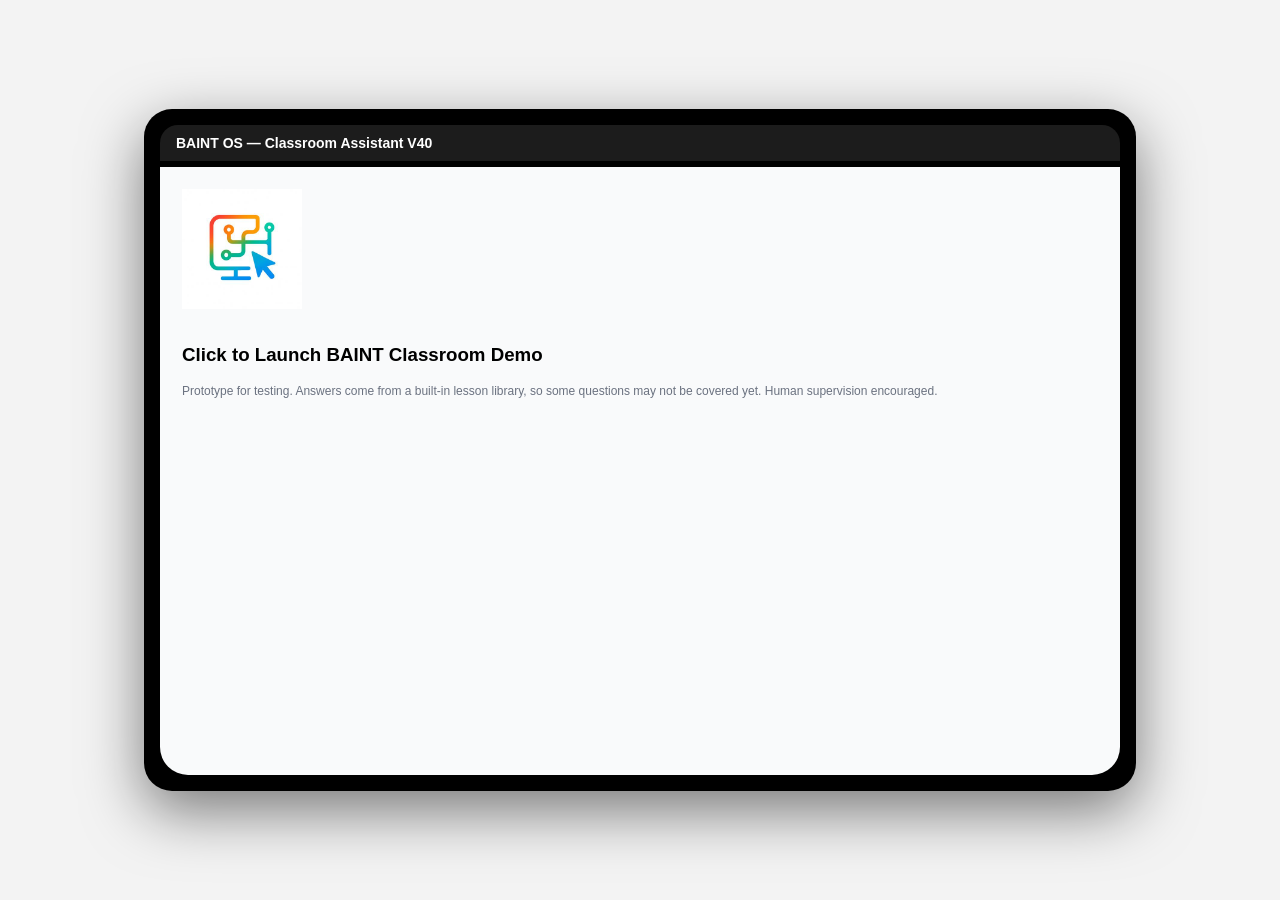
==== commit 45abbc83: "Rename index-6.html to index.html" ====
--- a/index.html
+++ b/index.html
@@ -2,7 +2,7 @@
 <html lang="en">
 <head>
 <meta charset="UTF-8">
-<title>BAINT OS – Classroom Assistant V39</title>
+<title>BAINT OS – Classroom Assistant V40</title>
 <meta name="viewport" content="width=device-width, initial-scale=1.0">
 
 <style>
@@ -154,7 +154,7 @@
 <body>
 
 <div class="laptop">
-  <div class="top-bar"><span>BAINT OS — Classroom Assistant V39</span></div>
+  <div class="top-bar"><span>BAINT OS — Classroom Assistant V40</span></div>
   <div class="screen-shell">
 
     <!-- LAUNCH -->
@@ -671,6 +671,11 @@
 /* ── OFFLINE + NOTIFICATIONS: service worker (needs the page opened from its https link, with sw.js next to it) ── */
 if("serviceWorker" in navigator && /^https?:$/.test(location.protocol)){
   window.addEventListener("load", () => { navigator.serviceWorker.register("sw.js").catch(() => {}); });
+  navigator.serviceWorker.addEventListener("controllerchange", () => {
+    // a new version has taken over: reload once so the student sees it
+    try{ if(sessionStorage.getItem("baint_updated")) return; sessionStorage.setItem("baint_updated", "1"); }catch(e){}
+    location.reload();
+  });
 }
 
 /* ── BOOT ── */
@@ -2629,7 +2634,7 @@
       localReply = `Let's stay with your original question: “${previousQuestion}”.\n\nI may not have explained it clearly enough. I can try a simpler example, break it into smaller steps, or compare it with something familiar. What part is confusing you most?`;
     }
   } else if(lang === "en" && (s === "math" || /\bratio\b/i.test(q))){
-    const earlySolve = /\b(median|mode|range)\b/.test(q) ? baintSolve(q) : null;
+    const earlySolve = baintSolve(q);
     if(earlySolve){ solverHit = earlySolve; } else { localReply = localMathReply(q); }
   }
   if(!localReply && lang === "en"){
@@ -2637,16 +2642,19 @@
     if(sv){
       localReply = sv.text;
       eduAnswered = true;
-      if(s !== "math"){
-        document.getElementById("subject").value = "math";
+      const svSubject = sv.subject || "math";
+      const svTopicObj = sv.topic ? eduGet(sv.topic) : null;
+      const keepSubject = svTopicObj && (svTopicObj.also.indexOf(s) >= 0 || svTopicObj.subject === s);
+      if(s !== svSubject && !keepSubject){
+        document.getElementById("subject").value = svSubject;
         updateTopics();
-        s = "math"; t = "";
-        autoSwitched = true; detectedRoute = {subject: "math"};
+        s = svSubject; t = "";
+        autoSwitched = true; detectedRoute = {subject: svSubject};
       }
       sessionFocus.subject = s; sessionFocus.topic = sv.topic || "";
       eduContext = sv.topic || null; eduFollowAttempts = 0;
       const svTopic = sv.topic ? eduGet(sv.topic) : null;
-      replySuggestions = svTopic ? ["Explain " + svTopic.title.toLowerCase(), "Explain it more simply"] : null;
+      replySuggestions = sv.chips || (svTopic ? ["Explain " + svTopic.title.toLowerCase(), "Explain it more simply"] : null);
     }
   }
   if(!localReply && lang === "en"){
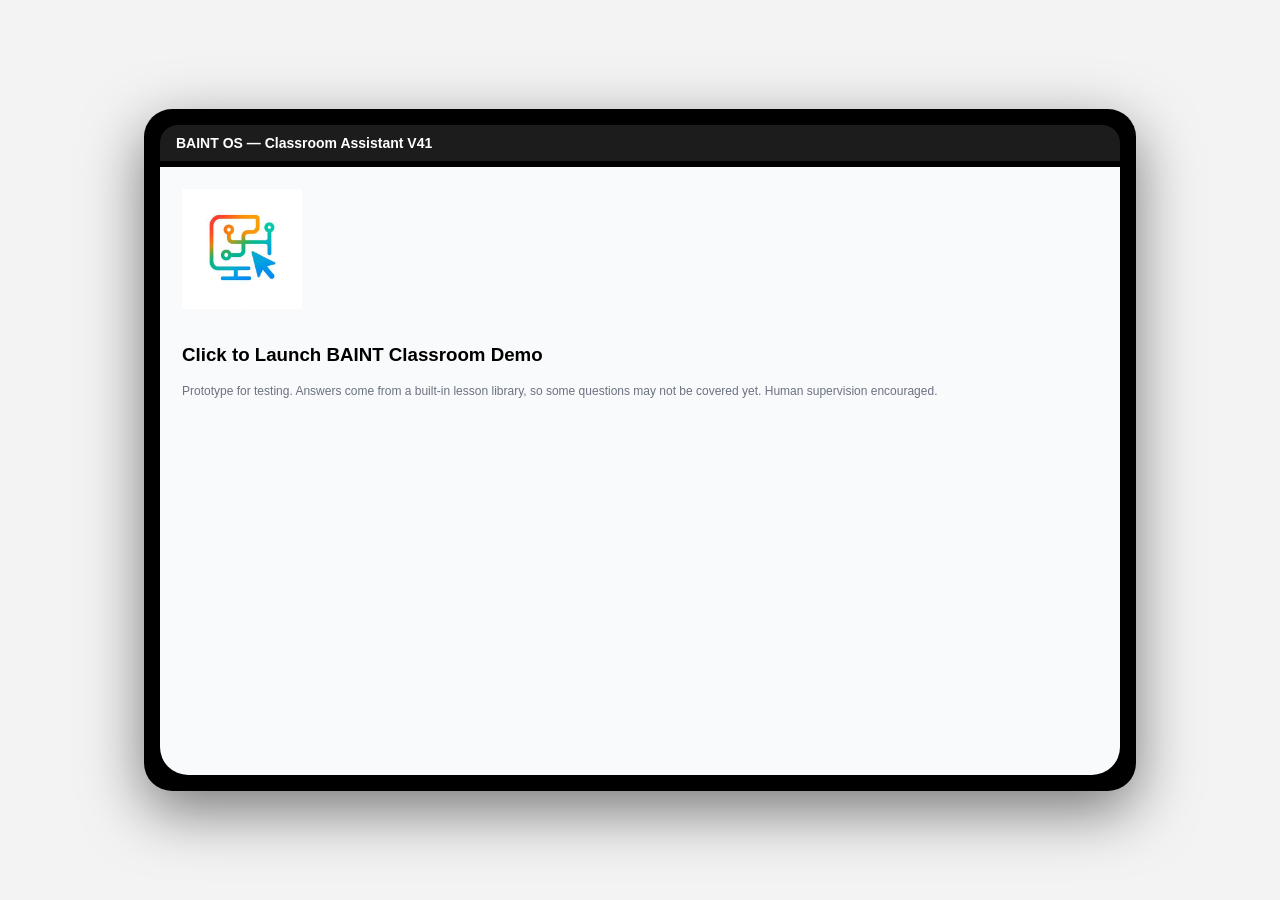
==== commit e453c42c: "Rename index-7.html to index.html" ====
--- a/index.html
+++ b/index.html
@@ -2,7 +2,7 @@
 <html lang="en">
 <head>
 <meta charset="UTF-8">
-<title>BAINT OS – Classroom Assistant V40</title>
+<title>BAINT OS – Classroom Assistant V41</title>
 <meta name="viewport" content="width=device-width, initial-scale=1.0">
 
 <style>
@@ -154,7 +154,7 @@
 <body>
 
 <div class="laptop">
-  <div class="top-bar"><span>BAINT OS — Classroom Assistant V40</span></div>
+  <div class="top-bar"><span>BAINT OS — Classroom Assistant V41</span></div>
   <div class="screen-shell">
 
     <!-- LAUNCH -->
@@ -2363,7 +2363,7 @@
   const qs = eduStem(q), as = eduStem(a);
   if(qs === as) return 2;
   if(as.length < 6 || qs.length < 5 || EDU_STOP.has(q)) return 0;
-  const max = as.length >= 9 ? 2 : 1;
+  const max = as.length >= 11 ? 2 : 1;
   if(q[0] !== a[0]) return 0;   // typos rarely change the first letter
   return (eduDist(q, a, max) <= max || eduDist(qs, as, max) <= max) ? 1 : 0;
 }
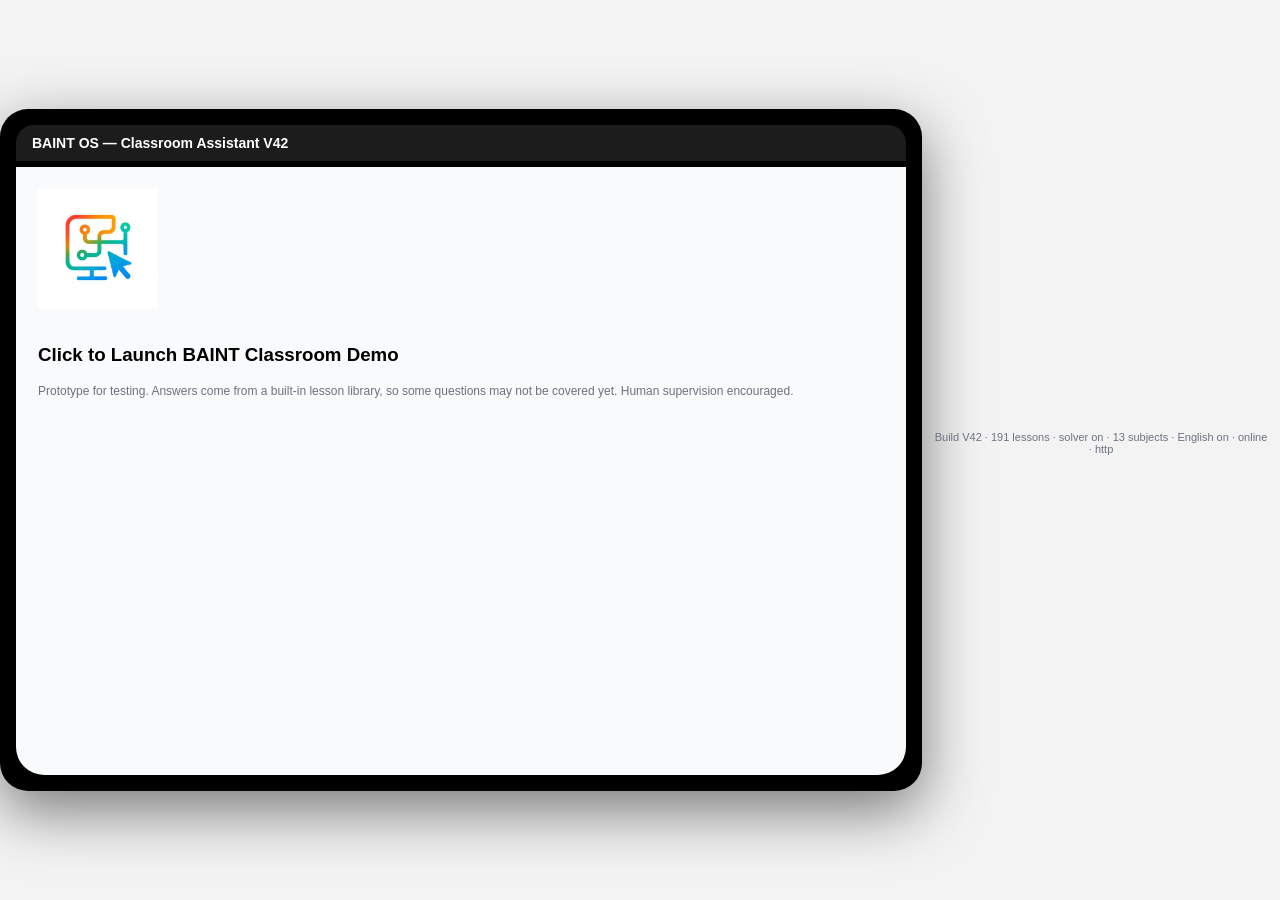
==== commit 95172bb7: "Rename index-8.html to index.html" ====
--- a/index.html
+++ b/index.html
@@ -2,7 +2,7 @@
 <html lang="en">
 <head>
 <meta charset="UTF-8">
-<title>BAINT OS – Classroom Assistant V41</title>
+<title>BAINT OS – Classroom Assistant V42</title>
 <meta name="viewport" content="width=device-width, initial-scale=1.0">
 
 <style>
@@ -154,7 +154,7 @@
 <body>
 
 <div class="laptop">
-  <div class="top-bar"><span>BAINT OS — Classroom Assistant V41</span></div>
+  <div class="top-bar"><span>BAINT OS — Classroom Assistant V42</span></div>
   <div class="screen-shell">
 
     <!-- LAUNCH -->
@@ -2537,6 +2537,59 @@
 function baintUnmatched(){ try{ return JSON.parse(localStorage.getItem("baint_unmatched") || "[]"); }catch(e){ return []; } }
 
 
+/* ══════════════ CLOSEST-LESSON SEARCH (works offline, no AI needed) ══════════════
+   When no lesson matches the exact words, BM25 ranks every lesson by how well its whole text
+   (title, names, meaning, steps, example) matches the question. We only SUGGEST the closest
+   lessons as tap-able chips, we never present one as the answer, so it cannot give a wrong answer. */
+let EDU_INDEX = null;
+const EDU_CHAT = new Set("hello hi hey morning afternoon evening night name thanks thank hungry weather today joke funny please yes okay good great nice bye sorry welcome tired bored happy sad love friend cup world".split(" "));
+function eduIndexWords(text){
+  return eduTokens(text).filter(w => w.length > 2 && !EDU_STOP.has(w) && !EDU_CHAT.has(w)).map(eduStem);
+}
+function eduBuildIndex(){
+  const docs = EDU_TOPICS.map(t => {
+    // only the parts that DEFINE a topic: examples and "where it is used" contain everyday phrases that cause false matches
+    const text = [t.title, t.title, t.title].concat(t.aliases, t.aliases, t.steps, [t.meaning, t.summary || ""]).join(" ");
+    const toks = eduIndexWords(text);
+    const tf = {};
+    toks.forEach(w => { tf[w] = (tf[w] || 0) + 1; });
+    return {t, tf, len: toks.length || 1};
+  });
+  const df = {};
+  docs.forEach(d => Object.keys(d.tf).forEach(w => { df[w] = (df[w] || 0) + 1; }));
+  const avg = docs.reduce((a, d) => a + d.len, 0) / (docs.length || 1);
+  return {docs, df, N: docs.length, avg};
+}
+function eduRelatedScored(q, subject){
+  if(!EDU_INDEX) EDU_INDEX = eduBuildIndex();
+  const qt = Array.from(new Set(eduIndexWords(q)));
+  if(!qt.length) return [];
+  const k1 = 1.4, b = 0.75, out = [];
+  for(const d of EDU_INDEX.docs){
+    let s = 0, hit = 0;
+    for(const w of qt){
+      const f = d.tf[w];
+      if(!f) continue;
+      const dfw = EDU_INDEX.df[w];
+      const idf = Math.log(1 + (EDU_INDEX.N - dfw + 0.5) / (dfw + 0.5));
+      s += idf * (f * (k1 + 1)) / (f + k1 * (1 - b + b * d.len / EDU_INDEX.avg));
+      hit++;
+    }
+    if(!hit) continue;
+    if(d.t.subject === subject || d.t.also.indexOf(subject) >= 0) s *= 1.25;
+    out.push({t: d.t, s, hit, of: qt.length});
+  }
+  out.sort((a, b) => b.s - a.s);
+  return out;
+}
+const EDU_RELATED_MIN = 5;      // tuned on real questions: below this the match is too weak to suggest
+function eduRelated(q, subject, n){
+  const ranked = eduRelatedScored(q, subject);
+  if(!ranked.length) return [];
+  const top = ranked[0].s;
+  return ranked.filter(x => x.s >= EDU_RELATED_MIN && x.s >= top * 0.72 && (x.hit >= Math.min(2, x.of) || x.s >= 8)).slice(0, n || 3).map(x => x.t);
+}
+
 function answerQuestion(){
   const lang = document.getElementById("language").value;
   const q = document.getElementById("studentQuestion").value.trim();
@@ -2705,8 +2758,14 @@
   if(!localReply && lang === "en" && !offlineHit && !isFollowUpMessage(q)){
     // Never present a lesson from an unrelated subject just because of a loose word match.
     const subjLabel = document.getElementById("subject").selectedOptions[0]?.textContent || "this subject";
-    reply = `I couldn't find a reliable match for “${q}” yet, and I won't guess. Try the main concept word (for example “probability” or “enzymes”), or tap a ${subjLabel} topic below.`;
-    replySuggestions = eduSuggest(s, 4);
+    const closest = typeof eduRelated === "function" ? eduRelated(q, s, 3) : [];
+    if(closest.length){
+      reply = `I don't have an exact answer for “${q}” yet, and I won't guess. These are the closest lessons I do have. Tap one to learn it:`;
+      replySuggestions = closest.map(t => "Explain " + t.title.split(" (")[0].toLowerCase());
+    } else {
+      reply = `I couldn't find a reliable match for “${q}” yet, and I won't guess. Try the main concept word (for example “probability” or “enzymes”), or tap a ${subjLabel} topic below.`;
+      replySuggestions = eduSuggest(s, 4);
+    }
     logUnmatchedQuestion(q, s, lang);
   }
   if(autoSwitched && detectedRoute){
@@ -2725,5 +2784,21 @@
 
 
 </script>
+
+<div id="buildInfo" style="text-align:center;font-size:11px;color:#6b7280;padding:6px 12px 20px;"></div>
+<script>
+(function(){
+  var BUILD = "V42";
+  function show(){
+    var el = document.getElementById("buildInfo"); if(!el) return;
+    var sel = document.getElementById("subject");
+    var hasEng = sel ? !!sel.querySelector('option[value="english"]') : false;
+    el.textContent = "Build " + BUILD + " · " + (typeof EDU_TOPICS !== "undefined" ? EDU_TOPICS.length : 0) + " lessons · " +
+      (typeof baintSolve === "function" ? "solver on" : "solver OFF") + " · " + (sel ? sel.options.length : 0) + " subjects" +
+      (hasEng ? " · English on" : " · English OFF") + " · " + (navigator.onLine ? "online" : "offline") + " · " + location.protocol.replace(":", "");
+  }
+  window.addEventListener("load", show); window.addEventListener("online", show); window.addEventListener("offline", show);
+})();
+</script>
 </body>
 </html>
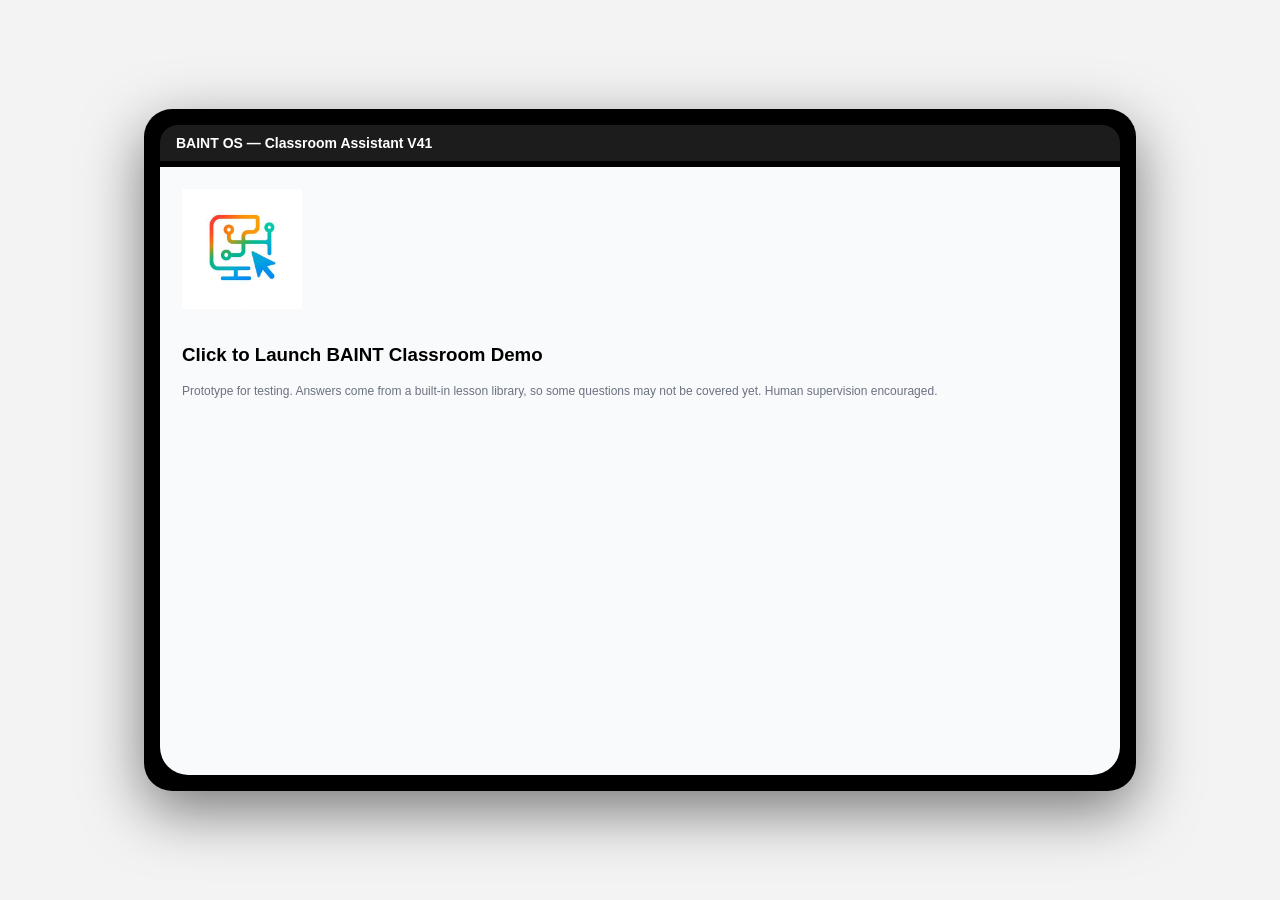
==== commit 67731bb2: "Rename index-7.html to index.html" ====
--- a/index.html
+++ b/index.html
@@ -2,7 +2,7 @@
 <html lang="en">
 <head>
 <meta charset="UTF-8">
-<title>BAINT OS – Classroom Assistant V42</title>
+<title>BAINT OS – Classroom Assistant V41</title>
 <meta name="viewport" content="width=device-width, initial-scale=1.0">
 
 <style>
@@ -154,7 +154,7 @@
 <body>
 
 <div class="laptop">
-  <div class="top-bar"><span>BAINT OS — Classroom Assistant V42</span></div>
+  <div class="top-bar"><span>BAINT OS — Classroom Assistant V41</span></div>
   <div class="screen-shell">
 
     <!-- LAUNCH -->
@@ -2537,59 +2537,6 @@
 function baintUnmatched(){ try{ return JSON.parse(localStorage.getItem("baint_unmatched") || "[]"); }catch(e){ return []; } }
 
 
-/* ══════════════ CLOSEST-LESSON SEARCH (works offline, no AI needed) ══════════════
-   When no lesson matches the exact words, BM25 ranks every lesson by how well its whole text
-   (title, names, meaning, steps, example) matches the question. We only SUGGEST the closest
-   lessons as tap-able chips, we never present one as the answer, so it cannot give a wrong answer. */
-let EDU_INDEX = null;
-const EDU_CHAT = new Set("hello hi hey morning afternoon evening night name thanks thank hungry weather today joke funny please yes okay good great nice bye sorry welcome tired bored happy sad love friend cup world".split(" "));
-function eduIndexWords(text){
-  return eduTokens(text).filter(w => w.length > 2 && !EDU_STOP.has(w) && !EDU_CHAT.has(w)).map(eduStem);
-}
-function eduBuildIndex(){
-  const docs = EDU_TOPICS.map(t => {
-    // only the parts that DEFINE a topic: examples and "where it is used" contain everyday phrases that cause false matches
-    const text = [t.title, t.title, t.title].concat(t.aliases, t.aliases, t.steps, [t.meaning, t.summary || ""]).join(" ");
-    const toks = eduIndexWords(text);
-    const tf = {};
-    toks.forEach(w => { tf[w] = (tf[w] || 0) + 1; });
-    return {t, tf, len: toks.length || 1};
-  });
-  const df = {};
-  docs.forEach(d => Object.keys(d.tf).forEach(w => { df[w] = (df[w] || 0) + 1; }));
-  const avg = docs.reduce((a, d) => a + d.len, 0) / (docs.length || 1);
-  return {docs, df, N: docs.length, avg};
-}
-function eduRelatedScored(q, subject){
-  if(!EDU_INDEX) EDU_INDEX = eduBuildIndex();
-  const qt = Array.from(new Set(eduIndexWords(q)));
-  if(!qt.length) return [];
-  const k1 = 1.4, b = 0.75, out = [];
-  for(const d of EDU_INDEX.docs){
-    let s = 0, hit = 0;
-    for(const w of qt){
-      const f = d.tf[w];
-      if(!f) continue;
-      const dfw = EDU_INDEX.df[w];
-      const idf = Math.log(1 + (EDU_INDEX.N - dfw + 0.5) / (dfw + 0.5));
-      s += idf * (f * (k1 + 1)) / (f + k1 * (1 - b + b * d.len / EDU_INDEX.avg));
-      hit++;
-    }
-    if(!hit) continue;
-    if(d.t.subject === subject || d.t.also.indexOf(subject) >= 0) s *= 1.25;
-    out.push({t: d.t, s, hit, of: qt.length});
-  }
-  out.sort((a, b) => b.s - a.s);
-  return out;
-}
-const EDU_RELATED_MIN = 5;      // tuned on real questions: below this the match is too weak to suggest
-function eduRelated(q, subject, n){
-  const ranked = eduRelatedScored(q, subject);
-  if(!ranked.length) return [];
-  const top = ranked[0].s;
-  return ranked.filter(x => x.s >= EDU_RELATED_MIN && x.s >= top * 0.72 && (x.hit >= Math.min(2, x.of) || x.s >= 8)).slice(0, n || 3).map(x => x.t);
-}
-
 function answerQuestion(){
   const lang = document.getElementById("language").value;
   const q = document.getElementById("studentQuestion").value.trim();
@@ -2758,14 +2705,8 @@
   if(!localReply && lang === "en" && !offlineHit && !isFollowUpMessage(q)){
     // Never present a lesson from an unrelated subject just because of a loose word match.
     const subjLabel = document.getElementById("subject").selectedOptions[0]?.textContent || "this subject";
-    const closest = typeof eduRelated === "function" ? eduRelated(q, s, 3) : [];
-    if(closest.length){
-      reply = `I don't have an exact answer for “${q}” yet, and I won't guess. These are the closest lessons I do have. Tap one to learn it:`;
-      replySuggestions = closest.map(t => "Explain " + t.title.split(" (")[0].toLowerCase());
-    } else {
-      reply = `I couldn't find a reliable match for “${q}” yet, and I won't guess. Try the main concept word (for example “probability” or “enzymes”), or tap a ${subjLabel} topic below.`;
-      replySuggestions = eduSuggest(s, 4);
-    }
+    reply = `I couldn't find a reliable match for “${q}” yet, and I won't guess. Try the main concept word (for example “probability” or “enzymes”), or tap a ${subjLabel} topic below.`;
+    replySuggestions = eduSuggest(s, 4);
     logUnmatchedQuestion(q, s, lang);
   }
   if(autoSwitched && detectedRoute){
@@ -2784,21 +2725,5 @@
 
 
 </script>
-
-<div id="buildInfo" style="text-align:center;font-size:11px;color:#6b7280;padding:6px 12px 20px;"></div>
-<script>
-(function(){
-  var BUILD = "V42";
-  function show(){
-    var el = document.getElementById("buildInfo"); if(!el) return;
-    var sel = document.getElementById("subject");
-    var hasEng = sel ? !!sel.querySelector('option[value="english"]') : false;
-    el.textContent = "Build " + BUILD + " · " + (typeof EDU_TOPICS !== "undefined" ? EDU_TOPICS.length : 0) + " lessons · " +
-      (typeof baintSolve === "function" ? "solver on" : "solver OFF") + " · " + (sel ? sel.options.length : 0) + " subjects" +
-      (hasEng ? " · English on" : " · English OFF") + " · " + (navigator.onLine ? "online" : "offline") + " · " + location.protocol.replace(":", "");
-  }
-  window.addEventListener("load", show); window.addEventListener("online", show); window.addEventListener("offline", show);
-})();
-</script>
 </body>
 </html>
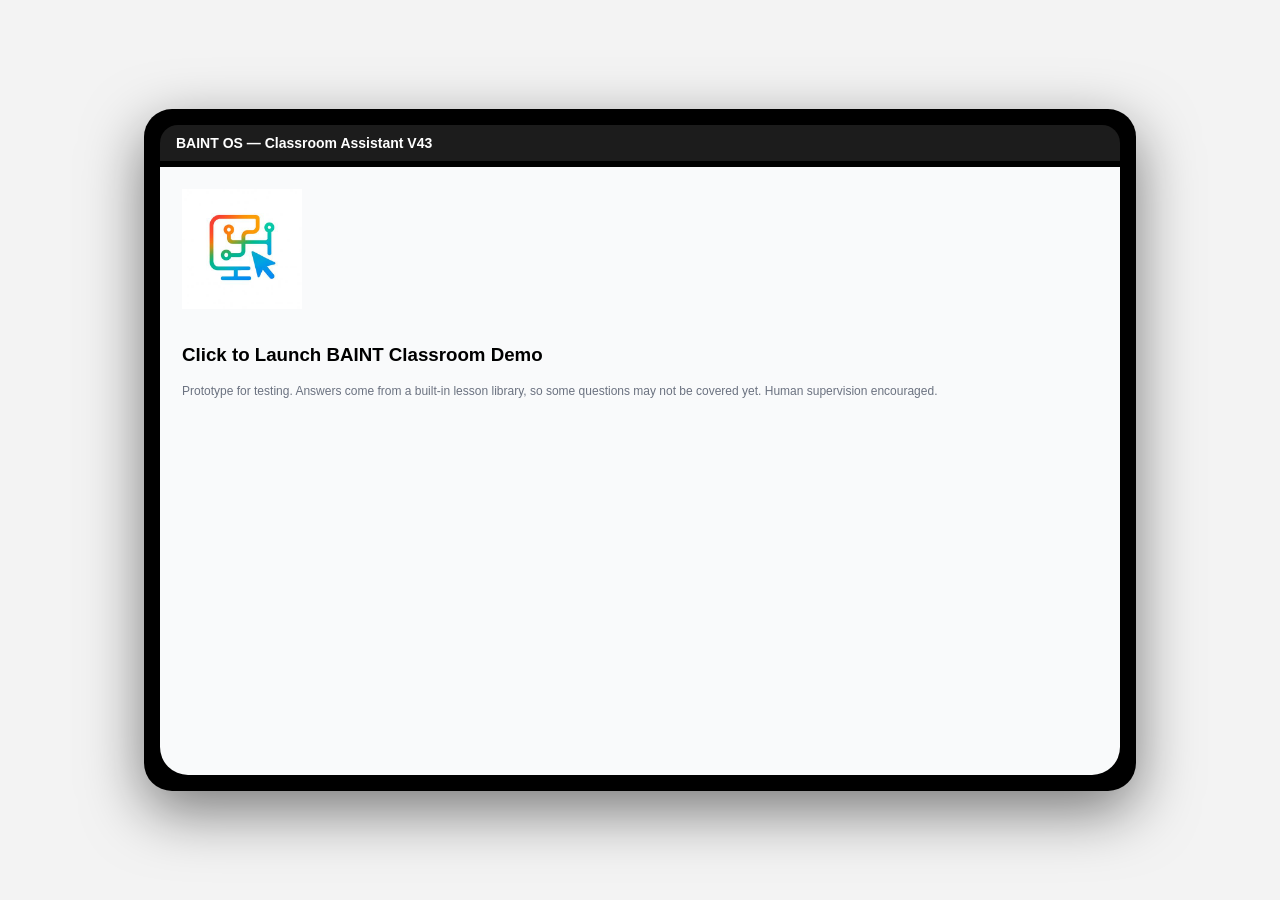
==== commit d29301b7: "Rename index-9.html to index.html" ====
--- a/index.html
+++ b/index.html
@@ -2,7 +2,7 @@
 <html lang="en">
 <head>
 <meta charset="UTF-8">
-<title>BAINT OS – Classroom Assistant V41</title>
+<title>BAINT OS – Classroom Assistant V43</title>
 <meta name="viewport" content="width=device-width, initial-scale=1.0">
 
 <style>
@@ -154,7 +154,7 @@
 <body>
 
 <div class="laptop">
-  <div class="top-bar"><span>BAINT OS — Classroom Assistant V41</span></div>
+  <div class="top-bar"><span>BAINT OS — Classroom Assistant V43</span></div>
   <div class="screen-shell">
 
     <!-- LAUNCH -->
@@ -725,7 +725,7 @@
   // Subject options
   const subjectEl  = document.getElementById("subject");
   const subjectVals = ["math","biology","chemistry","history","computer","biochemistry","histology","enzymology","purine_pyrimidine","cholesterol","engineering","physics"];
-  subjectVals.forEach((v,i) => { subjectEl.options[i].text = t.subjects[i]; });
+  subjectVals.forEach((v,i) => { const opt = subjectEl.querySelector('option[value="' + v + '"]'); if(opt) opt.text = t.subjects[i]; });
 
   updateTopics();
   updateContent();
@@ -2537,6 +2537,59 @@
 function baintUnmatched(){ try{ return JSON.parse(localStorage.getItem("baint_unmatched") || "[]"); }catch(e){ return []; } }
 
 
+/* ══════════════ CLOSEST-LESSON SEARCH (works offline, no AI needed) ══════════════
+   When no lesson matches the exact words, BM25 ranks every lesson by how well its whole text
+   (title, names, meaning, steps, example) matches the question. We only SUGGEST the closest
+   lessons as tap-able chips, we never present one as the answer, so it cannot give a wrong answer. */
+let EDU_INDEX = null;
+const EDU_CHAT = new Set("hello hi hey morning afternoon evening night name thanks thank hungry weather today joke funny please yes okay good great nice bye sorry welcome tired bored happy sad love friend cup world".split(" "));
+function eduIndexWords(text){
+  return eduTokens(text).filter(w => w.length > 2 && !EDU_STOP.has(w) && !EDU_CHAT.has(w)).map(eduStem);
+}
+function eduBuildIndex(){
+  const docs = EDU_TOPICS.map(t => {
+    // only the parts that DEFINE a topic: examples and "where it is used" contain everyday phrases that cause false matches
+    const text = [t.title, t.title, t.title].concat(t.aliases, t.aliases, t.steps, [t.meaning, t.summary || ""]).join(" ");
+    const toks = eduIndexWords(text);
+    const tf = {};
+    toks.forEach(w => { tf[w] = (tf[w] || 0) + 1; });
+    return {t, tf, len: toks.length || 1};
+  });
+  const df = {};
+  docs.forEach(d => Object.keys(d.tf).forEach(w => { df[w] = (df[w] || 0) + 1; }));
+  const avg = docs.reduce((a, d) => a + d.len, 0) / (docs.length || 1);
+  return {docs, df, N: docs.length, avg};
+}
+function eduRelatedScored(q, subject){
+  if(!EDU_INDEX) EDU_INDEX = eduBuildIndex();
+  const qt = Array.from(new Set(eduIndexWords(q)));
+  if(!qt.length) return [];
+  const k1 = 1.4, b = 0.75, out = [];
+  for(const d of EDU_INDEX.docs){
+    let s = 0, hit = 0;
+    for(const w of qt){
+      const f = d.tf[w];
+      if(!f) continue;
+      const dfw = EDU_INDEX.df[w];
+      const idf = Math.log(1 + (EDU_INDEX.N - dfw + 0.5) / (dfw + 0.5));
+      s += idf * (f * (k1 + 1)) / (f + k1 * (1 - b + b * d.len / EDU_INDEX.avg));
+      hit++;
+    }
+    if(!hit) continue;
+    if(d.t.subject === subject || d.t.also.indexOf(subject) >= 0) s *= 1.25;
+    out.push({t: d.t, s, hit, of: qt.length});
+  }
+  out.sort((a, b) => b.s - a.s);
+  return out;
+}
+const EDU_RELATED_MIN = 5;      // tuned on real questions: below this the match is too weak to suggest
+function eduRelated(q, subject, n){
+  const ranked = eduRelatedScored(q, subject);
+  if(!ranked.length) return [];
+  const top = ranked[0].s;
+  return ranked.filter(x => x.s >= EDU_RELATED_MIN && x.s >= top * 0.72 && (x.hit >= Math.min(2, x.of) || x.s >= 8)).slice(0, n || 3).map(x => x.t);
+}
+
 function answerQuestion(){
   const lang = document.getElementById("language").value;
   const q = document.getElementById("studentQuestion").value.trim();
@@ -2705,8 +2758,14 @@
   if(!localReply && lang === "en" && !offlineHit && !isFollowUpMessage(q)){
     // Never present a lesson from an unrelated subject just because of a loose word match.
     const subjLabel = document.getElementById("subject").selectedOptions[0]?.textContent || "this subject";
-    reply = `I couldn't find a reliable match for “${q}” yet, and I won't guess. Try the main concept word (for example “probability” or “enzymes”), or tap a ${subjLabel} topic below.`;
-    replySuggestions = eduSuggest(s, 4);
+    const closest = typeof eduRelated === "function" ? eduRelated(q, s, 3) : [];
+    if(closest.length){
+      reply = `I don't have an exact answer for “${q}” yet, and I won't guess. These are the closest lessons I do have. Tap one to learn it:`;
+      replySuggestions = closest.map(t => "Explain " + t.title.split(" (")[0].toLowerCase());
+    } else {
+      reply = `I couldn't find a reliable match for “${q}” yet, and I won't guess. Try the main concept word (for example “probability” or “enzymes”), or tap a ${subjLabel} topic below.`;
+      replySuggestions = eduSuggest(s, 4);
+    }
     logUnmatchedQuestion(q, s, lang);
   }
   if(autoSwitched && detectedRoute){
@@ -2725,5 +2784,22 @@
 
 
 </script>
+
+<script>
+(function(){
+  if(!/[?&#]debug/.test(location.href)) return;
+  var BUILD = "V43";
+  window.addEventListener("load", function(){
+    var sel = document.getElementById("subject");
+    var labels = sel ? Array.prototype.map.call(sel.options, function(o){ return o.text; }).join(", ") : "";
+    var d = document.createElement("div");
+    d.style.cssText = "position:fixed;left:0;right:0;bottom:0;z-index:99999;background:#111;color:#d1d5db;font:11px/1.4 sans-serif;padding:5px 8px;text-align:center;pointer-events:none";
+    d.textContent = "Build " + BUILD + " | " + (typeof EDU_TOPICS !== "undefined" ? EDU_TOPICS.length : 0) + " lessons | " +
+      (typeof baintSolve === "function" ? "solver on" : "solver OFF") + " | " + (sel ? sel.options.length : 0) + " subjects: " + labels +
+      " | " + (navigator.onLine ? "online" : "offline") + " | " + location.protocol.replace(":", "");
+    document.body.appendChild(d);
+  });
+})();
+</script>
 </body>
 </html>
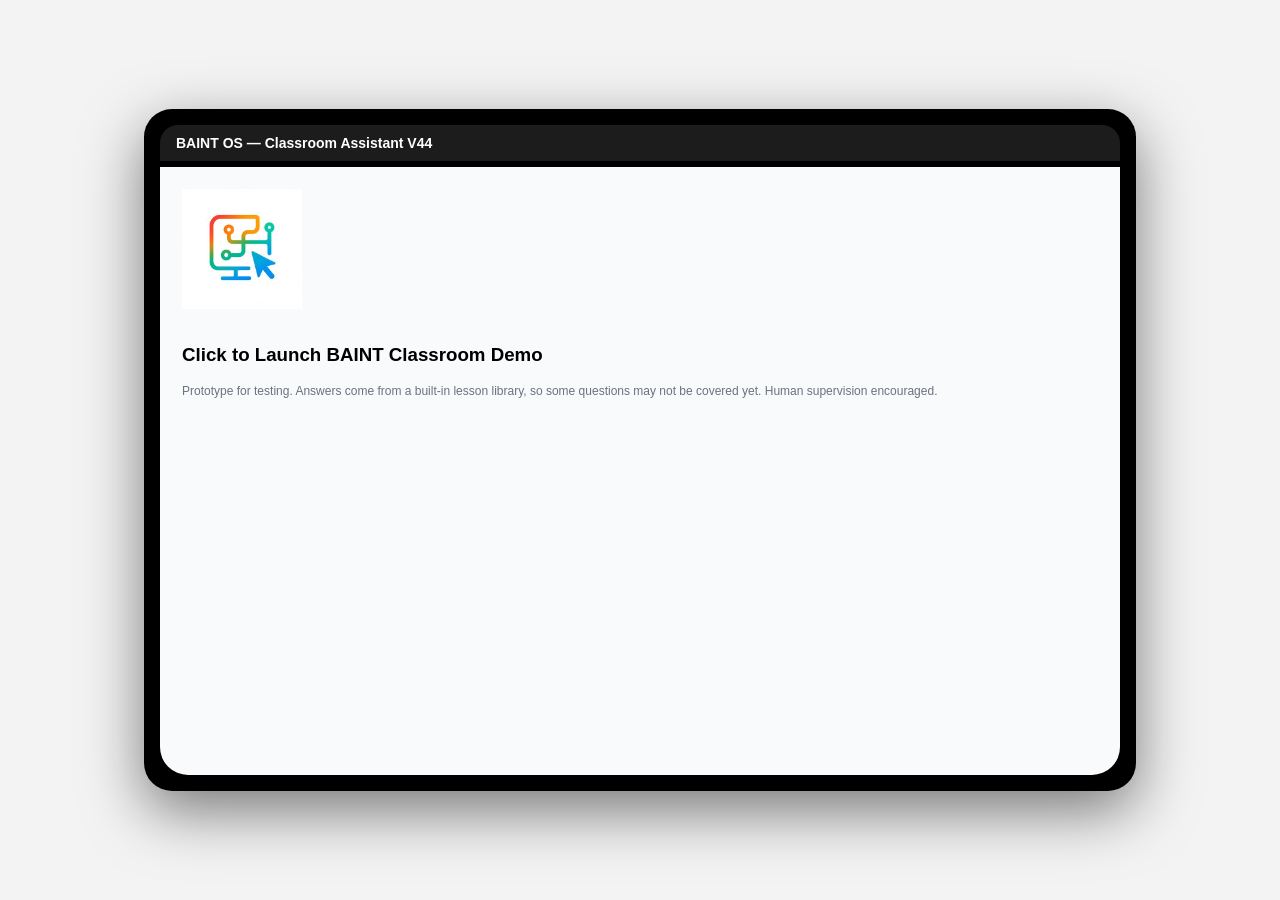
==== commit 7801f9e0: "Rename index-10.html to index.html" ====
--- a/index.html
+++ b/index.html
@@ -2,7 +2,7 @@
 <html lang="en">
 <head>
 <meta charset="UTF-8">
-<title>BAINT OS – Classroom Assistant V43</title>
+<title>BAINT OS – Classroom Assistant V44</title>
 <meta name="viewport" content="width=device-width, initial-scale=1.0">
 
 <style>
@@ -154,7 +154,7 @@
 <body>
 
 <div class="laptop">
-  <div class="top-bar"><span>BAINT OS — Classroom Assistant V43</span></div>
+  <div class="top-bar"><span>BAINT OS — Classroom Assistant V44</span></div>
   <div class="screen-shell">
 
     <!-- LAUNCH -->
@@ -2590,6 +2590,13 @@
   return ranked.filter(x => x.s >= EDU_RELATED_MIN && x.s >= top * 0.72 && (x.hit >= Math.min(2, x.of) || x.s >= 8)).slice(0, n || 3).map(x => x.t);
 }
 
+/* A question that asks to SOLVE something (a verb plus numbers or an equation) rather than to explain a topic. */
+function eduProblemLike(q){
+  const verb = /\b(solve|find|calculate|evaluate|determine|work out|differentiate|integrate|simplify|factori[sz]e|expand|show that|prove)\b/i.test(q);
+  const mathy = /\d|[=^]|\b[xyt]\b/i.test(q);
+  return verb && mathy;
+}
+
 function answerQuestion(){
   const lang = document.getElementById("language").value;
   const q = document.getElementById("studentQuestion").value.trim();
@@ -2716,6 +2723,10 @@
     else if(eduContext && eduIsAspectOnly(q)){ eduTopic = eduGet(eduContext); eduAsk = eduAspects(q); }
     if(eduTopic){
       localReply = eduReply(eduTopic, eduAsk, mode);
+      if(localReply && !eduAsk.length && typeof eduProblemLike === "function" && eduProblemLike(q)){
+        localReply = "I couldn't solve this exact problem yet, and I won't guess. Here is the topic it is about, so you can see the method:" + String.fromCharCode(10) + String.fromCharCode(10) + localReply;
+        logUnmatchedQuestion(q, s, lang);
+      }
       eduAnswered = !!localReply;
       if(eduAnswered){
         if(eduContext !== eduTopic.id) eduFollowAttempts = 0;
@@ -2788,7 +2799,7 @@
 <script>
 (function(){
   if(!/[?&#]debug/.test(location.href)) return;
-  var BUILD = "V43";
+  var BUILD = "V44";
   window.addEventListener("load", function(){
     var sel = document.getElementById("subject");
     var labels = sel ? Array.prototype.map.call(sel.options, function(o){ return o.text; }).join(", ") : "";
